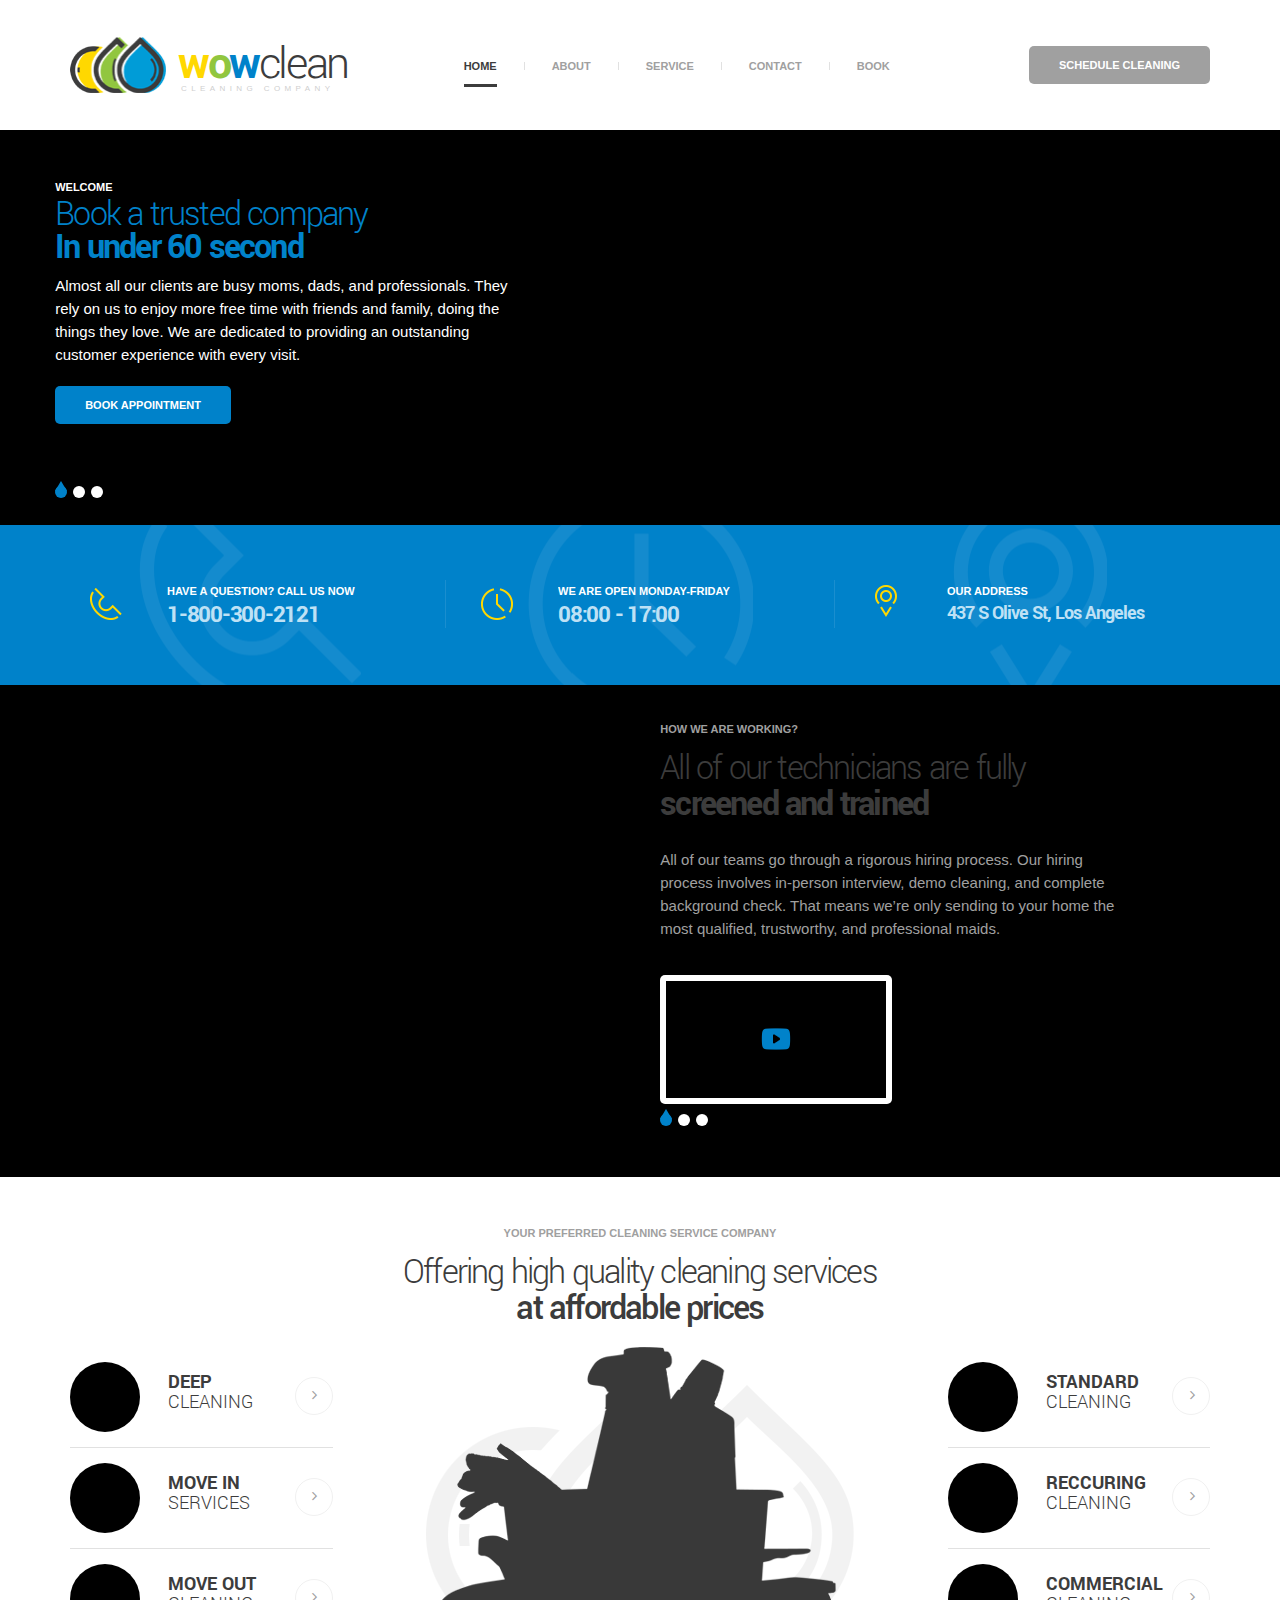
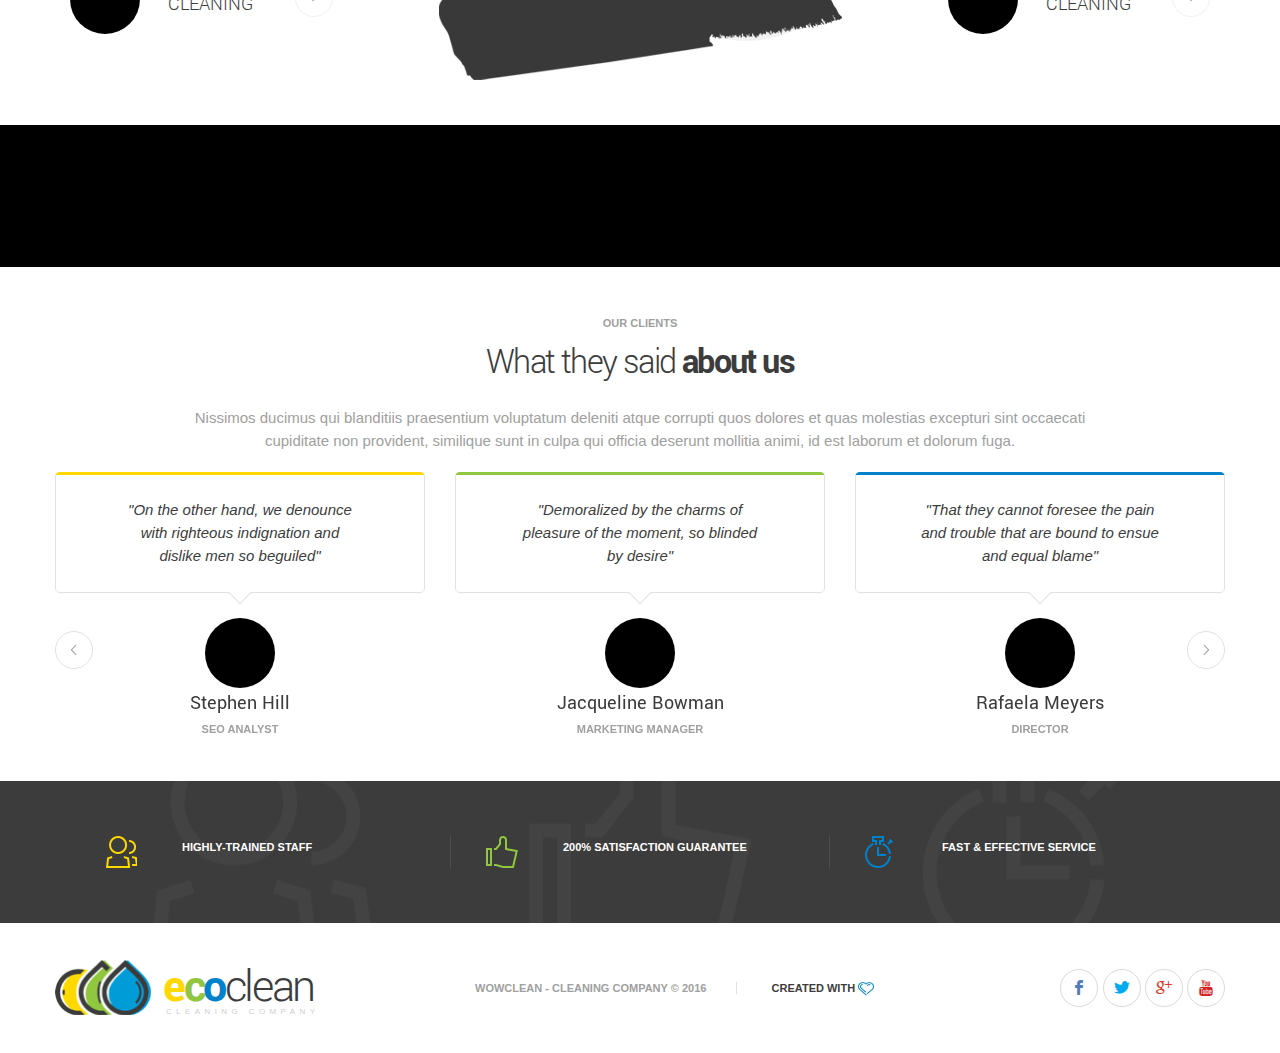
==== index.html @ d8bfd41f "first commit" ====
<!DOCTYPE html>
<!--[if lt IE 7]>	  <html class="no-js lt-ie9 lt-ie8 lt-ie7"> <![endif]-->
<!--[if IE 7]>		 <html class="no-js lt-ie9 lt-ie8"> <![endif]-->
<!--[if IE 8]>		 <html class="no-js lt-ie9"> <![endif]-->
<!--[if gt IE 8]><!-->
<html class="no-js">
<!--<![endif]-->

<head>
	<title>Title</title>
	<meta charset="utf-8">
	<!--[if IE]>
	<meta http-equiv="X-UA-Compatible" content="IE=edge">
	<![endif]-->
	<meta name="description" content="">
	<meta name="viewport" content="width=device-width, initial-scale=1">
	<!-- Place favicon.ico and apple-touch-icon.png in the root directory -->
	<link rel="stylesheet" href="css/bootstrap.min.css">
	<link rel="stylesheet" href="css/main.css" id="color-switcher-link">
	<link rel="stylesheet" href="css/animations.css">
	<link rel="stylesheet" href="css/fonts.css">
	<script src="js/vendor/modernizr-2.6.2.min.js"></script>
	<!--[if lt IE 9]>
	<script src="js/vendor/html5shiv.min.js"></script>
	<script src="js/vendor/respond.min.js"></script>
	<![endif]-->
</head>

<body>
<div class="preloader">
	<div class="preloader_image"></div>
</div>
<!--[if lt IE 9]>
<div class="bg-danger text-center">You are using an <strong>outdated</strong> browser. Please <a href="http://browsehappy.com/" class="highlight">upgrade your browser</a> to improve your experience.</div>
<![endif]-->
<!-- search modal -->
<div class="modal" tabindex="-1" role="dialog" aria-labelledby="search_modal" id="search_modal">
	<div class="widget widget_search">
		<form method="get" class="searchform form-inline" action="/">
			<div class="form-group">
				<input type="text" value="" name="search" class="form-control" placeholder="Search keyword" id="modal-search-input"> </div>
			<button type="submit" class="theme_button">Search</button>
		</form>
	</div>
</div>
<!-- wrappers for visual page editor and boxed version of template -->
<div id="canvas">
	<div id="box_wrapper">
		<!-- template sections -->
		<header class="page_header header_white floating_logo table_section">
			<div class="container">
				<div class="row">
					<div class="col-md-3 col-xs-6 nowrap">
						<div class="display_table">
							<a href="./" class="logo logo_image display_table_cell"> <img src="images/logo.png" alt=""> </a>
							<div class="logo-meta display_table_cell">
								<h1><strong><span class="highlight2">w</span><span class="highlight3">o</span><span class="highlight">w</span></strong>clean</h1> <span>cleaning company</span> </div>
						</div>
					</div>
					<div class="col-md-6 text-center">
						<!-- main nav start -->
						<nav class="mainmenu_wrapper bordered_items">
							<ul class="mainmenu nav sf-menu">
								<li class="active"> <a href="index.html">Home</a> </li>
								<li> <a href="about.html">About</a> </li>
								<li> <a href="#">Service</a>
									<ul>
										<li> <a href="cleaning_services.html">Cleaning Services</a> </li>
										<li> <a href="deep_cleaning.html">Deep Cleaning</a> </li>
										<li> <a href="movein_moveout.html">Move In-Move Out</a> </li>
										<li> <a href="commercial.html">Commercial Cleaning</a> </li>
									</ul>
								</li>
								<li> <a href="contacts.html">Contact</a> </li>
								<li> <a href="https://www.urbancleanpro.com/book-now.html">Book </a> </li>
							</ul>
						</nav>
						<!-- eof main nav --><span class="toggle_menu"><span></span></span>
					</div>
					<div class="col-md-3 col-xs-6 text-right"> <a href="https://www.urbancleanpro.com/book-now.html" class="theme_button muted_button">schedule cleaning</a> </div>
				</div>
			</div>
		</header>
		<section class="intro_section page_mainslider ls">
			<div class="flexslider">
				<ul class="slides">
					<li> <img src="images/slide01.jpg" alt="">
						<div class="container">
							<div class="row">
								<div class="col-sm-12">
									<div class="slide_description_wrapper">
										<div class="slide_description">
											<div class="intro-layer" data-animation="slideExpandUp">
												<p class="small-text light margin_0">Welcome</p>
												<h1 class="highlight">
													Book a trusted company<br>
													<strong>In under 60 second</strong>
												</h1> </div>
											<div class="intro-layer" data-animation="slideExpandUp">
												<p class="light"> Almost all our clients are busy moms, dads, and professionals. They rely on us to enjoy more free time with friends and family, doing the things they love. We are dedicated to providing an outstanding customer experience with every visit. </p> <a href="calculator.html" class="theme_button color1 topmargin_15">Book Appointment</a> </div>
										</div>
										<!-- eof .slide_description -->
									</div>
									<!-- eof .slide_description_wrapper -->
								</div>
								<!-- eof .col-* -->
							</div>
							<!-- eof .row -->
						</div>
						<!-- eof .container -->
					</li>
					<li> <img src="images/slide01.jpg" alt="">
						<div class="container">
							<div class="row">
								<div class="col-sm-12">
									<div class="slide_description_wrapper">
										<div class="slide_description">
											<div class="intro-layer" data-animation="slideExpandUp">
												<p class="small-text light margin_0">Welcome</p>
												<h1 class="highlight">

													<strong>200% Happiness Guarantee</strong>
												</h1> </div>
											<div class="intro-layer" data-animation="slideExpandUp">
												<p class="light"> If you aren’t 100% satisfied with our cleaning service, we will come back and re-clean anything we missed. If you’re still not happy we’ll give you a full refund, no questions asked. We are so confident you’ll love our work to recommend us to all your friends and family. </p> <a href="calculator.html" class="theme_button color1 topmargin_15">Book Appointment</a> </div>
										</div>
										<!-- eof .slide_description -->
									</div>
									<!-- eof .slide_description_wrapper -->
								</div>
								<!-- eof .col-* -->
							</div>
							<!-- eof .row -->
						</div>
						<!-- eof .container -->
					</li>
					<li> <img src="images/slide01.jpg" alt="">
						<div class="container">
							<div class="row">
								<div class="col-sm-12">
									<div class="slide_description_wrapper">
										<div class="slide_description">
											<div class="intro-layer" data-animation="slideExpandUp">
												<p class="small-text light margin_0">Welcome</p>
												<h1 class="highlight">

													<strong>Transparent Pricing</strong>
												</h1> </div>
											<div class="intro-layer" data-animation="slideExpandUp">
												<p class="light"> We offer simple upfront pricing and no hidden costs. What you see is what you pay. All pricing is listed on our online booking form using flat rate pricing based on number of bedrooms and bathrooms. </p> <a href="calculator.html" class="theme_button color1 topmargin_15">Book Appointment</a> </div>
										</div>
										<!-- eof .slide_description -->
									</div>
									<!-- eof .slide_description_wrapper -->
								</div>
								<!-- eof .col-* -->
							</div>
							<!-- eof .row -->
						</div>
						<!-- eof .container -->
					</li>
				</ul>
			</div>
			<!-- eof flexslider -->
		</section>
		<section class="cs contacts teasers-table">
			<div class="container">
				<div class="row">
					<div class="col-md-4 center_bg phone-teaser">
						<div class="teaser media">
							<div class="media-left">
								<div class="teaser_icon sprite-icons sprite-phone-main"> </div>
							</div>
							<div class="media-body">
								<p class="small-text margin_0 grey">Have a question? Call us now</p>
								<h5 class="margin_0 fontsize_25 yantramanav"><strong>1-800-300-2121</strong></h5> </div>
						</div>
					</div>
					<div class="col-md-4 center_bg working-hours-teaser">
						<div class="teaser media with_border">
							<div class="media-left">
								<div class="teaser_icon sprite-icons sprite-clock-main"> </div>
							</div>
							<div class="media-body">
								<p class="small-text margin_0 grey">We are open Monday-Friday</p>
								<h5 class="margin_0 fontsize_25 yantramanav"><strong>08:00 - 17:00</strong></h5> </div>
						</div>
					</div>
					<div class="col-md-4 center_bg location-teaser">
						<div class="teaser media">
							<div class="media-left">
								<div class="teaser_icon sprite-icons sprite-pointer-main"> </div>
							</div>
							<div class="media-body">
								<p class="small-text margin_0 grey">Our address</p>
								<h5 class="margin_0 yantramanav fontsize_20"><strong>437 S Olive St, Los Angeles</strong></h5> </div>
						</div>
					</div>
				</div>
			</div>
		</section>
		<section class="intro_section page_videoslider ls ms">
			<div class="flexslider">
				<ul class="slides">
					<li> <img src="images/slide01_1.jpg" alt="">
						<div class="slide-media" style="background-image: url(images/slide01_1.jpg)"></div>
						<div class="container">
							<div class="row">
								<div class="col-sm-12">
									<div class="slide_description_wrapper">
										<div class="slide_description">
											<div class="intro-layer" data-animation="slideExpandUp">
												<p class="small-text margin_0">How we are working?</p>
												<h2 class="topmargin_10 bottommargin_25">
													All of our technicians are fully<br>
													<strong>screened and trained</strong>
												</h2>
												<p> All of our teams go through a rigorous hiring process. Our hiring process involves in-person interview, demo cleaning, and complete background check. That means we’re only sending to your home the most qualified, trustworthy, and professional maids. </p>
											</div>
											<div class="intro-layer video-container" data-animation="slideExpandUp">
												<div class="embed-responsive">
													<a href="https://www.youtube.com/embed/mcixldqDIEQ" class="embed-placeholder"> <img src="images/slider-video-image.jpg" alt=""> </a>
												</div>
												<!-- <iframe width="1000" height="460" src="https://www.youtube.com/embed/mcixldqDIEQ" allowfullscreen></iframe> -->
											</div>
										</div>
										<!-- eof .slide_description -->
									</div>
									<!-- eof .slide_description_wrapper -->
								</div>
								<!-- eof .col-* -->
							</div>
							<!-- eof .row -->
						</div>
						<!-- eof .container -->
					</li>
					<li> <img src="images/slide01_1.jpg" alt="">
						<div class="slide-media" style="background-image: url(images/slide01_1.jpg)"></div>
						<div class="container">
							<div class="row">
								<div class="col-sm-12">
									<div class="slide_description_wrapper">
										<div class="slide_description">
											<div class="intro-layer" data-animation="slideExpandUp">
												<p class="small-text margin_0">How we are working?</p>
												<h2 class="topmargin_10 bottommargin_25">

													<strong>Insured and Bonded</strong>
												</h2>
												<p> Our house cleaning maids are screened, background checked, and professionally trained. Our company is locally owned and operated, bonded and insured. </p>
											</div>
											<div class="intro-layer video-container" data-animation="slideExpandUp">
												<div class="embed-responsive">
													<a href="https://www.youtube.com/embed/mcixldqDIEQ" class="embed-placeholder"> <img src="images/slider-video-image.jpg" alt=""> </a>
												</div>
												<!-- <iframe width="1000" height="460" src="https://www.youtube.com/embed/mcixldqDIEQ" allowfullscreen></iframe> -->
											</div>
										</div>
										<!-- eof .slide_description -->
									</div>
									<!-- eof .slide_description_wrapper -->
								</div>
								<!-- eof .col-* -->
							</div>
							<!-- eof .row -->
						</div>
						<!-- eof .container -->
					</li>
					<li> <img src="images/slide01_1.jpg" alt="">
						<div class="slide-media" style="background-image: url(images/slide01_1.jpg)"></div>
						<div class="container">
							<div class="row">
								<div class="col-sm-12">
									<div class="slide_description_wrapper">
										<div class="slide_description">
											<div class="intro-layer" data-animation="slideExpandUp">
												<p class="small-text margin_0">How we are working?</p>
												<h2 class="topmargin_10 bottommargin_25">
													<strong>All supplies included</strong>
												</h2>
												<p> We come prepared with cleaning supplies. However we are flexible and can use your house cleaning products if you wish. </p>
											</div>
											<div class="intro-layer video-container" data-animation="slideExpandUp">
												<div class="embed-responsive">
													<a href="https://www.youtube.com/embed/mcixldqDIEQ" class="embed-placeholder"> <img src="images/slider-video-image.jpg" alt=""> </a>
												</div>
												<!-- <iframe width="1000" height="460" src="https://www.youtube.com/embed/mcixldqDIEQ" allowfullscreen></iframe> -->
											</div>
										</div>
										<!-- eof .slide_description -->
									</div>
									<!-- eof .slide_description_wrapper -->
								</div>
								<!-- eof .col-* -->
							</div>
							<!-- eof .row -->
						</div>
						<!-- eof .container -->
					</li>
				</ul>
			</div>
			<!-- eof flexslider -->
		</section>
		<section class="ls services section_padding_45">
			<div class="container">
				<div class="row">
					<div class="col-sm-12 text-center">
						<p class="small-text margin_0">your preferred cleaning service company</p>
						<h2 class="topmargin_10">
							Offering high quality cleaning services<br>
							<strong class="medium">at affordable prices</strong>
						</h2> </div>
				</div>
				<div class="row topmargin_10">
					<div class="col-md-3">
						<div class="media">
							<div class="media-left"> <img class="media-object round" src="images/service01.jpg" alt=""> </div>
							<div class="media-body">
								<h5 class="text-uppercase inline-block darklinks normal_spacing"><a href="deep_cleaning.html"><strong>Deep</strong><br> Cleaning</a></h5>
								<a href="#" class="round_button pull-right"> <i class="rt-icon2-angle-right"></i> </a>
							</div>
						</div>
						<div class="media">
							<div class="media-left"> <img class="media-object round" src="images/service02.jpg" alt=""> </div>
							<div class="media-body">
								<h5 class="text-uppercase inline-block darklinks normal_spacing"><a href="movein_moveout.html"><strong>Move In</strong><br> Services</a></h5>
								<a href="#" class="round_button pull-right"> <i class="rt-icon2-angle-right"></i> </a>
							</div>
						</div>
						<div class="media">
							<div class="media-left"> <img class="media-object round" src="images/service03.jpg" alt=""> </div>
							<div class="media-body">
								<h5 class="text-uppercase inline-block darklinks normal_spacing"><a href="movein_moveout.html"><strong>Move out</strong><br> Cleaning</a></h5>
								<a href="#" class="round_button pull-right"> <i class="rt-icon2-angle-right"></i> </a>
							</div>
						</div>
					</div>
					<div class="col-md-6 text-center center_bg" style="background-image: url(images/service-bg.png);"> <img src="images/service-image.png" alt=""> </div>
					<div class="col-md-3">
						<div class="media">
							<div class="media-left"> <img class="media-object round" src="images/service04.jpg" alt=""> </div>
							<div class="media-body">
								<h5 class="text-uppercase inline-block darklinks normal_spacing"><a href="cleaning_services.html"><strong>Standard</strong><br> Cleaning</a></h5>
								<a href="#" class="round_button pull-right"> <i class="rt-icon2-angle-right"></i> </a>
							</div>
						</div>
						<div class="media">
							<div class="media-left"> <img class="media-object round" src="images/service05.jpg" alt=""> </div>
							<div class="media-body">
								<h5 class="text-uppercase inline-block darklinks normal_spacing"><a href="cleaning_services.html"><strong>reccuring</strong><br> Cleaning</a></h5>
								<a href="#" class="round_button pull-right"> <i class="rt-icon2-angle-right"></i> </a>
							</div>
						</div>
						<div class="media">
							<div class="media-left"> <img class="media-object round" src="images/service06.jpg" alt=""> </div>
							<div class="media-body">
								<h5 class="text-uppercase inline-block darklinks normal_spacing"><a href="commercial.html"><strong>Commercial</strong><br> Cleaning</a></h5>
								<a href="#" class="round_button pull-right"> <i class="rt-icon2-angle-right"></i> </a>
							</div>
						</div>
					</div>
				</div>
			</div>
		</section>
		<section class="ls gallery-section">
			<div class="container-fluid">
				<div class="row columns_padding_0">
					<div class="col-sm-12">
						<div class="owl-carousel" data-margin="0" data-nav="true" data-items="7" data-responsive-xlg="7" data-responsive-lg="6" data-responsive-md="4" data-responsive-sm="3" data-responsive-xs="1">
							<div class="vertical-item">
								<div class="item-media"> <img src="images/gallery/01.jpg" alt="">
									<div class="media-links">
										<div class="links-wrap">
											<a class="p-view prettyPhoto" title="" data-gal="prettyPhoto[gal]" href="images/gallery/01.jpg"></a>
										</div>
										<a class="abs-link" href="gallery-single.html"></a>
									</div>
								</div>
							</div>
							<div class="vertical-item">
								<div class="item-media"> <img src="images/gallery/02.jpg" alt="">
									<div class="media-links">
										<div class="links-wrap">
											<a class="p-view prettyPhoto" title="" data-gal="prettyPhoto[gal]" href="images/gallery/02.jpg"></a>
										</div>
										<a class="abs-link" href="gallery-single.html"></a>
									</div>
								</div>
							</div>
							<div class="vertical-item">
								<div class="item-media"> <img src="images/gallery/03.jpg" alt="">
									<div class="media-links">
										<div class="links-wrap">
											<a class="p-view prettyPhoto" title="" data-gal="prettyPhoto[gal]" href="images/gallery/03.jpg"></a>
										</div>
										<a class="abs-link" href="gallery-single.html"></a>
									</div>
								</div>
							</div>
							<div class="vertical-item">
								<div class="item-media"> <img src="images/gallery/04.jpg" alt="">
									<div class="media-links">
										<div class="links-wrap">
											<a class="p-view prettyPhoto" title="" data-gal="prettyPhoto[gal]" href="images/gallery/04.jpg"></a>
										</div>
										<a class="abs-link" href="gallery-single.html"></a>
									</div>
								</div>
							</div>
							<div class="vertical-item">
								<div class="item-media"> <img src="images/gallery/05.jpg" alt="">
									<div class="media-links">
										<div class="links-wrap">
											<a class="p-view prettyPhoto" title="" data-gal="prettyPhoto[gal]" href="images/gallery/05.jpg"></a>
										</div>
										<a class="abs-link" href="gallery-single.html"></a>
									</div>
								</div>
							</div>
							<div class="vertical-item">
								<div class="item-media"> <img src="images/gallery/06.jpg" alt="">
									<div class="media-links">
										<div class="links-wrap">
											<a class="p-view prettyPhoto" title="" data-gal="prettyPhoto[gal]" href="images/gallery/06.jpg"></a>
										</div>
										<a class="abs-link" href="gallery-single.html"></a>
									</div>
								</div>
							</div>
							<div class="vertical-item">
								<div class="item-media"> <img src="images/gallery/07.jpg" alt="">
									<div class="media-links">
										<div class="links-wrap">
											<a class="p-view prettyPhoto" title="" data-gal="prettyPhoto[gal]" href="images/gallery/07.jpg"></a>
										</div>
										<a class="abs-link" href="gallery-single.html"></a>
									</div>
								</div>
							</div>
							<div class="vertical-item">
								<div class="item-media"> <img src="images/gallery/08.jpg" alt="">
									<div class="media-links">
										<div class="links-wrap">
											<a class="p-view prettyPhoto" title="" data-gal="prettyPhoto[gal]" href="images/gallery/08.jpg"></a>
										</div>
										<a class="abs-link" href="gallery-single.html"></a>
									</div>
								</div>
							</div>
							<div class="vertical-item">
								<div class="item-media"> <img src="images/gallery/09.jpg" alt="">
									<div class="media-links">
										<div class="links-wrap">
											<a class="p-view prettyPhoto" title="" data-gal="prettyPhoto[gal]" href="images/gallery/09.jpg"></a>
										</div>
										<a class="abs-link" href="gallery-single.html"></a>
									</div>
								</div>
							</div>
							<div class="vertical-item">
								<div class="item-media"> <img src="images/gallery/10.jpg" alt="">
									<div class="media-links">
										<div class="links-wrap">
											<a class="p-view prettyPhoto" title="" data-gal="prettyPhoto[gal]" href="images/gallery/10.jpg"></a>
										</div>
										<a class="abs-link" href="gallery-single.html"></a>
									</div>
								</div>
							</div>
							<div class="vertical-item">
								<div class="item-media"> <img src="images/gallery/11.jpg" alt="">
									<div class="media-links">
										<div class="links-wrap">
											<a class="p-view prettyPhoto" title="" data-gal="prettyPhoto[gal]" href="images/gallery/11.jpg"></a>
										</div>
										<a class="abs-link" href="gallery-single.html"></a>
									</div>
								</div>
							</div>
							<div class="vertical-item">
								<div class="item-media"> <img src="images/gallery/12.jpg" alt="">
									<div class="media-links">
										<div class="links-wrap">
											<a class="p-view prettyPhoto" title="" data-gal="prettyPhoto[gal]" href="images/gallery/12.jpg"></a>
										</div>
										<a class="abs-link" href="gallery-single.html"></a>
									</div>
								</div>
							</div>
						</div>
						<!-- .owl-carousel -->
					</div>
				</div>
			</div>
		</section>
		<section class="ls testimonials-section section_padding_45">
			<div class="container">
				<div class="row">
					<div class="col-lg-offset-1 col-lg-10 col-sm-12 text-center">
						<p class="small-text margin_0">Our Clients</p>
						<h2 class="topmargin_10 bottommargin_25">
							What they said
							<strong>about us</strong>
						</h2>
						<p> Nissimos ducimus qui blanditiis praesentium voluptatum deleniti atque corrupti quos dolores et quas molestias excepturi sint occaecati cupiditate non provident, similique sunt in culpa qui officia deserunt mollitia animi, id est laborum et dolorum fuga. </p>
					</div>
				</div>
				<div class="row columns_padding_0">
					<div class="col-sm-12">
						<div class="owl-carousel testimonials-owl-carousel" data-margin="30" data-nav="true" data-items="8" data-responsive-xlg="3" data-responsive-lg="3" data-responsive-md="3" data-responsive-sm="2" data-responsive-xs="1">
							<div class="vertical-item text-center">
								<blockquote class="quote-item">
									<div class="quote-body with_border color2 section_bg_color">
										<div class="top-color-border">
											<div></div>
										</div>
										<p class="grey"> "On the other hand, we denounce with righteous indignation and dislike men so beguiled" </p>
										<div class="bottom-arrow with_border section_bg_color"></div>
									</div> <img src="images/face01.jpg" alt="" class="media-object">
									<div class="blockquote-meta">
										<h5>Stephen Hill</h5> <span class="small-text">SEO Analyst</span> </div>
								</blockquote>
							</div>
							<div class="vertical-item text-center">
								<blockquote class="quote-item">
									<div class="quote-body with_border color3 section_bg_color">
										<div class="top-color-border">
											<div></div>
										</div>
										<p class="grey"> "Demoralized by the charms of pleasure of the moment, so blinded by desire" </p>
										<div class="bottom-arrow with_border section_bg_color"></div>
									</div> <img src="images/face02.jpg" alt="" class="media-object">
									<div class="blockquote-meta">
										<h5>Jacqueline Bowman</h5> <span class="small-text">Marketing Manager</span> </div>
								</blockquote>
							</div>
							<div class="vertical-item text-center">
								<blockquote class="quote-item">
									<div class="quote-body with_border color1 section_bg_color">
										<div class="top-color-border">
											<div></div>
										</div>
										<p class="grey"> "That they cannot foresee the pain and trouble that are bound to ensue and equal blame" </p>
										<div class="bottom-arrow with_border section_bg_color"></div>
									</div> <img src="images/face03.jpg" alt="" class="media-object">
									<div class="blockquote-meta">
										<h5>Rafaela Meyers</h5> <span class="small-text">Director</span> </div>
								</blockquote>
							</div>
							<div class="vertical-item text-center">
								<blockquote class="quote-item">
									<div class="quote-body with_border color2 section_bg_color">
										<div class="top-color-border">
											<div></div>
										</div>
										<p class="grey"> "On the other hand, we denounce with righteous indignation and dislike men so beguiled" </p>
										<div class="bottom-arrow with_border section_bg_color"></div>
									</div> <img src="images/face01.jpg" alt="" class="media-object">
									<div class="blockquote-meta">
										<h5>Stephen Hill</h5> <span class="small-text">SEO Analyst</span> </div>
								</blockquote>
							</div>
							<div class="vertical-item text-center">
								<blockquote class="quote-item">
									<div class="quote-body with_border color3 section_bg_color">
										<div class="top-color-border">
											<div></div>
										</div>
										<p class="grey"> "Demoralized by the charms of pleasure of the moment, so blinded by desire" </p>
										<div class="bottom-arrow with_border section_bg_color"></div>
									</div> <img src="images/face02.jpg" alt="" class="media-object">
									<div class="blockquote-meta">
										<h5>Jacqueline Bowman</h5> <span class="small-text">Marketing Manager</span> </div>
								</blockquote>
							</div>
							<div class="vertical-item text-center">
								<blockquote class="quote-item">
									<div class="quote-body with_border color1 section_bg_color">
										<div class="top-color-border">
											<div></div>
										</div>
										<p class="grey"> "That they cannot foresee the pain and trouble that are bound to ensue and equal blame" </p>
										<div class="bottom-arrow with_border section_bg_color"></div>
									</div> <img src="images/face03.jpg" alt="" class="media-object">
									<div class="blockquote-meta">
										<h5>Rafaela Meyers</h5> <span class="small-text">Director</span> </div>
								</blockquote>
							</div>
						</div>
						<!-- .owl-carousel -->
					</div>
				</div>
			</div>
		</section>
		<section class="ds solutions columns_padding_0 teasers-table">
			<div class="container">
				<div class="row">
					<div class="col-md-4 center_bg users-teaser">
						<div class="teaser media">
							<div class="media-left">
								<div class="teaser_icon sprite-icons sprite-users-yellow"> </div>
							</div>
							<div class="media-body">
								<p class="margin_0 small-text grey"><strong>Highly-trained staff</strong></p>
							</div>
						</div>
					</div>
					<div class="col-md-4 center_bg like-teaser">
						<div class="teaser media with_border">
							<div class="media-left">
								<div class="teaser_icon sprite-icons sprite-like-green"> </div>
							</div>
							<div class="media-body">
								<p class="margin_0 small-text grey"><strong>200% Satisfaction guarantee</strong></p>
							</div>
						</div>
					</div>
					<div class="col-md-4 center_bg timer-teaser">
						<div class="teaser media">
							<div class="media-left">
								<div class="teaser_icon sprite-icons sprite-timer-blue"> </div>
							</div>
							<div class="media-body">
								<p class="margin_0 small-text grey"><strong>Fast &amp; Effective service</strong></p>
							</div>
						</div>
					</div>
				</div>
			</div>
		</section>
		<footer class="footer ls table_section">
			<div class="container">
				<div class="row">
					<div class="col-lg-4 col-sm-3 col-xs-12 nowrap">
						<div class="display_table">
							<a href="./" class="logo logo_image display_table_cell"> <img src="images/logo.png" alt=""> </a>
							<div class="logo-meta display_table_cell">
								<h1><strong><span class="highlight2">e</span><span class="highlight3">c</span><span class="highlight">o</span></strong>clean</h1> <span>cleaning company</span> </div>
						</div>
					</div>
					<div class="col-lg-6 col-sm-6 col-xs-12 copyright"> <span class="small-text">wowclean - Cleaning Company  © 2016</span> <span class="small-text grey darklinks">
					created With
					<img src="images/heart.png" alt="love">

					</span> </div>
					<div class="col-lg-2 col-sm-3 col-xs-12 text-right"> <span class="inline-block social-block">
					<a href="#" class="social-icon color-icon border-icon rounded-icon soc-facebook grey-border"></a>
					<a href="#" class="social-icon color-icon border-icon rounded-icon soc-twitter grey-border"></a>
					<a href="#" class="social-icon color-icon border-icon rounded-icon soc-google grey-border"></a>
					<a href="#" class="social-icon color-icon border-icon rounded-icon soc-youtube grey-border"></a>
				</span> </div>
				</div>
			</div>
		</footer>
	</div>
	<!-- eof #box_wrapper -->
</div>
<!-- eof #canvas -->
<script src="js/compressed.js"></script>
<script src="js/main.js"></script>
</body>

</html>
---- css/main.css ----
@charset "UTF-8";
@import url(https://fonts.googleapis.com/css?family=Yantramanav:300,500,700);
@import url(https://fonts.googleapis.com/css?family=Roboto:300);
/*
** Table Of Contents

**bootstrap overrides
**vertical margins and paddings
**general styles
**styled lists
**icons
**buttons 
**common sections styles
**light section - .ls
**grey section - .ls.ms
**dark sections - .ds
**color section - .cs
**boxed layout
**template styles
**main menu (min 768px) styles
**main menu mobile styles
**subpages
**widgets
**shortcodes
**utilites
**plugins
  - Owl Carousel
  - FlexSlider
  - prettyPhoto
  - Easy pieChart
  - toTop

*/
/*
**bootstrap overrides
*/
/* modal */
.modal-backdrop.in {
  filter: alpha(opacity=80);
  opacity: .8;
}

/*breadcrumbs*/
.breadcrumb {
  margin: 0 0 0 3px;
  padding: 0;
  background-color: transparent;
  border-radius: 0;
  font-size: 11px;
  text-transform: uppercase;
  color: inherit;
}

.breadcrumb li a {
  color: #bee1f5;
}

.breadcrumb li a:hover {
  color: #ffffff;
}

.breadcrumb > .active {
  color: #ffffff;
}

.breadcrumb > li + li:before {
  color: #bee1f5;
  padding: 0 12px;
  font-family: 'rt-icons-2';
  content: "\e7c1";
}

/*pagination*/
.pagination {
  margin-top: 6px;
  margin-bottom: 0;
}

.muted_background .pagination {
  margin-top: 0;
}

.pagination > li {
  display: inline-block;
}

.pagination > li > a,
.pagination > li > span {
  text-align: center;
  padding: 10px 0;
  border: none;
  font-size: 12px;
  line-height: 16px;
  font-weight: 700;
  color: #3c3c3c;
  background-color: transparent;
  min-width: 28px;
}

.pagination > li:first-child > a,
.pagination > li:first-child > span,
.pagination > li:last-child > a,
.pagination > li:last-child > span {
  font-size: 20px;
}

.pagination > li:first-child {
  margin-right: 25px;
}

.pagination > li:last-child {
  margin-left: 25px;
}

.pagination > li > a:hover,
.pagination > li > span:hover,
.pagination > li > a:focus,
.pagination > li > span:focus {
  background-color: transparent !important;
  color: #0082ca !important;
}

.pagination > .active > a,
.pagination > .active > span,
.pagination > .active > a:hover,
.pagination > .active > span:hover,
.pagination > .active > a:focus,
.pagination > .active > span:focus {
  background-color: transparent !important;
  color: #0082ca !important;
}

/*forms*/
input[type="text"],
input[type="email"],
input[type="url"],
input[type="password"],
input[type="search"],
input[type="tel"],
textarea,
select,
.form-control {
  border: 1px solid rgba(0, 0, 0, 0.1);
  height: 50px;
  background-color: transparent;
  border-radius: 0;
  color: #323232;
  padding-left: 20px;
  padding-right: 20px;
  padding-top: 9px;
  padding-bottom: 9px;
  -webkit-border-radius: 5px;
  -moz-border-radius: 5px;
  border-radius: 5px;
}

textarea {
  height: auto;
}

input[type="text"],
input[type="email"],
input[type="url"],
input[type="password"],
input[type="search"],
input[type="tel"],
textarea,
.select-group,
.form-control {
  background-color: #ffffff;
}

.form-group {
  margin-bottom: 0;
}

/* select styling */
.form-control option {
  color: #3c3c3c;
  background-color: #ffffff;
}

.form-control, .form-control:focus {
  -webkit-box-shadow: none;
  box-shadow: none;
}

.form-control.invalid {
  -webkit-box-shadow: 0 0 0 2px #0082ca;
  box-shadow: 0 0 0 2px #0082ca;
}

.form-control:focus {
  border-color: #a0a0a0;
}

.form-control:-moz-placeholder {
  color: #c8c8c8;
  opacity: 1;
}

.form-control::-moz-placeholder {
  font-style: italic;
  color: #c8c8c8;
  opacity: 1;
}

.form-control:-ms-input-placeholder {
  font-style: italic;
  color: #c8c8c8;
}

.form-control::-webkit-input-placeholder {
  font-style: italic;
  color: #c8c8c8;
}

.form-control:focus:-moz-placeholder {
  font-style: italic;
  color: transparent !important;
  opacity: 1;
}

.form-control:focus::-moz-placeholder {
  font-style: italic;
  color: transparent !important;
  opacity: 1;
}

.form-control:focus:-ms-input-placeholder {
  font-style: italic;
  color: transparent !important;
}

.form-control:focus::-webkit-input-placeholder {
  font-style: italic;
  color: transparent !important;
}

/*icons for forms */
form label + [class*="icon2-"],
.form-button {
  position: absolute;
  font-size: 24px;
  color: #a0a0a0;
  right: 15px;
  top: 19px;
}

.form-button:hover {
  opacity: 0.5;
}

form label + [class*="icon2-"] + .form-control {
  padding-left: 50px;
}

label {
  font-weight: normal;
}

.form-control + [class*="icon2-"] {
  position: absolute;
  font-size: 24px;
  left: 20px;
  top: 50%;
  color: #0082ca;
}

input[type=checkbox],
input[type=radio] {
  margin-right: 5px;
}

input[type=checkbox]:focus,
input[type=radio]:focus {
  outline: none;
}

/*carousel*/
.carousel {
  overflow: hidden;
}

.carousel-indicators {
  bottom: 10px;
}

.carousel-indicators li,
.owl-theme .owl-dots .owl-dot span {
  position: relative;
  display: inline-block;
  width: 12px;
  height: 12px;
  margin: 0 1px;
  color: transparent;
  border: none;
  cursor: pointer;
  text-indent: -9999px;
  -webkit-border-radius: 50%;
  -moz-border-radius: 50%;
  -o-border-radius: 50%;
  border-radius: 50%;
  -webkit-transition: all 0.3s ease-in-out 0s;
  -moz-transition: all 0.3s ease-in-out 0s;
  -o-transition: all 0.3s ease-in-out 0s;
  -ms-transition: all 0.3s ease-in-out 0s;
  transition: all 0.3s ease-in-out 0s;
}

.carousel-indicators li:before,
.owl-theme .owl-dots .owl-dot span:before {
  content: "";
  display: block;
  position: absolute;
  opacity: 0;
  bottom: 7px;
  left: 0;
  width: 0;
  height: 0;
  border-left: 6px solid transparent;
  border-right: 6px solid transparent;
  -webkit-transition: all 0.3s ease-in-out 0s;
  -moz-transition: all 0.3s ease-in-out 0s;
  -o-transition: all 0.3s ease-in-out 0s;
  -ms-transition: all 0.3s ease-in-out 0s;
  transition: all 0.3s ease-in-out 0s;
}

.ls .carousel-indicators li:before, .ls
.owl-theme .owl-dots .owl-dot span:before {
  border-bottom: 5px solid #3c3c3c;
}

.ds .carousel-indicators li:before, .ds
.owl-theme .owl-dots .owl-dot span:before {
  border-bottom: 5px solid #ffffff;
}

.ls .carousel-indicators li, .ls
.owl-theme .owl-dots .owl-dot span {
  background: #3c3c3c;
}

.ds .carousel-indicators li, .ds
.owl-theme .owl-dots .owl-dot span {
  background: #ffffff;
}

.carousel-indicators li:hover,
.owl-theme .owl-dots .owl-dot:hover span {
  background-color: #0082ca !important;
}

.carousel-indicators li:hover:before,
.owl-theme .owl-dots .owl-dot:hover span:before {
  border-bottom: 5px solid #0082ca !important;
}

.carousel-indicators .active,
.owl-theme .owl-dots .owl-dot.active span {
  margin: 0 1px;
  background-color: #0082ca !important;
}

.carousel-indicators .active:before, .carousel-indicators .active:hover:before,
.owl-theme .owl-dots .owl-dot.active span:before,
.owl-theme .owl-dots .owl-dot.active span:hover:before {
  opacity: 1;
  border-bottom: 10px solid #0082ca !important;
}

.carousel-control {
  border: 1px solid #ffffff;
  color: #ffffff !important;
  border-radius: 0px;
  width: 50px;
  height: 50px;
  left: -50px;
  top: 50%;
  margin-top: -25px;
  text-shadow: none;
  opacity: 1;
  background-image: none !important;
  filter: alpha(opacity=100);
}

.carousel-control.right {
  right: -50px;
}

.carousel:hover .carousel-control {
  left: 50px;
}

.carousel:hover .carousel-control.right {
  left: auto;
  right: 50px;
}

.carousel-control span {
  font-family: 'rt-icons-2' !important;
  width: 50px !important;
  height: 50px !important;
  margin: 0 !important;
  font-size: 16px !important;
  left: 0 !important;
  top: 0 !important;
  line-height: 50px !important;
}

.carousel-control .icon-prev:before {
  content: "\e7c4";
}

.carousel-control .icon-next:before {
  content: "\e7c5";
}

/*collapse accordion*/
.panel {
  border: none;
}

.panel .panel-body {
  border: none;
}

.panel-heading .panel-title {
  font-size: inherit;
  letter-spacing: 0;
  padding: 0;
  position: relative;
}

.panel-heading .panel-title > a {
  line-height: 28px;
  display: block;
  padding: 11px 65px 11px 40px;
  font-family: Arial, Helvetica, sans-serif;
  color: #ffffff;
  background-color: #ffd800;
  border: none;
  word-wrap: break-word;
}

.panel-heading .panel-title > a:hover {
  color: #ffffff;
  background-color: #ffd800;
}

.panel-heading .panel-title > a.collapsed {
  color: #a0a0a0;
  background-color: #f2f2f2;
}

.panel-heading .panel-title > a.collapsed:hover {
  color: #a0a0a0;
}

.panel-heading .panel-title > a:after {
  content: '--';
  font-family: 'Roboto', sans-serif;
  position: absolute;
  font-weight: 300;
  font-size: 20px;
  line-height: 48px;
  text-align: center;
  right: 0;
  top: 0;
  bottom: 0;
  width: 60px;
  letter-spacing: -1px;
}

.panel-heading .panel-title > a.collapsed:after {
  content: '+';
}

.panel-heading .panel-title > a > i {
  position: relative;
  color: #ffffff;
  font-size: 28px;
  padding-right: 12px;
  vertical-align: middle;
}

.panel-heading .panel-title > .collapsed i {
  color: #0082ca;
}

.panel {
  box-shadow: none;
}

.panel-group .panel {
  border-radius: 5px;
  overflow: hidden;
  background-color: #f2f2f2;
}

.panel-default > .panel-heading {
  background-color: transparent;
  color: inherit;
  position: relative;
  border: none;
  border-radius: 0;
  padding: 0;
}

.panel-default {
  border-color: transparent;
}

.panel-group .panel + .panel {
  margin-top: 10px;
}

.panel-body {
  border: 1px solid transparent;
  border-top: none !important;
}

.panel-body .media-left {
  padding-top: 8px;
  padding-right: 28px;
}

.panel-body .media-left .img-circle {
  max-width: 50px;
}

.panel-body .media-left img {
  max-width: none;
}

.panel-group .panel-heading + .panel-collapse .panel-body {
  padding: 23px 30px 30px;
  border-radius: 0px;
}

/*progress bars*/
p + .progress {
  margin-top: -10px;
}

.progress {
  overflow: hidden;
  height: 40px;
  position: relative;
  border-radius: 0;
  -webkit-box-shadow: none;
  box-shadow: none;
  border: none;
}

.progress-bar {
  background-color: #0082ca;
  color: inherit;
  -webkit-box-shadow: none;
  box-shadow: none;
  height: 40px;
}

.progress-bar span {
  position: relative;
  color: #ffffff;
  top: 10px;
  font-size: 0.9em;
}

.progress-bar-info {
  background-color: #8aa5ec;
}

.progress-bar-warning {
  background-color: #f0ad4e;
}

.progress-bar-danger {
  background-color: #d9534f;
}

.alert {
  margin-bottom: 30px;
  padding: 18px 28px;
  line-height: 24px;
  border: none;
}

.alert i {
  display: inline-block;
  margin-right: 6px;
  font-size: 20px;
}

.alert > * {
  vertical-align: middle;
}

.alert-success {
  color: #599e14;
  background-color: #bddd8c;
}

.alert-info {
  color: #0048a4;
  background-color: #75bbe2;
}

.alert-warning {
  color: #ffbc01;
  background-color: #ffea75;
}

.alert-danger {
  color: #c80e0e;
  background-color: #ee8e8e;
}

.media {
  margin-top: 16px;
}

.media .media-object {
  max-width: 70px;
}

/*nav*/
.nav > li > a:hover,
.nav > li > a:focus {
  background-color: inherit;
}

/*tabs*/
.tab-content {
  border-radius: 0 0 5px 5px;
  padding: 35px 30px;
  border: 1px solid rgba(0, 0, 0, 0.1);
}

.tab-content.no-border {
  padding: 36px 0 0;
  border: none;
  background-color: transparent !important;
}

.tab-content.top-color-border {
  position: relative;
}

.tab-content.top-color-border:before {
  content: '';
  position: absolute;
  left: -1px;
  right: -1px;
  top: -1px;
  height: 10px;
  background-color: #91c63f;
}

.tab-content .featured-tab-image {
  margin: -35px -30px 30px -30px;
}

.nav-tabs > li.active > a, .nav-tabs > li.active > a:hover, .nav-tabs > li.active > a:focus {
  border: 1px solid rgba(0, 0, 0, 0.1);
}

.nav-tabs {
  border-bottom-color: transparent;
  margin-top: 0px;
  margin-bottom: -1px;
}

.nav-tabs > li > a {
  font-size: 14px;
  padding: 19px 30px;
  margin-right: 1px;
  margin-top: 0px;
  border: none;
  border: 1px solid #e1e1e1;
  color: #3c3c3c;
  border-radius: 5px 5px 0 0;
}

.nav-tabs > li.active > a,
.nav-tabs > li.active > a:hover,
.nav-tabs > li.active > a:focus {
  border-color: transparent;
  background-color: #91c63f;
  color: #ffffff;
}

.nav-tabs > li > a:hover,
.nav-tabs > li > a:focus,
.nav-tabs.nav-justified > .active > a {
  color: #91c63f;
}

/*vertical tabs*/
.vertical-tabs .tab-content.no-border {
  padding-top: 0;
}

.vertical-tabs .nav > li > a {
  background-color: #3c3c3c;
  color: #ffffff;
  padding: 18px 60px 18px 40px;
  margin-bottom: 10px;
  position: relative;
}

.vertical-tabs .nav > li > a i {
  position: relative;
  top: 1px;
  padding-right: 12px;
}

.vertical-tabs .nav > li > a:after {
  color: rgba(255, 255, 255, 0.8);
  font-family: 'rt-icons-2';
  content: "\e7c5";
  position: absolute;
  font-size: 12px;
  line-height: 58px;
  text-align: center;
  right: 0;
  top: 0;
  bottom: 0;
  width: 60px;
  border-left: 1px solid rgba(255, 255, 255, 0.1);
  letter-spacing: 0;
}

.vertical-tabs .nav > li.active a,
.vertical-tabs .nav > li > a:hover {
  background-color: #0082ca;
}

@media (min-width: 768px) {
  .vertical-tabs .nav > li.active {
    position: relative;
    z-index: 2;
  }
}

/*bs buttons*/
.btn {
  padding: 18px 30px;
  text-transform: uppercase;
  margin: 0 2px 6px 0;
  border: none;
  border-radius: 0;
  outline: none;
  -webkit-transition: all 0.3s ease-in-out 0s;
  -moz-transition: all 0.3s ease-in-out 0s;
  -o-transition: all 0.3s ease-in-out 0s;
  -ms-transition: all 0.3s ease-in-out 0s;
  transition: all 0.3s ease-in-out 0s;
}

.btn:hover, .btn:focus {
  outline: none;
}

li.media:before,
li.media:after {
  display: block;
  content: '';
  clear: both;
}

/* dropdown menu */
.dropdown-menu {
  -webkit-box-shadow: none;
  box-shadow: none;
  border-radius: 0;
  border-color: rgba(0, 0, 0, 0.1);
  z-index: 1001;
  font-size: 16px;
  margin-top: 0;
}

[class*="right"] .dropdown-menu {
  right: 0;
  left: auto;
}

.dropdown-menu > li > a:focus,
.dropdown-menu > li > a:hover {
  color: #3c3c3c;
  background-color: transparent;
}

.table {
  margin: 0;
}

.table > thead > tr > td,
.table > thead > tr > th {
  line-height: 24px;
  padding: 8px 30px;
}

.table > thead {
  color: #ffffff;
  font-size: 12px;
  line-height: 24px;
  text-transform: uppercase;
  background-color: #0082ca;
}

.theme-table {
  border: none;
  border-collapse: separate;
}

.theme-table > thead > tr > th,
.theme-table > tbody > tr > td {
  border: none;
}

.theme-table > tbody > tr td {
  border-top: 1px solid #e1e1e1;
}

.theme-table > tbody > tr > td {
  padding: 29px;
  border-right: 1px solid #e1e1e1;
}

.theme-table > tbody > tr > td:first-child {
  border-left: 1px solid #e1e1e1;
}

.theme-table > tbody > tr:last-child > td {
  border-bottom: 1px solid #e1e1e1;
}

.theme-table > tbody > tr:last-child > td:first-child {
  border-bottom-left-radius: 5px;
}

.theme-table > tbody > tr:last-child > td:last-child {
  border-bottom-right-radius: 5px;
}

.theme-table > thead > tr > th:first-child {
  border-top-left-radius: 5px;
}

.theme-table > thead > tr > th:last-child {
  border-top-right-radius: 5px;
}

.table-responsive {
  border: none;
}

.well {
  -webkit-box-shadow: none;
  box-shadow: none;
  border: none;
  border-radius: 0;
}

.embed-responsive-3by2 {
  padding-bottom: 66.666%;
}

.embed-placeholder:before {
  -webkit-transition: all 0.2s ease-in-out 0s;
  -moz-transition: all 0.2s ease-in-out 0s;
  -o-transition: all 0.2s ease-in-out 0s;
  -ms-transition: all 0.2s ease-in-out 0s;
  transition: all 0.2s ease-in-out 0s;
  content: "";
  position: absolute;
  width: 30px;
  height: 22px;
  left: 50%;
  top: 50%;
  margin-left: -15px;
  margin-top: -11px;
  background-image: url("../img/youtube-btn.png");
}

.embed-placeholder:hover:before {
  background-image: url("../img/youtube-btn-hover.png");
}

/*
**vertical margins and paddings
*/
.page_contact + footer > [class*="container"] {
  padding-top: 75px;
}

/*same top and bottom paddings for sections*/
.section_padding_0 > [class*="container"] {
  padding-top: 0;
  padding-bottom: 0;
}

.section_padding_15 > [class*="container"] {
  padding-top: 15px;
  padding-bottom: 15px;
}

.section_padding_25 > [class*="container"] {
  padding-top: 25px;
  padding-bottom: 25px;
}

.section_padding_40 > [class*="container"] {
  padding-top: 40px;
  padding-bottom: 40px;
}

.section_padding_45 > [class*="container"] {
  padding-top: 45px;
  padding-bottom: 45px;
}

.section_padding_50 > [class*="container"] {
  padding-top: 50px;
  padding-bottom: 50px;
}

.section_padding_60 > [class*="container"] {
  padding-top: 60px;
  padding-bottom: 60px;
}

.section_padding_75 > [class*="container"] {
  padding-top: 75px;
  padding-bottom: 75px;
}

.section_padding_100 > [class*="container"] {
  padding-top: 100px;
  padding-bottom: 100px;
}

.section_padding_120 > [class*="container"] {
  padding-top: 120px;
  padding-bottom: 120px;
}

/*top paddings for sections*/
.section_padding_top_0 > [class*="container"] {
  padding-top: 0;
}

.section_padding_top_5 > [class*="container"] {
  padding-top: 5px;
}

.section_padding_top_15 > [class*="container"] {
  padding-top: 15px;
}

.section_padding_top_25 > [class*="container"] {
  padding-top: 25px;
}

.section_padding_top_30 > [class*="container"] {
  padding-top: 30px;
}

.section_padding_top_40 > [class*="container"] {
  padding-top: 40px;
}

.section_padding_top_50 > [class*="container"] {
  padding-top: 50px;
}

.section_padding_top_65 > [class*="container"] {
  padding-top: 65px;
}

.section_padding_top_75 > [class*="container"] {
  padding-top: 75px;
}

.section_padding_top_100 > [class*="container"] {
  padding-top: 100px;
}

/*bottom paddings for sections*/
.section_padding_bottom_0 > [class*="container"] {
  padding-bottom: 0;
}

.section_padding_bottom_5 > [class*="container"] {
  padding-bottom: 5px;
}

.section_padding_bottom_15 > [class*="container"] {
  padding-bottom: 15px;
}

.section_padding_bottom_25 > [class*="container"] {
  padding-bottom: 25px;
}

.section_padding_bottom_30 > [class*="container"] {
  padding-bottom: 30px;
}

.section_padding_bottom_40 > [class*="container"] {
  padding-bottom: 40px;
}

.section_padding_bottom_50 > [class*="container"] {
  padding-bottom: 50px;
}

.section_padding_bottom_65 > [class*="container"] {
  padding-bottom: 65px;
}

.section_padding_bottom_75 > [class*="container"] {
  padding-bottom: 75px;
}

.section_padding_bottom_100 > [class*="container"] {
  padding-bottom: 100px;
}

/* margins inside sections */
.row .row + .row {
  margin-top: 5px;
}

.columns_vertical_margin_15 > [class*="container"] > .row > [class*="col-"] {
  margin-top: 15px;
  margin-bottom: 15px;
}

@media (max-width: 991px) {
  [class*="col-md-"] + [class*="col-md-"] {
    margin-top: 20px !important;
  }
  [class*="col-md-"] + [class*="col-md-"][class*="col-sm-"] {
    margin-top: 10px !important;
  }
  [class*="col-md-"] + aside[class*="col-md-"][class*="col-sm-"] {
    margin-top: 0 !important;
  }
}

@media (max-width: 767px) {
  div[class*="col-sm-"] + [class*="col-sm-"] {
    margin-top: 20px !important;
  }
  [class*="col-md-"] + aside[class*="col-md-"][class*="col-sm-"] {
    margin-top: 60px !important;
  }
}

[class*="_0"] > [class*="container"] > .row > [class*="col-"] {
  margin-top: 0 !important;
  margin-bottom: 0 !important;
  min-height: 0;
}

.columns_padding_1 > [class*="container"] > .row > [class*="col-"] {
  margin-top: 0 !important;
  margin-bottom: 1px !important;
}

.columns_padding_2 > [class*="container"] > .row > [class*="col-"],
.row.columns_padding_2 > [class*="col-"] {
  margin-top: 1px !important;
  margin-bottom: 1px !important;
}

.columns_padding_5 > [class*="container"] > .row > [class*="col-"] {
  margin-top: 5px !important;
  margin-bottom: 5px !important;
}

/* vertical alignmetn in columns */
.table_section [class*="container"] {
  height: 100%;
  padding-left: 0;
  padding-right: 0;
}

.table_section .row {
  display: table;
  min-width: 100%;
  height: 100%;
  margin-left: 0;
  margin-right: 0;
}

.table_section [class*="col-"] {
  display: table-cell;
  vertical-align: middle;
  float: none;
}

@media screen and (max-width: 767px) {
  .table_section .row,
  .table_section [class*="col-"] {
    display: block;
    width: auto;
  }
  [class*="col-xs"] + [class*="col-xs"] {
    margin-top: 0 !important;
  }
}

@media screen and (max-width: 991px) {
  .table_section.table_section_md .row,
  .table_section.table_section_md [class*="col-"] {
    display: block;
    width: auto;
  }
}

@media screen and (max-width: 1199px) {
  .table_section.table_section_lg .row,
  .table_section.table_section_lg [class*="col-"] {
    display: block;
    width: auto;
  }
}

@media screen and (min-width: 1200px) {
  /* overlap featured person */
  .top-overlap {
    margin-top: -170px;
  }
  .top-overlap-small {
    margin-top: -100px;
  }
}

@media (max-width: 767px) {
  .container {
    max-width: 500px;
  }
}

/*
**general styles
*/
html {
  width: 100%;
  height: 100%;
  position: relative;
  overflow: visible;
}

::selection {
  color: #ffffff;
  background-color: #0082ca;
}

::-moz-selection {
  color: #ffffff;
  background-color: #0082ca;
}

body {
  font-family: Arial, Helvetica, sans-serif;
  font-size: 15px;
  font-weight: 400;
  line-height: 23px;
  background-color: #ffffff;
  overflow: visible;
  overflow-x: hidden;
}

h1,
h2,
h3,
h4,
h5,
h6 {
  font-family: 'Yantramanav', sans-serif;
  font-weight: 300;
  letter-spacing: -0.05em;
  line-height: 1;
  word-break: break-word;
  color: #3c3c3c;
}

h1 {
  margin-left: -3px;
  font-size: 48px;
}

h2 {
  font-size: 36px;
}

h3 {
  font-size: 30px;
}

h4 {
  font-size: 25px;
}

h5 {
  font-size: 20px;
}

h6 {
  font-size: 15px;
}

p {
  margin-bottom: 20px;
}

blockquote {
  position: relative;
  margin: 30px 0 10px;
  padding: 8px 20px 20px 30px;
  border-left: 5px solid #91c63f;
  font-size: 20px;
  font-weight: 400;
  line-height: 30px;
  font-style: italic;
}

blockquote .media {
  font-size: 15px;
  font-style: normal;
  line-height: 23px;
  margin: 8px 0 6px !important;
}

blockquote .media img {
  min-width: 70px;
  border-radius: 50%;
}

blockquote .media h5 {
  margin-top: 5px;
  font-weight: 400;
}

blockquote .media .media-left {
  padding-right: 15px;
}

blockquote .item-meta {
  margin-top: 10px;
  font-style: normal;
  opacity: 0.7;
}

.blockquote-big {
  max-width: 800px;
  margin-top: 50px;
  margin-left: auto;
  margin-right: auto;
  margin-bottom: 50px;
  color: #3c3c3c;
  font-size: 15px;
  text-align: center;
  line-height: 1.5;
  padding: 0 30px;
  border: none;
}

.flexslider .blockquote-big {
  margin-top: 0;
}

.blockquote-big h3 {
  font-size: 16px;
  letter-spacing: 0.09em;
  text-transform: uppercase;
  color: inherit;
  margin-top: 30px;
}

.blockquote-big img {
  display: block;
  max-width: 100px;
  border-radius: 50%;
  margin: 10px auto 15px;
}

.blockquote-big .blockqoute-meta {
  font-style: normal;
  font-size: 14px;
  line-height: 1;
  color: #a0a0a0;
  text-transform: uppercase;
}

.blockquote-big .blockqoute-sign:after {
  display: block;
  font-family: 'rt-icons-2';
  font-size: 40px;
  line-height: 1;
  font-style: normal;
  font-weight: 400;
  content: "\e977";
  color: #ffd800;
  margin-top: 25px;
  margin-bottom: 5px;
}

img, figure {
  max-width: 100%;
  height: auto;
}

figcaption, .entry-caption {
  padding: 3px 10px;
}

figcaption p, .entry-caption p {
  margin-bottom: 0;
}

a {
  text-decoration: none;
  -webkit-transition: all 0.3s ease-in-out 0s;
  -moz-transition: all 0.3s ease-in-out 0s;
  -o-transition: all 0.3s ease-in-out 0s;
  -ms-transition: all 0.3s ease-in-out 0s;
  transition: all 0.3s ease-in-out 0s;
}

a:hover {
  color: #ffd800;
  text-decoration: none;
  -webkit-transition: all 0.15s linear 0s;
  -moz-transition: all 0.15s linear 0s;
  -o-transition: all 0.15s linear 0s;
  -ms-transition: all 0.15s linear 0s;
  transition: all 0.15s linear 0s;
}

a:focus {
  outline: medium none;
  text-decoration: none;
}

a img {
  -webkit-transition: all 0.15s ease-in-out 0s;
  -moz-transition: all 0.15s ease-in-out 0s;
  -o-transition: all 0.15s ease-in-out 0s;
  -ms-transition: all 0.15s ease-in-out 0s;
  transition: all 0.15s ease-in-out 0s;
}

hr {
  border: none;
  height: 1px;
  background-color: #e1e1e1;
}

iframe {
  border: none;
  max-width: 100%;
}

button {
  background-color: transparent;
  padding: 0;
  border: none;
}

button:focus {
  outline: none;
}

input[type='number'] {
  -moz-appearance: textfield;
}

input::-webkit-outer-spin-button,
input::-webkit-inner-spin-button {
  -webkit-appearance: none;
}

input[type='radio'],
input[type='checkbox'] {
  position: relative;
  top: 2px;
  margin-left: 10px;
  width: 14px;
  height: 14px;
}

textarea {
  resize: none;
}

.select-group select {
  position: relative;
  cursor: pointer;
  z-index: 1;
  -webkit-appearance: none;
  -moz-appearance: none;
  appearance: none;
}

.ds .select-group select option {
  background-color: #3c3c3c;
}

.select-group select:focus {
  outline: none;
}

.select-group select::-ms-expand {
  display: none;
}

.select-group i.form-button {
  left: auto;
  right: 25px;
  top: 16px;
  font-size: 18px;
  z-index: 0;
}

.select-group:hover i {
  opacity: 0.5;
}

.select-group .empty {
  color: #c8c8c8;
}

.select-group select option {
  color: #3c3c3c;
}

.select-group select option[data-default] {
  color: #a0a0a0;
}

.ds .select-group select option {
  color: #ffffff;
}

.ds .select-group select option[data-default] {
  color: #a0a0a0;
}

/*
**styled lists
*/
ul, ol {
  padding-left: 30px;
}

ul.list1 {
  list-style: none;
  padding: 0;
  margin: 20px 0;
}

ul.list1 li {
  position: relative;
  padding: 4px 0 4px 15px;
}

ul.list1 li > .media {
  margin: 3px 0 3px;
}

ul.list1.no-bullets li {
  padding-left: 0;
}

ul.list1.no-bullets li:before {
  display: none;
}

.muted_background ul.list1 li {
  border-color: rgba(255, 255, 255, 0.4);
}

ul.list1 li:before {
  content: '';
  display: block;
  position: absolute;
  left: 0;
  top: 15px;
  width: 4px;
  height: 4px;
  border-radius: 50%;
  background-color: #ffd800;
}

ul.list2 {
  list-style: none;
  padding-left: 20px !important;
  margin-bottom: 20px;
}

ul.list2 li {
  position: relative;
  padding: 8px 0 8px 0px;
}

ul.list2 li:before {
  font-family: 'rt-icons-2';
  font-size: 8px;
  color: #0082ca;
  content: "\e7c5";
  position: absolute;
  left: -18px;
  top: 7px;
}

ol.list3 {
  padding-left: 17px;
}

ol.list3 li {
  padding: 4px 0 4px 3px;
}

ol.list3 p {
  line-height: 24px;
  margin-bottom: 0;
}

table {
  width: 100%;
  max-width: 100%;
  margin: 10px 0;
}

table td, table th {
  padding: 3px 0;
}

.table_template thead {
  background-color: #0082ca;
  color: #3c3c3c;
}

.table_template thead.light {
  background-color: #ffffff;
}

.table_template td, .table_template th {
  padding: 18px 30px;
}

.table_template tbody tr:nth-of-type(odd) {
  background-color: rgba(238, 238, 238, 0.1);
}

.table_template tbody tr:nth-of-type(even) {
  background-color: rgba(17, 17, 17, 0.05);
}

/*icons in headings, paragraphs and buttons*/
h1 > [class*="rt-icon"],
h2 > [class*="rt-icon"],
h3 > [class*="rt-icon"],
h4 > [class*="rt-icon"],
h5 > [class*="rt-icon"],
h6 > [class*="rt-icon"] {
  font-size: 1.2em;
  position: relative;
  top: .1em;
  line-height: 0;
  padding-right: 0.1em;
}

p > [class*="rt-icon"] {
  font-size: 1.1em;
  position: relative;
  top: .05em;
  line-height: 0;
  padding: 0 0.2em;
}

p > [class*="rt-icon"] + [class*="rt-icon"] {
  margin-left: -0.75em;
}

.theme_buttons a > [class*="rt-icon"],
.theme_button > [class*="rt-icon"] {
  font-size: 1.8em;
  line-height: 0;
  position: relative;
  top: 5px;
  padding: 0 3px;
}

.theme_buttons a > [class*="glyphicon"],
.theme_buttons a > [class*="fa-"],
.theme_button > [class*="glyphicon"],
.theme_button > [class*="fa-"] {
  font-size: 1.5em;
  position: relative;
  top: 3px;
  line-height: 0;
}

/* 
**buttons 
*/
.theme_buttons a,
.theme_button {
  font-size: 11px;
  font-weight: 700;
  padding: 14px 30px 13px;
  margin-bottom: 4px;
  line-height: 1;
  text-transform: uppercase;
  display: inline-block;
  text-align: center;
  color: #ffffff;
  border: none;
  background-color: #3c3c3c;
  -webkit-border-radius: 5px;
  border-radius: 5px;
  position: relative;
  -webkit-transition: all 0.4s linear 0s;
  -moz-transition: all 0.4s linear 0s;
  -o-transition: all 0.4s linear 0s;
  -ms-transition: all 0.4s linear 0s;
  transition: all 0.4s linear 0s;
}

.theme_button[class*="color"] {
  color: #ffffff !important;
}

.theme_buttons.color1 a,
.theme_button.color1 {
  background-color: #0082ca !important;
}

.theme_buttons.color2 a,
.theme_button.color2 {
  background-color: #ffd800 !important;
}

.theme_buttons.color3 a,
.theme_button.color3 {
  background-color: #91c63f !important;
}

.theme_button[class*="color"]:active,
.theme_button[class*="color"]:hover,
.theme_button[class*="color"]:focus {
  color: #ffffff !important;
  background-color: #3c3c3c !important;
}

.theme_buttons a:active,
.theme_buttons a:hover,
.theme_buttons a:focus,
.theme_button:active,
.theme_button:hover,
.theme_button:focus {
  text-decoration: none;
  outline: none;
  -webkit-transition: all 0.05s linear 0s;
  -moz-transition: all 0.05s linear 0s;
  -o-transition: all 0.05s linear 0s;
  -ms-transition: all 0.05s linear 0s;
  transition: all 0.05s linear 0s;
}

.theme_buttons.inverse a,
.theme_button.inverse {
  color: #3c3c3c !important;
  background-color: #ffffff !important;
}

.theme_buttons.inverse a:hover, .theme_buttons.inverse a:focus,
.theme_button.inverse:hover,
.theme_button.inverse:focus {
  background-color: #0082ca !important;
  color: #ffffff !important;
}

.muted_buttons a,
.muted_button {
  background-color: #a0a0a0;
}

.muted_buttons a:hover, .muted_buttons a:focus,
.muted_button:hover,
.muted_button:focus {
  color: #ffffff;
  background-color: #3c3c3c;
}

.round_button {
  display: inline-block;
  width: 38px;
  height: 38px;
  line-height: 36px;
  text-align: center;
  color: #a0a0a0;
  border-radius: 50%;
  border: 1px solid rgba(225, 225, 225, 0.5);
}

.round_button:hover {
  color: #3c3c3c;
  border-color: transparent;
  background-color: rgba(225, 225, 225, 0.5);
}

.ds .round_button:hover {
  color: #3c3c3c;
  background-color: #e1e1e1;
}

.round_button .rt-icon2-angle-right {
  position: relative;
  left: 1px;
}

.social-block a.social-icon {
  margin: 2px 0;
}

.social-block a.social-icon + a.social-icon {
  margin: 0;
}

/*
**common sections styles
*/
/*parallax*/
.parallax {
  background-attachment: fixed !important;
  -webkit-background-size: cover !important;
  -moz-background-size: cover !important;
  -o-background-size: cover !important;
  background-size: cover !important;
  background-position: 50% 0;
  background-repeat: no-repeat;
  position: relative;
}

@media (max-width: 767px) {
  .parallax {
    -webkit-background-size: auto auto !important;
    -moz-background-size: auto auto !important;
    -o-background-size: auto auto !important;
    background-size: auto auto !important;
  }
}

.texture_bg {
  -webkit-background-size: cover !important;
  -moz-background-size: cover !important;
  -o-background-size: cover !important;
  background-size: cover !important;
  background-position: 50% 0;
  background-repeat: no-repeat;
  position: relative;
  background-image: url(../images/aside_bg.jpg);
}

.muted_section:before {
  background-color: rgba(60, 60, 60, 0.1);
  opacity: 1;
}

.parallax.ls:after {
  background-color: #ffffff;
  -ms-filter: "progid: DXImageTransform.Microsoft.Alpha(Opacity=92)";
  filter: alpha(opacity=92);
  opacity: 0.92;
}

.parallax.ls.ms:after {
  background-color: #f2f2f2;
  -ms-filter: "progid: DXImageTransform.Microsoft.Alpha(Opacity=88)";
  filter: alpha(opacity=88);
  opacity: 0.88;
}

.parallax.cs:after {
  background-color: #0082ca;
  -ms-filter: "progid: DXImageTransform.Microsoft.Alpha(Opacity=90)";
  filter: alpha(opacity=90);
  opacity: 0.9;
}

.parallax.cs:before {
  display: none;
}

.parallax.cs.main_color2:after {
  background-color: #ffd800;
}

.parallax.cs.main_color3:after {
  background-color: #91c63f;
}

.parallax.ds:before {
  background-color: #3c3c3c;
  opacity: 0.8;
}

.parallax.ds:after {
  background-color: #000;
  opacity: 0.2;
}

.parallax.ds.ms:after {
  display: none;
}

.parallax > *,
.muted_section > *,
.radial_gradient > *,
.gradient > *,
.vertical_gradient > *,
.darken_gradient > *,
.diagonal_section > * {
  z-index: 4;
  position: relative;
}

.radial_gradient {
  position: relative;
  overflow: hidden;
}

.gradient,
.muted_section,
.vertical_gradient,
.darken_gradient {
  position: relative;
}

.muted_section:before,
.muted_section:after,
.parallax:before,
.parallax:after {
  opacity: 0.8;
}

.muted_section:before,
.muted_section:after,
.parallax:before,
.parallax:after,
.gradient:before,
.gradient:after,
.vertical_gradient:before,
.vertical_gradient:after,
.darken_gradient:before,
.darken_gradient:after {
  content: '';
  display: block;
  position: absolute;
  top: 0;
  left: 0;
  right: 0;
  bottom: 0;
  z-index: 3;
}

.header_gradient,
.gradient:before,
.gallery-image-links:before,
.blog-item:hover:before,
.dark_gradient:before {
  background: #0082ca;
  background: -moz-linear-gradient(left, #0082ca 0%, #ffd800 100%);
  background: -webkit-gradient(linear, left top, right top, color-stop(0%, #0082ca), color-stop(100%, #ffd800));
  background: -webkit-linear-gradient(left, #0082ca 0%, #ffd800 100%);
  background: -o-linear-gradient(left, #0082ca 0%, #ffd800 100%);
  background: -ms-linear-gradient(left, #0082ca 0%, #ffd800 100%);
  background: linear-gradient(to right, #0082ca 0%, #ffd800 100%);
  filter: progid:DXImageTransform.Microsoft.gradient( startColorstr='$mainColor', endColorstr='$mainColor2',GradientType=1 );
}

.vertical_gradient:before {
  background: #0082ca;
  /* Old browsers */
  background: -moz-linear-gradient(top, #0082ca 0%, #ffd800 100%);
  /* FF3.6-15 */
  background: -webkit-linear-gradient(top, #0082ca 0%, #ffd800 100%);
  /* Chrome10-25,Safari5.1-6 */
  background: -o-linear-gradient(top, #0082ca 0%, #ffd800 100%);
  background: -ms-linear-gradient(top, #0082ca 0%, #ffd800 100%);
  background: linear-gradient(to bottom, #0082ca 0%, #ffd800 100%);
  /* W3C, IE10+, FF16+, Chrome26+, Opera12+, Safari7+ */
  filter: progid:DXImageTransform.Microsoft.gradient( startColorstr='$mainColor', endColorstr='$mainColor2',GradientType=0 );
  /* IE6-9 */
}

.darken_gradient:before {
  background: -moz-linear-gradient(top, transparent 0%, rgba(55, 52, 47, 0.65) 100%);
  background: -webkit-linear-gradient(top, transparent 0%, rgba(55, 52, 47, 0.65) 100%);
  background: -o-linear-gradient(top, transparent 0%, rgba(55, 52, 47, 0.65) 100%);
  background: -ms-linear-gradient(top, transparent 0%, rgba(55, 52, 47, 0.65) 100%);
  background: linear-gradient(to bottom, transparent 0%, rgba(55, 52, 47, 0.65) 100%);
  filter: progid:DXImageTransform.Microsoft.gradient( startColorstr='#00000000', endColorstr='#a637342f',GradientType=0 );
}

.muted_section.image-background:before {
  background: transparent;
}

.ds.image-background:after {
  background: rgba(0, 0, 0, 0.5);
}

.with_top_border,
.with_bottom_border {
  position: relative;
}

.with_top_border:before,
.with_bottom_border:after {
  content: '';
  display: block;
  position: absolute;
  height: 1px;
  left: 0;
  right: 0;
  top: 0;
  background-color: #e1e1e1;
}

.with_bottom_border:after {
  top: auto;
  bottom: 0;
}

.bg_image,
.bg_image:after {
  background-image: url(../images/background_section.png);
}

/* Hero text in sections */
.section_header {
  margin: 0 0 24px;
  font-size: 56px;
  position: relative;
  word-wrap: break-word;
  text-transform: uppercase;
  font-weight: 700;
}

.section_header.big {
  font-size: 100px;
  font-weight: 700;
  margin-bottom: 30px;
}

.section_header.small {
  font-size: 42px;
  text-transform: none;
  font-weight: 300;
}

h3 + .section_header,
.big + .section_header {
  margin-top: -17px;
}

.section_header + h3 {
  margin: -22px 0 44px;
  font-size: 30px;
}

.section_header + p {
  font-size: 22px;
  margin-bottom: 28px;
  line-height: 1.5em;
}

.section_header.big + p {
  margin-bottom: 30px;
}

.text-center .section_header + p,
.section_header.text-center + p {
  max-width: 80%;
  margin-left: auto;
  margin-right: auto;
  text-align: center;
}

.section_header + blockquote {
  font-weight: 100;
  font-style: normal;
  margin-bottom: 10px;
  line-height: 1.8;
}

@media (max-width: 991px) {
  .section_header {
    font-size: 30px;
    margin-top: 0;
  }
  .section_header + blockquote, .section_header + p {
    max-width: 100% !important;
  }
  .section_header + p {
    font-size: 1.1em;
    letter-spacing: 0;
  }
}

@media (max-width: 767px) {
  .section_header {
    font-size: 30px;
    margin-top: 0;
  }
  .section_header.big {
    font-size: 36px;
    margin-top: 0;
  }
  .section_header + blockquote, .section_header + p {
    max-width: 100% !important;
  }
}

/*page preloader*/
.preloader {
  position: fixed;
  top: 0;
  left: 0;
  right: 0;
  bottom: 0;
  background: #ffffff;
  z-index: 13000;
  height: 100%;
}

.preloader_image {
  width: 100px;
  height: 100px;
  position: absolute;
  left: 50%;
  top: 50%;
  background: url(../img/preloader.gif) no-repeat 50% 50% transparent;
  margin: -50px 0 0 -50px;
}

/*
animated elements
*/
.to_animate {
  visibility: hidden;
}

.animated {
  /*IE7 fix*/
  visibility: visible !important;
}

/*
**boxed layout
*/
#box_wrapper, #canvas {
  overflow: visible;
  position: relative;
}

#canvas.boxed {
  padding: 1px 0;
}

#box_wrapper.container {
  overflow: hidden;
}

body.boxed {
  position: static;
  width: auto;
  height: auto;
}

.pattern1 {
  background-image: url(../img/pattern1.png);
}

.pattern2 {
  background-image: url(../img/pattern2.png);
}

.pattern3 {
  background-image: url(../img/pattern3.png);
}

.pattern4 {
  background-image: url(../img/pattern4.png);
}

.pattern5 {
  background-image: url(../img/pattern5.png);
}

.pattern6 {
  background-image: url(../img/pattern6.png);
}

.pattern7 {
  background-image: url(../img/pattern7.png);
}

.pattern8 {
  background-image: url(../img/pattern8.png);
}

.pattern9 {
  background-image: url(../img/pattern9.png);
}

.pattern10 {
  background-image: url(../img/pattern10.png);
}

.pattern11 {
  background-image: url(../img/pattern11.png);
}

.boxed .container {
  max-width: 100%;
  padding-left: 50px;
  padding-right: 50px;
}

@media (max-width: 500px) {
  .boxed .container {
    padding-left: 10px;
    padding-right: 10px;
  }
}

.boxed #box_wrapper.container {
  padding: 0;
  -webkit-box-shadow: 0 0 10px 0 rgba(0, 0, 0, 0.2);
  box-shadow: 0 0 10px 0 rgba(0, 0, 0, 0.2);
  margin-top: 59px;
}

.boxed #box_wrapper.container.top-bottom-margins {
  margin-top: 80px;
  margin-bottom: 80px;
}

/**light section - .ls*/
.ls {
  background-color: #ffffff;
  color: #a0a0a0;
}

.ls h1,
.ls h2,
.ls h3,
.ls h4,
.ls h5,
.ls h6 {
  color: #3c3c3c;
}

.ls h1 a,
.ls h2 a,
.ls h3 a,
.ls h4 a,
.ls h5 a,
.ls h6 a {
  color: inherit;
}

.ls h1 a:hover,
.ls h2 a:hover,
.ls h3 a:hover,
.ls h4 a:hover,
.ls h5 a:hover,
.ls h6 a:hover {
  color: #0082ca;
}

.ls a {
  color: #3c3c3c;
}

.ls a:hover {
  color: #0082ca;
}

.ls a[class*="highlight"]:hover {
  color: #3c3c3c;
}

.ls .theme_buttons a,
.ls .theme_button {
  color: #ffffff;
}

.ls .theme_buttons a:hover, .ls .theme_buttons a:focus,
.ls .theme_button:hover,
.ls .theme_button:focus {
  color: #ffffff;
  background-color: #0082ca;
}

.ls .theme_button.inverse a,
.ls .theme_button.inverse {
  background-color: #f2f2f2 !important;
}

.ls .theme_button.inverse a:hover, .ls .theme_button.inverse a:focus,
.ls .theme_button.inverse:hover,
.ls .theme_button.inverse:focus {
  background-color: #0082ca !important;
}

.ls .muted_button:hover,
.ls .muted_button:active,
.ls .muted_button:focus {
  background-color: #3c3c3c;
}

.ls .round_button {
  color: #a0a0a0;
}

.ls .round_button:hover {
  color: #3c3c3c;
}

.ls .color-icon.bg-icon {
  background-color: #f5f5f5;
}

.ls .color-icon.bg-icon:hover {
  color: #ffffff !important;
}

.ls .highlight {
  color: #0082ca;
}

.ls .highlight2 {
  color: #ffd800;
}

.ls .greylinks a {
  color: #a0a0a0;
}

.ls .greylinks a:hover {
  color: #0082ca;
}

.ls .darklinks a {
  color: #3c3c3c;
}

.ls .darklinks a:hover {
  color: #0082ca;
}

/**grey section - light section, muted section - .ls.ms*/
.ls.ms {
  background-color: #f2f2f2;
}

.ls.ms .greylinks a:hover {
  color: #3c3c3c;
}

.ls.ms .with_background {
  background-color: #ffffff;
}

.ls.ms hr {
  background-color: #ffffff;
}

.ls.ms input[type="text"],
.ls.ms input[type="email"],
.ls.ms input[type="url"],
.ls.ms input[type="password"],
.ls.ms input[type="search"],
.ls.ms input[type="tel"],
.ls.ms textarea,
.ls.ms select,
.ls.ms .form-control {
  border-color: transparent;
  background-color: #ffffff;
}

.ls.ms .section_bg_color {
  background-color: #f2f2f2;
}

.ls.ms .theme_button.inverse a,
.ls.ms .theme_button.inverse {
  background-color: #ffffff !important;
}

.ls.ms .theme_button.inverse a:hover, .ls.ms .theme_button.inverse a:focus,
.ls.ms .theme_button.inverse:hover,
.ls.ms .theme_button.inverse:focus {
  background-color: #0082ca !important;
}

.ls.ms .panel-title > a {
  background-color: #ffd800;
}

.ls.ms .panel-title > a.collapsed {
  background-color: #ffffff;
}

.ls.ms .breadcrumb {
  color: #a0a0a0;
}

.ls.ms .breadcrumb a {
  color: #878787;
}

.ls.ms .breadcrumb a:hover {
  color: #0082ca;
}

/**common dark and dark muted sections - .ds and .ds.ms*/
/**dark section - .ds*/
.ds {
  background-color: #3c3c3c;
  color: #a0a0a0;
}

/**darkgrey section - .ds.ms*/
.ds.ms {
  background-color: #323232;
}

.ds {
  /* shop */
}

.ds h1,
.ds h2,
.ds h3,
.ds h4,
.ds h5,
.ds h6 {
  color: #ffffff;
}

.ds h1 a,
.ds h2 a,
.ds h3 a,
.ds h4 a,
.ds h5 a,
.ds h6 a {
  color: inherit;
}

.ds h1 a:hover,
.ds h2 a:hover,
.ds h3 a:hover,
.ds h4 a:hover,
.ds h5 a:hover,
.ds h6 a:hover {
  color: #0082ca;
}

.ds .ls {
  background-color: #ffffff;
  color: #a0a0a0;
}

.ds .ls h1,
.ds .ls h2,
.ds .ls h3,
.ds .ls h4,
.ds .ls h5,
.ds .ls h6 {
  color: #3c3c3c;
}

.ds .ls h1 a,
.ds .ls h2 a,
.ds .ls h3 a,
.ds .ls h4 a,
.ds .ls h5 a,
.ds .ls h6 a {
  color: inherit;
}

.ds .ls h1 a:hover,
.ds .ls h2 a:hover,
.ds .ls h3 a:hover,
.ds .ls h4 a:hover,
.ds .ls h5 a:hover,
.ds .ls h6 a:hover {
  color: #0082ca;
}

.ds .ls a {
  color: #3c3c3c;
}

.ds .ls a:hover {
  color: #0082ca;
}

.ds a {
  color: #ffffff;
}

.ds a:hover {
  color: #0082ca;
}

.ds a[class*="highlight"]:hover {
  color: #ffffff;
}

.ds hr {
  background-color: rgba(255, 255, 255, 0.1);
}

.ds blockquote, .ds .blockquote {
  color: #ffffff;
}

.ds .blockquote-big {
  color: #ffffff;
}

.ds .blockquote-big .blockqoute-meta {
  color: #a0a0a0;
}

.ds .theme_buttons a,
.ds .theme_button {
  color: #3c3c3c;
  background-color: #ffffff;
}

.ds .theme_buttons a:hover, .ds .theme_buttons a:focus,
.ds .theme_button:hover,
.ds .theme_button:focus {
  color: #ffffff;
  background-color: #0082ca;
}

.ds .theme_buttons.inverse a,
.ds .theme_button.inverse {
  border-color: #ffffff;
  background-color: transparent;
  color: #ffffff;
}

.ds .theme_buttons.inverse a:after,
.ds .theme_button.inverse:after {
  display: none;
}

.ds .theme_buttons.inverse a:hover, .ds .theme_buttons.inverse a:focus,
.ds .theme_button.inverse:hover,
.ds .theme_button.inverse:focus {
  color: rgba(255, 255, 255, 0.5);
}

.ds .theme_buttons.inverse a.color1,
.ds .theme_button.inverse.color1 {
  border-color: #0082ca;
}

.ds .theme_buttons.inverse a.color1:hover,
.ds .theme_button.inverse.color1:hover {
  color: #0082ca;
}

.ds .theme_button[class*="color"]:active,
.ds .theme_button[class*="color"]:hover,
.ds .theme_button[class*="color"]:focus {
  color: #3c3c3c !important;
  background-color: #ffffff !important;
}

.ds .muted_background,
.ds .with_background,
.ds .well {
  background-color: rgba(255, 255, 255, 0.06);
}

.ds.muted_section:before {
  background-color: rgba(255, 255, 255, 0.06);
}

.ds .section_bg_color {
  background-color: #3c3c3c;
}

.ds .with_border {
  border-color: rgba(255, 255, 255, 0.1);
}

.ds .highlight {
  color: #0082ca;
}

.ds .highlight2 {
  color: #ffd800;
}

.ds .grey, .ds .black {
  color: #ffffff;
  border-color: #ffffff;
}

.ds .highlightlinks a {
  color: #0082ca;
}

.ds .highlightlinks a:hover {
  color: #ffffff;
}

.ds .darkgrey_bg_color {
  background-color: #323232;
}

.ds .greylinks a {
  color: #a0a0a0;
}

.ds .greylinks a:hover {
  color: #0082ca;
}

.ds .darklinks a {
  color: #ffffff;
}

.ds .darklinks a:hover {
  color: #0082ca !important;
}

.ds.with_top_border:before, .ds.with_bottom_border:after {
  background-color: rgba(255, 255, 255, 0.1);
}

.ds .section_header + p {
  color: inherit;
}

.ds input[type="text"],
.ds input[type="email"],
.ds input[type="url"],
.ds input[type="password"],
.ds input[type="search"],
.ds input[type="tel"],
.ds textarea,
.ds select,
.ds .form-control {
  color: #ffffff;
  border-color: rgba(255, 255, 255, 0.1);
}

.ds input[type="text"]:focus,
.ds input[type="email"]:focus,
.ds input[type="url"]:focus,
.ds input[type="password"]:focus,
.ds input[type="search"]:focus,
.ds input[type="tel"]:focus,
.ds textarea:focus,
.ds select:focus,
.ds .form-control:focus {
  border-color: rgba(255, 255, 255, 0.25);
}

.ds input[type="text"],
.ds input[type="email"],
.ds input[type="url"],
.ds input[type="password"],
.ds input[type="search"],
.ds input[type="tel"],
.ds textarea,
.ds .select-group,
.ds .form-control {
  background-color: #3c3c3c;
}

.ds form label + [class*="icon-"] {
  color: #ffffff;
}

.ds .form-group-select:before {
  border-color: rgba(255, 255, 255, 0.1);
}

.ds .form-control:-moz-placeholder {
  color: #a0a0a0;
  opacity: 1;
}

.ds .form-control::-moz-placeholder {
  color: #a0a0a0;
  opacity: 1;
}

.ds .form-control:-ms-input-placeholder {
  color: #a0a0a0;
}

.ds .form-control::-webkit-input-placeholder {
  color: #a0a0a0;
}

.ds .contact-form.transparent-background .form-control {
  border-color: rgba(255, 255, 255, 0.1);
}

.ds .border-paragraphs p {
  color: #ffffff;
  border-color: rgba(255, 255, 255, 0.1) !important;
}

.ds .table,
.ds .table-bordered,
.ds .table th,
.ds .table td {
  border-color: rgba(255, 255, 255, 0.1) !important;
}

.ds .color-icon.bg-icon {
  background-color: #ffffff;
}

.ds .color-icon.bg-icon:hover {
  color: #ffffff !important;
}

.ds .color-bg-icon:hover {
  background-color: #0082ca;
}

.ds .tab-content,
.ds .nav-tabs > li > a {
  background-color: transparent;
  border-color: rgba(255, 255, 255, 0.1);
}

.ds .nav-tabs > li > a {
  color: #ffffff;
}

.ds .nav-tabs > li.active > a, .ds .nav-tabs > li.active > a:hover, .ds .nav-tabs > li.active > a:focus {
  border-color: transparent;
  background-color: #91c63f;
  color: #ffffff;
}

.ds .price-table.style2 {
  background-color: rgba(255, 255, 255, 0.06);
}

.ds .plan-name {
  background-color: rgba(255, 255, 255, 0.06);
}

.ds .plan-price p {
  color: #ffffff;
}

.ds .features-list .disabled:before {
  color: #ffffff;
}

.ds ul.list1 {
  color: #ffffff;
}

.ds ul.list1 li {
  border-color: rgba(255, 255, 255, 0.1);
}

.ds .owl-theme .owl-dots .owl-dot span {
  background-color: #ffffff;
}

.ds .testimonials-carousel .media + p {
  background-color: rgba(255, 255, 255, 0.06);
}

.ds .side-item {
  border-color: rgba(255, 255, 255, 0.1);
}

.ds .entry-excerpt {
  color: #ffffff;
}

.ds .comment-meta {
  color: #ffffff;
}

.ds .comment-list article:after {
  background-color: rgba(255, 255, 255, 0.1);
}

.ds .comment-respond {
  border-color: rgba(255, 255, 255, 0.1);
}

.ds .entry-tags {
  border-color: rgba(255, 255, 255, 0.1);
}

.ds .widget_shopping_cart .cart_list,
.ds .widget_recent_entries li,
.ds .widget_recent_comments li,
.ds .widget_archive li,
.ds .widget_categories li,
.ds .widget_meta li,
.ds .widget_nav_menu li,
.ds .widget_pages li,
.ds .widget_popular_entries li {
  border-color: rgba(255, 255, 255, 0.1) !important;
}

.ds .widget_nav_menu ul ul {
  border-color: rgba(255, 255, 255, 0.1);
}

.ds .widget_popular_entries .media-heading {
  color: #ffffff;
}

.ds .tweet_list li + li .tweet_right {
  border-color: rgba(255, 255, 255, 0.1);
}

.ds .widget_tag_cloud a {
  color: #ffffff;
}

.ds #calendar_wrap {
  border-color: rgba(255, 255, 255, 0.1);
}

.ds .widget_calendar table {
  border-color: rgba(255, 255, 255, 0.1);
}

.ds .widget_calendar tfoot td a {
  border-color: rgba(255, 255, 255, 0.1);
}

.ds .widget_calendar caption,
.ds .widget_calendar thead,
.ds .widget_calendar th {
  color: #ffffff;
}

.ds .widget_calendar tbody td a:hover {
  color: #ffffff;
}

.ds .grid-view h3:before, .ds .grid-view h3:after {
  background-color: rgba(255, 255, 255, 0.1);
}

.ds .owl-carousel.product-thumbnails .owl-nav > div:after {
  color: #ffffff;
}

.ds .ui-slider {
  background-color: rgba(255, 255, 255, 0.06);
}

.ds .ui-slider .ui-slider-handle {
  background-color: #ffffff;
}

.ds #sort_view {
  border-color: rgba(255, 255, 255, 0.1);
  color: #ffffff;
}

.ds #toggle_shop_view.grid-view:after, .ds #toggle_shop_view:before {
  background-color: rgba(247, 247, 247, 0.06);
}

.ds .widget_layered_nav .color-filters a:before {
  border-color: rgba(255, 255, 255, 0.1);
}

.ds .pagination > li > a, .ds .pagination > li > span {
  color: #ffffff;
  background-color: transparent;
}

.ds .thumbnail {
  background-color: transparent;
}

.ds .thumbnail h3 a {
  color: #ffffff;
}

.ds .thumbnail .caption {
  border-color: transparent;
  background-color: rgba(252, 252, 252, 0.06);
}

.ds .progress {
  background-color: rgba(255, 255, 255, 0.1);
}

.ds .panel-group .panel {
  background-color: rgba(255, 255, 255, 0.06);
}

.ds .panel-heading .panel-title a.collapsed {
  background-color: rgba(255, 255, 255, 0.06);
}

.ds .vertical-tabs .nav > li > a {
  background-color: rgba(255, 255, 255, 0.06);
}

.ds .vertical-tabs .nav > li.active > a,
.ds .vertical-tabs .nav > li > a:hover {
  background-color: #0082ca;
}

.ds .entry-meta .comments-link a {
  color: #ffffff;
}

.ds #timetable tbody th,
.ds #timetable tbody td {
  border-color: rgba(255, 255, 255, 0.1);
}

.ds .day-date {
  color: #ffffff;
}

.ds .day-cell + .day-cell {
  border-left: 1px solid rgba(255, 255, 255, 0.1);
}

.ds .week-row {
  border-color: rgba(255, 255, 255, 0.1);
}

.ds .selected-day:after {
  border-color: #3c3c3c transparent transparent transparent;
}

.ds .appointment-list.ds {
  background-color: #323232;
}

.ds.calculator .form-control {
  background-color: rgba(255, 255, 255, 0.06);
}

/**color section*/
.cs.main_color2 {
  background-color: #ffd800;
}

.cs.main_color2 .highlight {
  color: #0082ca;
}

.cs {
  background-color: #0082ca;
  color: #bee1f5;
}

.cs h1,
.cs h2,
.cs h3,
.cs h4,
.cs h5,
.cs h6 {
  color: #ffffff;
}

.cs h1 a,
.cs h2 a,
.cs h3 a,
.cs h4 a,
.cs h5 a,
.cs h6 a {
  color: #ffffff;
}

.cs h1 a:hover,
.cs h2 a:hover,
.cs h3 a:hover,
.cs h4 a:hover,
.cs h5 a:hover,
.cs h6 a:hover {
  color: rgba(255, 255, 255, 0.6);
}

.cs a {
  color: #ffffff;
}

.cs a:hover {
  color: #64c8ff;
}

.cs blockquote, .cs .blockquote {
  border-color: #00a3fd;
}

.cs .theme_buttons a.color1,
.cs .theme_button.color1 {
  background-color: #ffffff !important;
  color: #3c3c3c !important;
}

.cs .theme_buttons a.color1:hover,
.cs .theme_button.color1:hover {
  background-color: #3c3c3c !important;
  color: #ffffff !important;
}

.cs .theme_buttons a:hover, .cs .theme_buttons a:focus,
.cs .theme_button:hover,
.cs .theme_button:focus {
  color: #3c3c3c;
  background-color: #ffffff;
}

.cs .theme_buttons.inverse a:hover, .cs .theme_buttons.inverse a:focus,
.cs .theme_button.inverse:hover,
.cs .theme_button.inverse:focus {
  background-color: #3c3c3c !important;
}

section .cs .theme_buttons a,
section .cs .theme_button {
  color: #3c3c3c;
  background-color: #ffffff;
  border-color: #ffffff;
}

section .cs .theme_buttons a:hover,
section .cs .theme_button:hover {
  background-color: #3c3c3c;
  border-color: #3c3c3c;
  color: #ffffff;
}

.cs .with_background {
  background-color: rgba(255, 255, 255, 0.1);
}

.cs .section_bg_color {
  background-color: #0082ca;
}

.cs .with_border {
  border-color: rgba(255, 255, 255, 0.1);
}

.cs.with_top_border .container:before,
.cs.with_bottom_border .container:after {
  background-color: #00a3fd;
}

.cs .section_header:before {
  background-color: #00a3fd;
}

.cs .greylinks a {
  color: #ffffff;
  opacity: 0.7;
}

.cs .greylinks a:hover {
  opacity: 1;
  color: #ffffff !important;
}

.cs .black {
  border-color: #ffffff;
  color: #ffffff;
}

.cs .grey {
  border-color: #ffffff;
  color: #ffffff;
}

.cs .response,
.cs .highlight {
  color: #ffffff;
}

.cs .form-button.highlight {
  color: #0082ca;
}

.cs ul.list1 li {
  border-color: rgba(255, 255, 255, 0.1) !important;
}

.cs [class*='soc-'] {
  color: #ffffff;
  border-color: #ffffff;
}

.cs .color-icon.bg-icon {
  background-color: #ffffff;
}

.cs .color-icon.bg-icon:hover {
  color: #ffffff !important;
}

.cs .widget_recent_entries li + li,
.cs .widget_recent_comments li + li,
.cs .widget_archive li + li,
.cs .widget_categories li + li,
.cs .widget_meta li + li,
.cs .widget_popular_entries li + li,
.cs .widget_nav_menu li + li,
.cs .widget_pages li + li {
  border-top-color: rgba(255, 255, 255, 0.1);
}

/*
**template styles
*/
.page_header_wrapper {
  height: 130px;
  -webkit-transition: all 0.2s ease-in-out 0s;
  -moz-transition: all 0.2s ease-in-out 0s;
  -o-transition: all 0.2s ease-in-out 0s;
  -ms-transition: all 0.2s ease-in-out 0s;
  transition: all 0.2s ease-in-out 0s;
}

@media (max-width: 1199px) {
  .page_header_wrapper {
    height: 70px !important;
  }
}

.header_white {
  color: #a0a0a0;
  background-color: #ffffff;
}

.header_white.affix {
  box-shadow: 0px 2px 3px rgba(0, 0, 0, 0.1);
}

.header_white a.logo {
  color: #3c3c3c;
}

.header_darkgrey {
  background-color: #3c3c3c;
}

.boxed .header_darkgrey {
  background-color: #3c3c3c !important;
}

.header_darkgrey a[class*='soc-'] {
  color: #ffffff;
}

@media (max-width: 992px) {
  .page_header_wrapper .col-sm-12 {
    min-height: 0;
  }
}

a.logo {
  display: inline-block;
  width: 96px;
  margin-right: 15px;
  position: relative;
  z-index: 2;
}

.home a.logo img,
footer a.logo img {
  max-width: 100%;
}

a.logo.bottom_logo {
  padding: 0;
  font-size: 28px;
}

a.logo.bottom_logo img {
  max-width: 65px;
}

.floating_logo a.logo {
  float: left;
}

a.logo.vertical_logo {
  padding: 0;
}

a.logo.vertical_logo img {
  margin: 0 0 10px;
}

.logo-meta {
  width: 100%;
  line-height: 0.9;
  display: inline-block;
  -webkit-transition: all 0.2s ease-in-out 0s;
  -moz-transition: all 0.2s ease-in-out 0s;
  -o-transition: all 0.2s ease-in-out 0s;
  -ms-transition: all 0.2s ease-in-out 0s;
  transition: all 0.2s ease-in-out 0s;
}

.logo-meta h1 {
  margin-top: 0;
  margin-bottom: 0;
  line-height: 0.6;
  -webkit-transition: all 0.2s ease-in-out 0s;
  -moz-transition: all 0.2s ease-in-out 0s;
  -o-transition: all 0.2s ease-in-out 0s;
  -ms-transition: all 0.2s ease-in-out 0s;
  transition: all 0.2s ease-in-out 0s;
}

.logo-meta > span {
  text-transform: uppercase;
  font-size: 8px;
  letter-spacing: 0.55em;
  opacity: 0.5;
  -webkit-transition: all 0.2s ease-in-out 0s;
  -moz-transition: all 0.2s ease-in-out 0s;
  -o-transition: all 0.2s ease-in-out 0s;
  -ms-transition: all 0.2s ease-in-out 0s;
  transition: all 0.2s ease-in-out 0s;
}

@media (min-width: 1200px) {
  .mainmenu_wrapper {
    margin-top: 4px;
    margin-left: 55px;
  }
}

.page_header {
  -webkit-transition: all 0.2s ease-in-out 0s;
  -moz-transition: all 0.2s ease-in-out 0s;
  -o-transition: all 0.2s ease-in-out 0s;
  -ms-transition: all 0.2s ease-in-out 0s;
  transition: all 0.2s ease-in-out 0s;
  top: 0;
  left: 0;
  right: 0;
  position: relative;
  height: 130px;
  z-index: 1000;
}

.page_header .display_table {
  height: auto;
}

.page_header .display_table > * {
  vertical-align: bottom;
  overflow: visible;
}

@media (max-width: 767px) {
  .page_header .display_table {
    min-width: auto;
    width: 200px;
    float: left;
    padding: 14px 0;
  }
}

.page_header.mobile-active {
  z-index: 1002;
}

.page_header.affix {
  position: fixed;
  height: 70px;
}

.page_header.affix .logo {
  width: 73px;
  margin-right: 10px;
}

.page_header.affix .logo-meta {
  line-height: 0.7;
}

.page_header.affix .logo-meta h1 {
  font-size: 36px;
}

.page_header.affix .logo-meta > span {
  font-size: 6px;
}

.page_header.affix .mainmenu_wrapper {
  margin-top: 0;
}

.page_header .theme_button {
  margin-bottom: 0;
}

@media (max-width: 1199px) {
  .page_header {
    height: 70px;
  }
  a.logo {
    width: 73px;
    margin-right: 10px;
  }
  .logo-meta {
    line-height: 0.7;
    width: 100%;
  }
  .logo-meta h1 {
    font-size: 36px;
  }
  .logo-meta > span {
    font-size: 6px;
  }
}

@media (max-width: 767px) {
  .logo-meta {
    margin-top: 10px;
  }
  .page_header .row > div.text-right {
    padding: 16px 0;
  }
  [class*="col-md-"] + [class*="col-md-"] {
    margin-top: 0 !important;
  }
}

@media (max-width: 599px) {
  .page_header .row > div.text-right {
    padding: 0;
  }
  .page_header .row > div.text-right .theme_button {
    display: none;
  }
  .page_header .toggle_menu {
    left: auto;
    right: 5px;
  }
}

/* modal search */
.modal-open .page_header_wrapper,
.modal-open .page_header.affix,
.modal-open .modal#search_modal {
  right: 16px !important;
}

#search_modal {
  color: #fff;
}

#search_modal a {
  color: #ffffff;
  opacity: 0.6;
  font-size: 12px;
  text-transform: uppercase;
}

#search_modal a:hover {
  color: #0082ca;
  opacity: 1;
}

#search_modal .searchform-respond {
  width: 300px;
  margin: 20px auto;
}

#search_modal .form-control {
  border: none;
  background-color: transparent;
  height: 60px;
  color: #ffffff;
}

#search_modal .theme_button {
  padding: 18px;
}

#search_modal .form-control:-moz-placeholder {
  color: rgba(255, 255, 255, 0.8);
  opacity: 1;
}

#search_modal .form-control::-moz-placeholder {
  color: rgba(255, 255, 255, 0.8);
  opacity: 1;
}

#search_modal .form-control:-ms-input-placeholder {
  color: rgba(255, 255, 255, 0.8);
}

#search_modal .form-control::-webkit-input-placeholder {
  color: rgba(255, 255, 255, 0.8);
}

.page_breadcrumbs {
  /* styles for breadcrumbs style 3 */
  /* styles for breadcrumbs style 4 */
}

.page_breadcrumbs .container {
  padding-top: 12px;
  padding-bottom: 10px;
}

@media (min-width: 992px) {
  .page_breadcrumbs .breadcrumb {
    margin: 0 0 0 27px;
  }
}

@media (min-width: 1199px) {
  .page_breadcrumbs .breadcrumb {
    margin: 0 0 0 -5px;
  }
}

@media (max-width: 767px) {
  .page_breadcrumbs .breadcrumb {
    margin: 0;
  }
}

@media screen and (min-width: 992px) {
  .page_breadcrumbs .display_table_md {
    width: auto;
    min-width: 0;
  }
  .page_breadcrumbs h1.display_table_cell_md {
    padding-right: 20px;
  }
  .page_breadcrumbs .breadcrumb.display_table_cell_md {
    border-left: 1px solid rgba(255, 255, 255, 0.1);
    padding-left: 25px;
  }
}

.page_breadcrumbs .bottom_breadcrumbs {
  text-align: center;
  float: right;
  padding: 0 20px;
  margin: 0 0 -26px 0;
  background-color: rgba(50, 50, 50, 0.035);
}

/* Contacts Section */
.teasers-table div[class*="-teaser"] {
  padding: 55px 0;
  margin: 0 !important;
  min-height: 100%;
}

.teasers-table .with_border {
  border-width: 0 1px;
}

@media (max-width: 991px) {
  .teasers-table .with_border {
    border-width: 1px 0;
  }
}

.teasers-table .teaser {
  margin: 0;
  padding: 0 15px !important;
}

@media (min-width: 1200px) {
  .teasers-table .teaser {
    padding: 0 35px !important;
  }
}

.teasers-table .media-left {
  vertical-align: middle;
}

@media (max-width: 991px) {
  .teasers-table .row {
    padding: 45px 0;
  }
  .teasers-table div[class*="-teaser"] {
    padding: 0;
    background-image: none;
  }
  .teasers-table .teaser {
    padding: 10px 15px !important;
  }
}

.contacts.cs h5 {
  color: #bee1f5;
}

@media (min-width: 992px) {
  .contacts div[class*="-teaser"] {
    height: 160px;
  }
}

.ds .phone-teaser {
  background-image: url("../images/teaser-phone-ds.png");
}

.ds .working-hours-teaser {
  background-image: url("../images/teaser-clockopy-ds.png");
}

.ds .location-teaser {
  background-image: url("../images/teaser-pointer-ds.png");
}

.ls .phone-teaser {
  background-image: url("../images/teaser-phone-blue.png");
}

.ls .working-hours-teaser {
  background-image: url("../images/teaser-clockopy-blue.png");
}

.ls .location-teaser {
  background-image: url("../images/teaser-pointer-blue.png");
}

.cs .phone-teaser {
  background-image: url("../images/teaser-phone-cs.png");
}

.cs .working-hours-teaser {
  background-image: url("../images/teaser-clockopy-cs.png");
}

.cs .location-teaser {
  background-image: url("../images/teaser-pointer-cs.png");
}

/* Solutions */
.ds + .ds.solutions {
  background-color: #323232;
}

.ds .users-teaser {
  background-image: url("../images/teaser-users-ds.png");
}

.ds .like-teaser {
  background-image: url("../images/teaser-like-ds.png");
}

.ds .timer-teaser {
  background-image: url("../images/teaser-timer-ds.png");
}

.ls .users-teaser {
  background-image: url("../images/teaser-users-ls-color1.png");
}

.ls .like-teaser {
  background-image: url("../images/teaser-like-ls-color1.png");
}

.ls .timer-teaser {
  background-image: url("../images/teaser-timer-ls-color1.png");
}

/* Video slider */
@media (min-width: 992px) {
  .intro_section.page_videoslider .slides > li > img {
    display: none;
  }
}

.intro_section.page_videoslider .slide-media {
  background-position: center;
  height: 492px;
  width: 100%;
}

@media (max-width: 991px) {
  .intro_section.page_videoslider .slide-media {
    display: none;
  }
}

.intro_section.page_videoslider .slide_description_wrapper {
  text-align: right;
  padding-bottom: 40px;
}

.intro_section.page_videoslider .slide_description_wrapper .slide_description {
  text-align: left;
}

@media (max-width: 991px) {
  .intro_section.page_videoslider .slide_description_wrapper .slide_description {
    text-align: center;
  }
  .intro_section.page_videoslider .slide_description_wrapper .slide_description > .video-container {
    margin: 35px auto 0;
  }
}

@media (min-width: 1200px) {
  .intro_section.page_videoslider .slide_description_wrapper .slide_description {
    margin-right: 8.1%;
  }
}

.intro_section.page_videoslider .slide_description_wrapper .slide_description > .video-container {
  margin-top: 35px;
}

.intro_section.page_videoslider .video-container {
  max-width: 232px;
  padding: 6px;
  border-radius: 5px;
  background-color: #ffffff;
  box-shadow: 0 5px 6px 0 rgba(0, 0, 0, 0.1), 0 0 6px 0 rgba(0, 0, 0, 0.1);
}

.intro_section.page_videoslider .embed-responsive {
  padding-bottom: 53.211%;
}

.intro_section.page_videoslider .flex-control-nav {
  bottom: 40px;
  margin: 0 0 0 44px;
  text-align: center;
}

@media (max-width: 991px) {
  .intro_section.page_videoslider .slide_description {
    text-align: center;
  }
  .intro_section.page_videoslider .slide_description > .video-container {
    margin: 35px auto 0;
  }
  .intro_section.page_videoslider .flex-control-nav {
    margin: 0;
  }
}

/* services */
.services .media {
  margin: 0;
  padding: 15px 0;
}

.services .media + .media {
  border-top: 1px solid #e1e1e1;
}

.services .media-left {
  padding-right: 28px;
}

.services .round_button {
  margin-top: 15px;
}

.ds.services .media + .media {
  border-top: 1px solid rgba(255, 255, 255, 0.1);
}

/* Gallery section */
.gallery-section .col-sm-12 {
  margin: 0 !important;
}

.gallery-section .links-wrap {
  width: auto;
  left: 50%;
  margin-left: -19px;
}

/* Problems section */
.problems.table_section [class*="col-"] {
  vertical-align: bottom;
}

@media (max-width: 991px) {
  .problems.table_section .row {
    display: block;
  }
  .problems.table_section .row > div {
    display: block;
  }
}

.problems .before_cover img {
  margin-bottom: -60px;
}

.problems .before_cover:before {
  bottom: -60px;
  background-repeat: no-repeat;
  background-image: url("../images/problems-logo.png");
  background-position: center;
}

@media (max-width: 991px) {
  .problems .before_cover img {
    margin-bottom: -60px;
  }
}

@media (max-width: 430px) {
  .problems .before_cover:before {
    background-size: contain;
  }
}

/* Footer */
.footer {
  padding-top: 37px;
  padding-bottom: 38px;
}

.footer .row > div {
  padding: 0;
}

@media (max-width: 767px) {
  .footer .row > div {
    text-align: center;
  }
}

.footer .display_table {
  height: auto;
}

.footer .display_table > * {
  vertical-align: bottom;
  overflow: visible;
}

@media (max-width: 767px) {
  .footer .display_table {
    display: block;
    min-width: auto;
    width: 200px;
  }
  .footer .display_table .logo {
    float: left;
  }
  .footer .display_table .logo-meta {
    padding-top: 10px;
  }
}

.copyright span {
  padding-left: 30px;
}

.copyright span:first-child {
  padding-right: 30px;
  border-right: 1px solid #e1e1e1;
}

@media (max-width: 1199px) {
  .copyright {
    text-align: center;
  }
  .copyright span {
    display: block;
    padding: 0 !important;
    border: none !important;
  }
}

#map {
  height: 500px;
}

#map img {
  max-width: inherit;
}

#map h3 {
  margin-top: 0;
}

#map p {
  line-height: 1.3;
}

.item-content.darken_gradient {
  padding-top: 50px !important;
}

section .intro_section .slide_description_wrapper {
  padding-left: 60px;
  padding-right: 60px;
  right: 30px;
}

@media (max-width: 600px) {
  section .intro_section .slide_description_wrapper {
    padding-left: 5px;
    padding-right: 5px;
  }
}

.muted_background .pagination {
  margin: 40px 40px 20px;
}

/** 
* intro_section styles
*/
/* flexslider */
.intro_section {
  position: relative;
  overflow: hidden;
}

.intro_section > img {
  width: 100%;
}

.intro_section .flexslider:before, .intro_section .flexslider:after {
  content: '';
  display: block;
  clear: both;
}

.intro_section .embed-placeholder > img {
  display: inline-block !important;
}

.intro_section .container {
  position: absolute;
  top: 0;
  bottom: 0;
  left: 0;
  right: 0;
  margin-left: auto;
  margin-right: auto;
}

.intro_section [class*="col-"] {
  position: static;
}

.intro_section .slide_description_wrapper {
  position: absolute;
  top: 0;
  bottom: 0;
  right: 0;
  left: 0;
  height: 100%;
  z-index: 5;
  padding: 0 0 50px;
}

@media (min-width: 600px) {
  .boxed .intro_section .slide_description_wrapper {
    padding-left: 60px;
    padding-right: 60px;
  }
}

.intro_section .slide_description_wrapper:before,
.intro_section .slide_description {
  display: inline-block;
  vertical-align: middle;
}

.intro_section .slide_description_wrapper:before {
  content: '';
  display: inline-block;
  width: 0;
  height: 100%;
  vertical-align: middle;
}

.intro_section .slide_description {
  margin-left: -4px;
  max-width: 470px;
}

.intro_section .slide_description > div {
  margin: 10px 0;
}

.intro_section h1 {
  margin-top: 8px;
  margin-bottom: 25px;
  line-height: 0.9;
}

.intro_section .flex-control-nav {
  text-align: left;
}

@media (max-width: 992px) {
  .intro_section {
    text-align: center;
  }
  .intro_section .nav-container {
    padding: 0;
  }
  .intro_section .flex-control-nav,
  .intro_section .flex-custom-nav {
    margin: 20px 0 0;
    text-align: center;
  }
  .intro_section .flex-control-paging li a {
    background-color: #3c3c3c;
  }
  .intro_section .flex-control-paging li a:before {
    border-bottom-color: #3c3c3c;
  }
  .intro_section .container {
    position: static;
    width: auto;
    max-width: 100%;
  }
  .intro_section .slide_description_wrapper:before {
    display: none;
  }
  .intro_section .slide_description {
    margin: 0 auto 50px;
    padding: 20px 20px 30px;
    display: block;
  }
  .intro_section p {
    color: #a0a0a0;
  }
  .intro_section .slide_description_wrapper {
    padding: 0;
    position: static;
  }
  .intro_section .flex-direction-nav .flex-prev {
    top: 14%;
  }
  .intro_section .flex-direction-nav .flex-next {
    top: 14%;
  }
}

@media (max-width: 1400px) {
  .intro_section h1 {
    font-size: 36px;
  }
}

@media (max-width: 1400px) and (min-width: 992px) {
  .intro_section h1 {
    margin: 0 0 10px;
  }
  .intro_section .theme_button {
    margin-top: 0;
  }
  .intro_section .slide_description > div {
    margin: 0;
  }
}

/*
**main menu (min 992px) styles
*/
@media (min-width: 992px) {
  /* menu layout */
  .sf-menu, .sf-menu ul {
    margin: 0;
    padding: 0;
    list-style: none;
  }
  .sf-menu li {
    position: relative;
  }
  .sf-menu li > ul {
    position: absolute;
    display: none;
    top: 100%;
    z-index: 99;
  }
  .sf-menu a {
    display: block;
    position: relative;
  }
  .sf-menu li > ul > li > ul {
    top: 0;
    left: 100%;
  }
  .sf-menu li > ul > li:first-child > ul {
    top: -11px;
  }
  /* menu skin */
  .sf-menu {
    font-size: 0;
  }
  .sf-menu a {
    padding: 12px 0;
    font-size: 11px;
    text-transform: uppercase;
    font-weight: 700;
    line-height: 1.4;
    text-decoration: none;
    color: #a0a0a0;
    zoom: 1;
    /* IE7 */
    -webkit-transition-property: color, background-color, border-color;
    -moz-transition-property: color, background-color, border-color;
    -ms-transition-property: color, background-color, border-color;
    -o-transition-property: color, background-color, border-color;
    transition-property: color, background-color, border-color;
  }
  .sf-menu li {
    white-space: nowrap;
    /* no need for Supersubs plugin */
    *white-space: normal;
    /* ...unless you support IE7 (let it wrap) */
    -webkit-transition: background .2s;
    transition: background .2s;
  }
  .sf-menu > li {
    display: inline-block;
    position: relative;
  }
  .sf-menu > li > a {
    padding-top: 27px;
    padding-bottom: 28px;
  }
  .sf-menu > li > a:hover,
  .sf-menu > li.active > a {
    color: #0082ca;
  }
  .bordered_items .sf-menu {
    text-align: center;
  }
  .bordered_items .sf-menu > li {
    padding: 0;
  }
  .bordered_items .sf-menu > li > a:after {
    content: "";
    position: absolute;
    display: block;
    height: 3px;
    width: 0;
    bottom: 15px;
    left: 23px;
    right: 100%;
    background-color: #3c3c3c;
    -webkit-transition: all 0.2s ease-in-out 0s;
    -moz-transition: all 0.2s ease-in-out 0s;
    -o-transition: all 0.2s ease-in-out 0s;
    -ms-transition: all 0.2s ease-in-out 0s;
    transition: all 0.2s ease-in-out 0s;
  }
  .bordered_items .sf-menu > li > a:hover:after,
  .bordered_items .sf-menu > li.active > a:after,
  .bordered_items .sf-menu > li.sfHover > a:after {
    width: auto;
    right: 24px;
  }
  .bordered_items .sf-menu > li + li:before {
    content: '';
    display: block;
    width: 1px;
    height: 8px;
    position: absolute;
    left: -1px;
    top: 30px;
    background-color: rgba(255, 255, 255, 0.1);
  }
  .header_white .sf-menu > li > a:hover,
  .header_white .sf-menu > li.active > a,
  .header_white .sf-menu > li.sfHover > a {
    color: #3c3c3c;
  }
  .header_white .sf-menu > li + li:before {
    background-color: #e1e1e1;
  }
  .header_darkgrey .sf-menu > li > a {
    color: #ffffff;
  }
  .header_darkgrey .sf-menu > li > a:hover,
  .header_darkgrey .sf-menu > li.active > a {
    color: #0082ca;
  }
  .header_gradient .sf-menu > li > a {
    color: #ffffff;
  }
  .header_gradient .sf-menu > li > a:hover,
  .header_gradient .sf-menu > li.active > a {
    color: #3c3c3c;
  }
  .sf-menu li:hover,
  .sf-menu li.sfHover {
    /* only transition out, not in */
    -webkit-transition: none;
    transition: none;
  }
  /* second and next levels */
  .sf-menu > li .mega-menu,
  .sf-menu li > ul {
    text-align: left;
    list-style: none;
    padding: 10px 0;
    background-color: #ffffff;
    box-shadow: 3px 3px #3c3c3c;
    min-width: 12em;
    /* allow long menu items to determine submenu width */
    *width: 12em;
    /* no auto sub width for IE7, see white-space comment below */
    border: 1px solid #e1e1e1;
    border-radius: 5px;
  }
  .sf-menu > li .mega-menu li,
  .sf-menu li > ul li {
    padding: 0 30px;
  }
  .sf-menu .mega-menu ul {
    box-shadow: none;
    padding: 0;
  }
  .sf-menu .mega-menu ul a {
    padding-left: 0;
    padding-right: 0;
  }
  .sf-menu ul > li + li > a {
    border-top: 1px solid #e1e1e1;
  }
  .sf-menu ul a:hover,
  .sf-menu ul li.active a {
    color: #0082ca;
  }
  /* third level */
  .sf-menu ul ul {
    margin-top: 0;
  }
  /*** arrows (for all except IE7) **/
  /* styling for both css and generated arrows */
  /*top menu level*/
  /* styling for right-facing arrows */
}

/* common paddings */
/* -md- paddings */
@media (min-width: 992px) and (max-width: 1199px) {
  .sf-menu > li > a {
    padding-left: 23px;
    padding-right: 24px;
  }
  .boxed .sf-menu > li > a {
    padding-left: 18px;
    padding-right: 19px;
  }
  .bordered_items .sf-menu > li > a:after {
    left: 23px;
  }
  .boxed .bordered_items .sf-menu > li > a:after {
    left: 18px;
  }
  .bordered_items .sf-menu > li > a:hover:after,
  .bordered_items .sf-menu > li.active > a:after,
  .bordered_items .sf-menu > li.sfHover > a:after {
    right: 24px;
  }
  .boxed .bordered_items .sf-menu > li > a:hover:after, .boxed
  .bordered_items .sf-menu > li.active > a:after, .boxed
  .bordered_items .sf-menu > li.sfHover > a:after {
    right: 19px;
  }
}

/* -lg- paddings */
@media (min-width: 1200px) {
  .sf-menu > li > a {
    padding-left: 27px;
    padding-right: 28px;
  }
  .boxed .sf-menu > li > a {
    padding-left: 21px;
    padding-right: 22px;
  }
  .bordered_items .sf-menu > li > a:after {
    left: 27px;
  }
  .boxed .bordered_items .sf-menu > li > a:after {
    left: 21px;
  }
  .bordered_items .sf-menu > li > a:hover:after,
  .bordered_items .sf-menu > li.active > a:after,
  .bordered_items .sf-menu > li.sfHover > a:after {
    right: 28px;
  }
  .boxed .bordered_items .sf-menu > li > a:hover:after, .boxed
  .bordered_items .sf-menu > li.active > a:after, .boxed
  .bordered_items .sf-menu > li.sfHover > a:after {
    right: 22px;
  }
}

.toggle_menu {
  position: absolute;
  top: 5px;
  left: 50%;
  margin-left: -30px;
  display: none;
  width: 60px;
  height: 60px;
  cursor: pointer;
  z-index: 1001;
  visibility: visible;
}

.header_white .toggle_menu span,
.header_white .toggle_menu span:before,
.header_white .toggle_menu span:after {
  background-color: #3c3c3c;
}

.page_toplogo .toggle_menu {
  position: fixed;
  top: 0;
  left: auto;
  right: 0;
  background-color: #3c3c3c;
  margin: 0;
}

.toggle_menu:hover span:before {
  top: -7px;
}

.toggle_menu:hover span:after {
  top: 7px;
}

.toggle_menu span,
.toggle_menu span:before,
.toggle_menu span:after {
  display: block;
  width: 24px;
  height: 2px;
  position: absolute;
  background-color: #ffffff;
  content: '';
  left: 0;
  -webkit-transition: all 0.2s ease-in-out 0s;
  -moz-transition: all 0.2s ease-in-out 0s;
  -o-transition: all 0.2s ease-in-out 0s;
  -ms-transition: all 0.2s ease-in-out 0s;
  transition: all 0.2s ease-in-out 0s;
}

.toggle_menu span {
  left: 18px;
  top: 50%;
  margin-top: -1px;
}

.toggle_menu span:before {
  top: -6px;
}

.toggle_menu span:after {
  top: 6px;
}

/*
**main menu mobile styles
*/
@media (max-width: 991px) {
  .mainmenu_wrapper {
    /*position: relative;*/
    position: fixed;
    visibility: hidden;
    z-index: 10;
    top: 0;
    left: 0;
    bottom: 0;
    right: 0;
    background-color: transparent;
    opacity: 0;
    -webkit-transition: all 0.3s ease 0s;
    -moz-transition: all 0.3s ease 0s;
    -o-transition: all 0.3s ease 0s;
    -ms-transition: all 0.3s ease 0s;
    transition: all 0.3s ease 0s;
  }
  .mobile-active .mainmenu_wrapper {
    visibility: visible;
    opacity: 1;
    background-color: #111;
    background-color: rgba(0, 0, 0, 0.9);
  }
  .toggle_menu {
    display: block;
  }
  .toggle_menu.mobile-active {
    background-color: #3c3c3c !important;
    border: none;
    left: auto;
    top: 0;
    right: 0;
    position: fixed;
    margin: 0;
    z-index: 3000;
  }
  .toggle_menu.mobile-active:after {
    position: absolute;
    top: 14px;
    left: 10px;
    font-family: 'rt-icons-2';
    content: "\e117";
    font-size: 40px;
    color: #ffffff;
  }
  .toggle_menu.mobile-active span {
    display: none;
  }
  .nav-justified > li > a {
    text-align: left;
  }
  .sf-menu {
    position: fixed;
    overflow: auto;
    background-color: #3c3c3c;
    padding: 10px 20px 10px 10px;
    top: 0px;
    left: 0px;
    bottom: 0px;
    right: 100%;
    font-size: 1.1em;
    text-transform: uppercase;
    font-weight: 400;
    word-wrap: break-word;
    text-align: left;
    -webkit-transition: all 0.4s ease-out 0s;
    -moz-transition: all 0.4s ease-out 0s;
    -o-transition: all 0.4s ease-out 0s;
    -ms-transition: all 0.4s ease-out 0s;
    transition: all 0.4s ease-out 0s;
    opacity: 0;
  }
  .mobile-active .sf-menu {
    opacity: 1;
    right: 20px;
  }
  .sf-menu > li > a,
  .sf-menu a {
    color: #ffffff;
  }
  .sf-menu ul {
    list-style: none;
    padding-left: 10px;
  }
  .sf-menu ul li a {
    display: block;
    padding: 10px;
    font-weight: 300;
    font-size: 16px;
    text-transform: none;
  }
  .sf-menu ul li a:before {
    content: '-';
    padding-right: 5px;
  }
  .sf-menu ul ul li a:before {
    content: '--';
    padding-right: 5px;
  }
  /*** arrows (for all except IE7) **/
  .sf-arrows .sf-with-ul {
    padding-right: 2.5em;
    *padding-right: 1em;
    /* no CSS arrows for IE7 (lack pseudo-elements) */
  }
  /* styling for both css and generated arrows */
  .sf-arrows .sf-with-ul:after {
    font-family: 'fontello';
    content: '\e82e';
    position: absolute;
    right: 1.44em;
    height: 0;
    width: 0;
    font-size: 20px;
  }
  /*top menu level*/
  .sf-arrows .sfHover > a,
  .sf-arrows .sfHover > a:hover {
    color: #ffffff;
    background-color: #3c3c3c;
  }
}

@media (min-width: 992px) {
  .sf-menu .md-hidden {
    display: none;
  }
}

@media (max-width: 991px) {
  #more-li {
    display: none;
  }
}

.sf-menu i[class] {
  padding-right: 7px;
  font-size: 1.1em;
}

/* Mega Menu */
@media screen and (min-width: 992px) {
  .primary-navigation ul .mega-menu ul {
    position: static;
    float: none;
    width: 100%;
    display: table;
    table-layout: fixed;
  }
  .primary-navigation .menu-item-has-mega-menu {
    position: relative;
  }
  .primary-navigation .mega-menu {
    display: none;
    position: absolute;
    left: -500px;
    top: 100%;
    z-index: 10;
  }
  .primary-navigation .menu-item-has-mega-menu:hover .mega-menu {
    display: block;
  }
  /* row */
  .primary-navigation .mega-menu-row {
    position: static;
    width: 100%;
    display: table;
    table-layout: fixed;
  }
  /* column */
  .primary-navigation .mega-menu-col {
    display: table-cell;
    width: 1px;
    padding: 0 30px;
    border-left: 1px solid #e1e1e1;
    /* overrides from settings / styling / mega-menu */
  }
  .primary-navigation .mega-menu-col:first-child {
    border-left: none;
  }
}

@media screen and (max-width: 991px) {
  .primary-navigation .mega-menu {
    position: static;
  }
}

/*
**subpages
*/
.edit-link {
  text-align: right;
  display: block;
}

/*404*/
.not_found {
  font-size: 280px;
  font-weight: 700;
  line-height: 0.8;
}

.not_found + h2 {
  font-size: 42px;
  margin: 0 0 26px;
}

.not_found + h2 + p {
  margin: 0 0 15px;
}

.not_found + h2 + p + .widget_search {
  max-width: 370px;
  margin: auto;
}

/*about*/
@media (min-width: 500px) {
  .about-content {
    padding: 30px 40px 40px 10px;
  }
}

@media (min-width: 500px) and (max-width: 991px) {
  .about-content {
    padding-top: 1px;
    padding-left: 40px;
  }
}

@media (min-width: 500px) {
  .about-content h2 {
    margin: 24px 0 18px;
    font-size: 40px;
  }
}

/* page meta blog */
.page-meta {
  padding: 9px 40px 30px;
}

.page-meta h5 {
  font-size: 14px;
  font-weight: 300;
}

.page-meta i {
  line-height: 0.6;
  padding-right: 8px;
}

.page-meta .media {
  position: relative;
  padding: 28px 0 0;
  margin-bottom: 20px;
}

.page-meta .media + .media:before {
  content: '';
  position: absolute;
  height: 1px;
  width: 100%;
  top: 0;
  background-color: rgba(150, 150, 150, 0.1);
}

.page-meta .media-left {
  padding-right: 8px;
}

/*blog*/
article iframe {
  margin-bottom: -8px;
}

h1.entry-title {
  font-size: 42px;
  margin: 0 0 5px;
}

@media (max-width: 991px) {
  h1.entry-title {
    font-size: 32px;
  }
}

article.post + article.post,
.search article + article,
.archive article + article {
  margin-top: 60px;
}

.isotope-item article.post {
  margin: 0 0 30px !important;
}

article.vertical-item .item-content {
  padding: 22px 30px 25px;
}

article.post {
  -webkit-border-radius: 0 0 5px 5px;
  -moz-border-radius: 0 0 5px 5px;
  border-radius: 0 0 5px 5px;
}

article.post.without_media {
  -webkit-border-radius: 5px;
  -moz-border-radius: 5px;
  border-radius: 5px;
}

article.post.format-small-image {
  -webkit-border-radius: 0 5px 5px 0;
  -moz-border-radius: 0 5px 5px 0;
  border-radius: 0 5px 5px 0;
}

article.post .side-item .item-content {
  padding: 22px 30px 25px;
}

#blog-gallery-slider .item-media:after {
  content: '';
  position: absolute;
  top: 0;
  left: 0;
  right: 0;
  bottom: 0;
  background-color: rgba(41, 42, 46, 0.3);
}

#blog-gallery-slider .item-content {
  top: 0;
  padding-bottom: 5%;
}

#blog-gallery-slider .item-content p {
  margin: 0;
}

#blog-gallery-slider .item-content h1 {
  margin: 0;
}

#blog-gallery-slider .item-content p:first-child {
  font-size: 14px;
  text-transform: uppercase;
  letter-spacing: 0.2em;
}

#blog-gallery-slider .item-content p:first-child:after {
  content: "";
  display: block;
  margin: 10px auto 20px;
  width: 120px;
  height: 3px;
  background-color: #ffd800;
}

@media (max-width: 767px) {
  #blog-gallery-slider h1 {
    font-size: 36px;
    line-height: 0.8;
  }
}

@media (max-width: 540px) {
  #blog-gallery-slider {
    margin-bottom: 50px;
    overflow: visible;
  }
  #blog-gallery-slider .item-content {
    padding: 0 15px 10px;
  }
  #blog-gallery-slider .item-content p:first-child:after {
    margin: 5px auto 10px;
  }
  #blog-gallery-slider .carousel-indicators {
    bottom: -50px;
  }
  #blog-gallery-slider .carousel-indicators li {
    background: #323232;
  }
  #blog-gallery-slider .carousel-indicators li:before {
    border-bottom: 5px solid #323232;
  }
}

/* Top Posts */
.post-meta {
  font-size: 0;
  line-height: 0;
  border-width: 1px 0 0 0 !important;
}

.post-meta > * {
  line-height: 17px;
  padding: 20px 0;
  font-size: 12px;
  font-weight: 700;
  width: 33.33333333%;
}

.post-meta > * p {
  opacity: 0.8;
}

.post-meta > * p i {
  font-size: 18px;
  opacity: 1;
}

.post-meta > * p i.rt-icon2-message {
  font-size: 20px;
}

.post-meta .likes {
  border-width: 0 1px !important;
}

.post-meta a:hover {
  opacity: 0.5;
}

.format-status {
  background-image: url("../images/status-post-bg.jpg");
  border-radius: 0 !important;
}

.format-status .media-object {
  max-width: 100px;
}

.format-quote {
  background-image: url("../images/quote-post-bg.jpg");
}

.format-quote.vertical-item .item-content {
  padding: 22px 40px 25px 30px;
}

.format-quote blockquote {
  margin: 20px 0;
  font-size: 28px;
  line-height: 1.2;
  border-left: none;
}

.format-chat ol {
  list-style: none;
}

.format-chat ol .depth-2 {
  padding-left: 15px;
}

.format-chat ol p {
  padding: 10px 0;
  margin-bottom: 5px;
}

/* mosaic */
.mosaic-post p {
  margin-bottom: 0;
}

.mosaic-post .post-social-links {
  margin: -1px;
  padding: 18px 40px 17px;
}

h3.entry-title {
  font-size: 28px;
  margin: 10px 0 14px;
}

h3.entry-title + .date {
  display: inline-block;
  text-transform: uppercase;
  line-height: 1;
  padding: 4px 14px;
  margin-bottom: 22px;
}

h4.entry-title {
  margin-top: 0;
  font-size: 36px;
}

h2.search-title {
  margin: 0 0 30px;
  font-size: 40px;
}

.item-meta {
  opacity: 0.8;
  font-weight: 300;
}

.item-meta + .entry-title {
  margin-bottom: 25px;
}

.entry-tags {
  margin-top: 30px;
}

.entry-tags .theme_button {
  margin-right: 6px;
}

.entry-tags span + span {
  margin-left: 14px;
}

.entry-tags i {
  font-size: 14px;
  margin-right: 5px;
}

.entry-meta:before,
.entry-meta:after,
.comment-meta:before,
.comment-meta:after,
.post-adds:before,
.post-adds:after {
  display: block;
  clear: both;
  content: '';
  width: 0;
  height: 0;
}

.entry-thumbnail {
  text-align: center;
  position: relative;
}

.entry-thumbnail img {
  background-color: #ffffff;
}

.entry-thumbnail[class*='col-'] {
  margin-bottom: 0;
}

/* additional meta at the bottom of entry-title */
.post-adds {
  margin: 22px 0 33px;
  -webkit-border-radius: 5px;
  -moz-border-radius: 5px;
  border-radius: 5px;
  overflow: hidden;
}

.post-adds > * {
  line-height: 50px;
  vertical-align: top;
}

.post-adds span {
  display: inline-block;
}

.post-adds [class*='votes_count_'] {
  padding: 0 20px;
}

.post-adds a {
  display: inline-block;
  width: 50px;
  font-size: 16px;
  text-align: center;
  border-width: 0 1px 0 0;
}

.post-adds a:first-child {
  color: #ffffff;
  font-size: 20px;
  border: none;
}

.post-adds a .rt-icon2-heart4 {
  position: relative;
  top: 2px;
}

.post-adds a:hover i {
  opacity: 0.6;
}

.post-adds .item-likes {
  padding: 0 16px;
}

.post-adds .views-count {
  padding: 0 30px;
}

.categories-links a {
  margin: 0 6px;
}

/* highlight first letter in blog post */
.entry-content p.big-first-letter:first-letter {
  font-size: 60px;
  line-height: 60px;
  font-weight: 700;
  color: #0082ca;
  float: left;
  margin-right: 10px;
}

.entry-excerpt {
  font-size: 20px;
  line-height: 30px;
  margin: 8px 0 30px;
}

.entry-excerpt p {
  margin-bottom: 16px !important;
}

.blog-more-toggle {
  display: block;
  font-size: 11px;
  text-transform: uppercase;
  font-weight: 700;
  color: #ffffff !important;
  padding: 13px 0;
  margin: 25px 0 60px;
  -webkit-border-radius: 5px;
  -moz-border-radius: 5px;
  border-radius: 5px;
}

.blog-more-toggle a {
  line-height: 24px;
}

.blog-more-toggle .blog-more-visible {
  display: inline;
}

.blog-more-toggle .blog-more-hidden {
  display: none;
}

.blog-more-toggle.collapsed .blog-more-visible {
  display: none;
}

.blog-more-toggle.collapsed .blog-more-hidden {
  display: inline;
}

.st_facebook_hcount,
.st_twitter_hcount,
.st_googleplus_hcount {
  position: relative;
  text-align: right;
}

.st_facebook_hcount span,
.st_twitter_hcount span,
.st_googleplus_hcount span {
  -webkit-box-sizing: content-box;
  -moz-box-sizing: content-box;
  -ms-box-sizing: content-box;
  box-sizing: content-box;
}

.author-meta h4 {
  margin: 0 0 20px;
}

.author-meta .item-content {
  position: relative;
  padding: 32px 45px 12px 45px;
}

@media (min-width: 992px) {
  .author-meta .item-content {
    padding-left: 20px !important;
  }
}

.author-meta .author-social {
  position: absolute;
  right: -1px;
  top: -1px;
}

.author-meta .author-social a {
  display: block;
  margin: 0 !important;
}

/* events */
.event-item .item-content {
  padding: 30px 40px 10px 10px;
}

@media (max-width: 991px) {
  .event-item .item-content {
    padding-top: 10px;
    padding-left: 40px;
  }
}

.event-item .item-content i {
  padding-right: 5px;
}

/* comment form */
.comment-respond textarea {
  height: 200px;
}

#submit {
  padding: 20px 30px 19px;
}

/*comments*/
.comments-area {
  margin-top: 38px;
}

.comments-area h2 {
  margin-bottom: 28px;
  font-size: 40px;
  font-weight: 700;
}

.comments-area li {
  list-style: none;
  padding-top: 22px;
}

.comments-area .media {
  position: relative;
}

.comments-area .media-left {
  padding-right: 0;
}

.comments-area .media-left img {
  max-width: 70px;
}

.comments-area .media-object {
  max-width: 70px;
  border-radius: 50%;
}

.comments-area .media-body {
  padding: 10px 15px;
}

.comment-list {
  margin: 0;
  padding: 0;
  position: relative;
}

.comment-list ol {
  padding-left: 15px;
}

@media (min-width: 992px) {
  .comment-list ol {
    padding-left: 85px;
  }
}

.comment-meta {
  line-height: 1.4;
  margin-bottom: 0;
  padding-bottom: 20px;
}

.comment-meta .comment-metadata {
  display: block;
  margin: 7px 0 10px;
}

.comment-meta .author_url {
  font-size: 20px;
}

.reply a {
  position: absolute;
  right: 48px;
  top: 11px;
  width: 50px;
  height: 50px;
  text-align: center;
  border-radius: 50%;
}

.reply a:before {
  font-family: 'rt-icons-2';
  content: "\e703";
  font-size: 20px;
  font-weight: 100;
  line-height: 48px;
  color: #0082ca;
  -webkit-transition: all 0.2s ease-in-out 0s;
  -moz-transition: all 0.2s ease-in-out 0s;
  -o-transition: all 0.2s ease-in-out 0s;
  -ms-transition: all 0.2s ease-in-out 0s;
  transition: all 0.2s ease-in-out 0s;
}

.reply a:hover:before {
  opacity: 0.5;
}

@media (max-width: 767px) {
  .reply a {
    right: 0;
  }
}

.comment-respond {
  margin-top: 73px;
}

.comment-respond h3 {
  font-size: 30px;
  margin: 0 0 24px;
}

.comment-respond p {
  margin-bottom: 10px;
  position: relative;
}

.comment-form.muted_background {
  padding: 30px 30px 20px;
}

.comment-form > p {
  padding: 0 5px;
}

.comment-form .row {
  margin-right: -5px;
  margin-left: -5px;
}

.comment-form .theme_button {
  margin-right: 6px;
}

@media (max-width: 500px) {
  .comment-respond i.pull-left {
    display: none;
  }
  .comment-respond .comment-form {
    margin-left: 0;
  }
}

.single-article {
  border-radius: 0 0 5px 5px;
}

.single-article.with_border {
  border-top: none;
}

/* Prev/Next Buttons */
.blog-buttons {
  line-height: 0;
}

.blog-buttons .item-content {
  line-height: normal;
  padding-bottom: 0 !important;
}

.blog-buttons .media-links:before {
  opacity: 0.5;
}

@media (max-width: 380px) {
  .blog-buttons h2 {
    font-size: 20px;
  }
}

/* Team */
@media (min-width: 992px) {
  .team .team_member_photo img {
    margin-bottom: -40px;
    margin-top: -60px;
  }
}

@media (max-width: 1199px) {
  .team .col-lg-1 {
    display: none;
  }
}

.team.table_section [class*="col-"] {
  vertical-align: bottom;
}

@media (max-width: 991px) {
  .team.table_section .row {
    display: block;
  }
  .team.table_section .row > div {
    display: block;
  }
}

/* Team Member */
.team_member .team_member_photo {
  margin-top: -30px;
}

/* Typhography */
.typography ul.list1 {
  margin-bottom: 45px;
}

.typography ol.list3 {
  margin-bottom: -10px;
}

/* gallery */
#isotope_filters,
.filters {
  margin: 15px 0 25px;
  padding: 0;
  list-style: none;
}

#isotope_filters li,
.filters li {
  display: inline-block;
  margin: 0;
  padding: 0;
}

#isotope_filters a,
.filters a {
  display: inline-block;
  margin: 5px 0;
  font-size: 11px;
  font-weight: 700;
  padding: 12px 30px 12px;
  line-height: 1;
  text-transform: uppercase;
  text-align: center;
  color: #a0a0a0;
  border: 1px solid #a0a0a0;
  -webkit-border-radius: 5px;
  border-radius: 5px;
}

#isotope_filters a + a,
.filters a + a {
  margin-left: 6px;
}

#isotope_filters a:hover, #isotope_filters a.selected, #isotope_filters a.active,
.filters a:hover,
.filters a.selected,
.filters a.active {
  background-color: #ffd800 !important;
  border-color: #ffd800 !important;
  color: #ffffff !important;
}

.isotope_container.row {
  margin: 0;
}

.isotope_container.row [class*="col-md-"] + [class*="col-md-"][class*="col-sm-"] {
  margin-top: 0 !important;
}

.gallery-item {
  overflow: hidden;
  position: relative;
}

.gallery-item .item-content {
  padding: 0 40px 5px;
}

.gallery-item h4.item-meta {
  font-weight: 300;
  z-index: 5;
  -webkit-transition: all 0.15s ease-in-out;
  -moz-transition: all 0.15s ease-in-out;
  -o-transition: all 0.15s ease-in-out;
  -ms-transition: all 0.15s ease-in-out;
  transition: all 0.15s ease-in-out;
  -ms-filter: "progid: DXImageTransform.Microsoft.Alpha(Opacity=0)";
  filter: alpha(opacity=0);
  opacity: 0;
  -webkit-transform: scale(0);
  -moz-transform: scale(0);
  -o-transform: scale(0);
  -ms-transform: scale(0);
  transform: scale(0);
}

.gallery-item:hover h4.item-meta {
  -webkit-transform: scale(1);
  -moz-transform: scale(1);
  -o-transform: scale(1);
  -ms-transform: scale(1);
  transform: scale(1);
  -ms-filter: "progid: DXImageTransform.Microsoft.Alpha(Opacity=100)";
  filter: alpha(opacity=100);
  opacity: 1;
}

.gallery-extended-item .item-content {
  padding: 20px 50px 30px;
}

@media (max-width: 400px) {
  .gallery-extended-item .item-content {
    padding-left: 20px;
    padding-right: 20px;
  }
}

.gallery-extended-item .item-title {
  font-size: 36px;
  margin: 0;
}

.gallery-extended-item .categories-links {
  display: block;
  margin-bottom: 20px;
}

.gallery-item .post-adds {
  margin-bottom: 0;
}

.gallery-title-item + .item-title {
  padding: 25px 20px 20px;
}

.gallery-title-item + .item-title h3 {
  padding: 0;
  font-size: 36px;
  margin-bottom: 5px;
}

.loadmore_spinner {
  font-size: 30px !important;
  opacity: 0.3;
  margin: 10px 0 20px;
}

/* gallery single */
.gallery-single-title {
  margin: 12px 0 0;
}

@media (min-width: 768px) {
  .gallery-single-title {
    font-size: 60px;
  }
}

.gallery-single-title + .block-header {
  margin-bottom: 40px;
}

.share-gallery-single {
  margin: 40px 0 16px;
}

.gallery-items-nav {
  margin-top: 30px !important;
  padding: 30px 23px;
}

.gallery-items-nav h4 {
  margin: -5px 0 0;
}

.gallery-items-nav .media {
  position: relative;
  padding: 10px 0;
}

.gallery-items-nav .next-item img {
  max-width: none;
  padding: 0 30px 0 0;
}

.gallery-items-nav .next-item i {
  right: -7px;
}

.gallery-items-nav .prev-item img {
  max-width: none;
  padding: 0 0 0 30px;
}

.gallery-items-nav .prev-item i {
  left: -7px;
}

.gallery-items-nav a {
  position: relative;
}

.gallery-items-nav a i {
  top: 50%;
  margin-top: -14px;
  font-size: 16px;
}

.gallery-items-nav a i.position-absolute {
  position: absolute;
}

.owl-carousel.related-photos-carousel {
  margin-bottom: 0;
}

/* elements */
.buttons-example a {
  margin-right: 6px;
}

/* Calculator */
.calculator .form-control {
  max-width: 370px;
  height: 60px;
  padding: 10px 30px;
  border: none;
  background-color: #f2f2f2;
}

.calculator .form-control:-moz-placeholder {
  font-style: normal;
}

.calculator .form-control::-moz-placeholder {
  font-style: normal;
}

.calculator .form-control:-ms-input-placeholder {
  font-style: normal;
}

.calculator .form-control::-webkit-input-placeholder {
  font-style: normal;
}

.calculator #calculated {
  max-width: 100%;
}

/* Contacts */
.contact-form div[class*="col-"] {
  margin-top: 0 !important;
}

/*
**widgets
*/
aside > div + div {
  margin-top: 55px;
}

aside .widget + .widget {
  margin-top: 55px;
}

/* affix-aside */
.affix-aside {
  position: relative;
}

.affix-aside.affix {
  position: fixed;
  top: 50px;
}

@media (max-width: 767px) {
  .affix-aside, .affix-aside.affix {
    margin-top: 50px !important;
    position: static !important;
    top: auto !important;
    left: auto !important;
    width: inherit !important;
  }
}

.widget input,
.widget textarea,
.widget .form-control {
  height: 40px;
}

.widget select {
  height: 50px;
}

.widget .form-button {
  top: 8px;
  -webkit-transition: all 0.2s ease-in-out 0s;
  -moz-transition: all 0.2s ease-in-out 0s;
  -o-transition: all 0.2s ease-in-out 0s;
  -ms-transition: all 0.2s ease-in-out 0s;
  transition: all 0.2s ease-in-out 0s;
}

.widget .media-left {
  padding-right: 30px;
}

.widget .media-object {
  max-width: 85px;
}

.module-header {
  margin: 0 0 38px;
  text-transform: capitalize;
  font-size: 40px;
}

.page_footer .module-header {
  font-size: 28px;
}

.widget-title {
  font-size: 36px;
  margin: 0 0 25px;
  text-transform: uppercase;
  text-align: center;
  position: relative;
}

.widget ul {
  list-style: none;
  padding: 0;
  margin: 0;
}

.widget ul ul li {
  padding-left: 20px;
}

.widget li {
  position: relative;
}

.widget .vertical-item h4 {
  font-size: 20px;
  margin: 17px 0 0;
}

.widget .vertical-item + .widget .vertical-item {
  margin-top: 16px;
}

.page_footer .widget li,
.page_footer .widget ul {
  border: none !important;
}

.page_footer .widget-title {
  font-size: 28px;
  margin-bottom: 18px;
}

/*
widget_search,
widget_mailchimp
*/
.widget_mailchimp {
  overflow: hidden;
}

.widget_mailchimp .form-control {
  height: 40px;
}

.widget_mailchimp p {
  padding-top: 10px;
}

.widget_search .form-inline,
.widget_mailchimp .form-inline {
  position: relative;
}

.widget_categories .form-group,
.widget_archive .form-group,
.widget_search .form-inline .form-group,
.widget_mailchimp .form-inline .form-group {
  display: block;
  vertical-align: top;
  position: relative;
}

.widget_search .form-inline input[type="text"],
.widget_mailchimp .form-inline input[type="email"],
.widget_categories select,
.widget_archive select {
  padding-right: 50px;
  display: block;
  width: 100%;
}

@media (min-width: 768px) {
  .widget_search .form-group.inline-block,
  .widget_mailchimp .form-group.inline-block {
    min-width: 370px;
    margin-right: 5px;
  }
}

.widget_search .form-inline .theme_button,
.widget_mailchimp .form-inline .theme_button {
  font-size: 0;
  padding: 12px;
  margin: 0;
}

.widget_search .form-inline .theme_button,
.widget_mailchimp .form-inline .theme_button {
  position: absolute;
  right: 0;
  top: 0;
  border: none !important;
  background-color: #0082ca !important;
  color: #ffffff !important;
}

.widget_search .form-inline .theme_button:before,
.widget_mailchimp .form-inline .theme_button:before {
  font-size: 16px;
  content: "\e656";
  font-family: 'rt-icons-2';
}

.widget_search .form-inline .theme_button:hover,
.widget_mailchimp .form-inline .theme_button:hover {
  opacity: 0.5;
}

.widget_mailchimp .form-inline .theme_button:before {
  content: "\e65c";
}

/*
widget_recent_entries
widget_recent_comments
widget_archive
widget_categories
widget_meta
widget_nav_menu
widget_pages
*/
.widget_recent_comments li {
  padding: 15px 0;
}

.widget_recent_comments li:before {
  font-family: 'rt-icons-2';
  content: "\e65c";
  font-size: 16px;
  line-height: 1;
  position: relative;
  top: 4px;
  padding-right: 10px;
  color: #0082ca;
}

.widget_recent_entries li {
  padding: 10px 0 5px 36px;
}

aside .widget_recent_entries li {
  padding-left: 0;
}

.widget_recent_entries p {
  margin-bottom: 0;
}

.widget_recent_entries li:first-child {
  padding-top: 0;
}

.widget_recent_entries li:before {
  font-family: 'rt-icons-2';
  content: "\e751";
  font-size: 24px;
  line-height: 1;
  position: absolute;
  top: 18px;
  left: 0;
  padding-right: 10px;
  color: #0082ca;
}

aside .widget_recent_entries li:before {
  display: none;
}

.widget_recent_entries li:first-child:before {
  top: 3px;
}

.widget_recent_comments li,
.widget_meta li,
.widget_nav_menu li,
.widget_pages li {
  border-top: 1px solid rgba(0, 0, 0, 0.1);
}

.widget_archive a,
.widget_categories a,
.widget_meta a,
.widget_nav_menu a,
.widget_pages a {
  display: inline-block;
  padding: 12px 0 12px 16px;
  position: relative;
}

.widget_archive a:before,
.widget_categories a:before,
.widget_meta a:before,
.widget_nav_menu a:before,
.widget_pages a:before {
  font-family: 'rt-icons-2';
  content: "\e7c1";
  font-size: 18px;
  color: #0082ca;
  position: absolute;
  left: -3px;
}

.widget_archive span,
.widget_categories span {
  position: absolute;
  right: 0;
  top: 0.8em;
}

.widget_nav_menu ul ul li:first-child a {
  padding-top: 13px;
}

.widget_nav_menu a i {
  padding-right: 7px;
}

@media (min-width: 768px) {
  .page_copyright .widget_nav_menu li, .page_topline .widget_nav_menu li {
    display: inline-block;
    position: relative;
    border: none;
    padding-right: 5px;
  }
  .page_copyright .widget_nav_menu li:before, .page_topline .widget_nav_menu li:before {
    content: '';
    position: absolute;
    padding: 0;
    left: -5px;
    top: 5px;
    bottom: 5px;
    width: 1px;
    background-color: rgba(0, 0, 0, 0.1);
    opacity: 0.3;
    display: block;
  }
  .page_copyright .widget_nav_menu li:first-child:before, .page_topline .widget_nav_menu li:first-child:before {
    display: none;
  }
  .page_copyright .widget_nav_menu a, .page_topline .widget_nav_menu a {
    padding: 0 10px;
  }
  .page_copyright .widget_nav_menu a:before, .page_topline .widget_nav_menu a:before {
    display: none;
  }
}

/*widget_tag_cloud*/
.widget_tag_cloud a {
  border: 1px solid #e1e1e1;
  padding: 6px 30px;
  margin: 0 4px 10px 0;
  text-transform: uppercase;
  font-size: 11px;
  line-height: 24px;
  display: inline-block;
  -webkit-border-radius: 5px;
  -moz-border-radius: 5px;
  border-radius: 5px;
}

aside .widget_tag_cloud a {
  color: #3c3c3c;
}

aside .widget_tag_cloud a:hover {
  color: #ffffff !important;
}

.widget_tag_cloud a:hover {
  background-color: #0082ca;
  border-color: #0082ca;
  color: #ffffff;
}

/*widget_flickr*/
.widget_flickr li {
  position: relative;
  display: inline-block;
  margin: 0 10px 10px 0;
}

.widget_flickr li:before {
  content: "";
  position: absolute;
  top: 0;
  bottom: 0;
  left: 0;
  right: 0;
  background-color: #3c3c3c;
  opacity: 0;
  filter: alpha(opacity=0);
  -webkit-transition: all 0.2s ease-in-out 0s;
  -moz-transition: all 0.2s ease-in-out 0s;
  -o-transition: all 0.2s ease-in-out 0s;
  -ms-transition: all 0.2s ease-in-out 0s;
  transition: all 0.2s ease-in-out 0s;
}

.widget_flickr li:hover:before {
  opacity: 0.8;
  filter: alpha(opacity=80);
}

.widget_flickr img {
  max-width: 80px;
  width: 80px;
  border-radius: 1px;
}

/*widget_popular_entries*/
.widget_popular_entries p {
  font-weight: 700;
  padding-top: 6px;
  margin-bottom: 10px;
}

.widget_popular_entries .media-body {
  overflow: visible;
}

.widget_popular_entries .media-object {
  max-width: 100px;
}

@media (min-width: 768px) and (max-width: 1199px) {
  .widget_popular_entries .media-object {
    max-width: 40px;
  }
}

.widget_popular_entries li {
  margin-top: 2px;
  padding: 20px 0 18px 0;
}

.widget_popular_entries li:first-child {
  padding-top: 0;
}

.widget_popular_entries li:last-child {
  padding-bottom: 0;
}

/*widget_banner*/
.widget_banner {
  overflow: hidden;
  line-height: 1;
}

.widget_banner .item-content {
  top: auto !important;
  padding: 20px;
}

.widget_banner .item-content h3 {
  margin: 0;
  padding: 8px 0;
  font-size: 28px;
}

.widget_banner .item-content span {
  display: inline-block;
  text-transform: uppercase;
  padding: 4px 10px 1px;
  min-width: 120px;
}

.widget_banner .small-text {
  margin-bottom: 0;
}

/*widget_slider*/
.widget_slider .owl-carousel {
  margin-bottom: 0;
}

.widget_slider .owl-carousel:hover .owl-nav {
  top: -43px;
}

.widget_slider .owl-carousel .owl-nav {
  opacity: 1;
  top: -43px;
}

.widget_slider .owl-carousel .owl-nav > div {
  width: auto;
  height: auto;
  right: 0;
  background-color: transparent;
  border: none;
}

.widget_slider .owl-carousel .owl-nav > div:first-child {
  left: auto;
  right: 22px;
}

.widget_slider .owl-carousel .owl-nav > div:after {
  font-size: 24px;
  color: inherit;
  color: #323232;
}

.widget_slider .owl-carousel .owl-nav > div:hover:after {
  color: #0082ca;
}

/*widget_calendar*/
#calendar_wrap {
  width: 100%;
  margin-bottom: 0;
  -webkit-overflow-scrolling: touch;
  -ms-overflow-style: -ms-autohiding-scrollbar;
}

@media (min-width: 768px) and (max-width: 992px) {
  #calendar_wrap {
    overflow-x: auto;
    overflow-y: hidden;
  }
}

.widget_calendar table {
  width: 100%;
  position: relative;
  text-align: center;
}

.widget_calendar caption {
  line-height: 1;
  font-size: 24px;
  padding: 18px 0 18px;
  text-align: center;
  color: #ffffff;
  background-color: #0082ca;
}

.widget_calendar thead {
  background-color: #3c3c3c;
  border: 1px solid #3c3c3c;
  border-width: 7px 1px 7px 1px;
  color: #ffffff;
}

.widget_calendar thead th {
  font-weight: 300;
}

.widget_calendar thead th:first-child {
  padding-left: 30px;
}

.widget_calendar thead th:last-child {
  padding-right: 30px;
}

.widget_calendar tbody {
  font-weight: 300;
}

.widget_calendar tbody tr:first-child td {
  padding-top: 29px;
}

.widget_calendar tbody tr:last-child td {
  padding-bottom: 30px;
}

.widget_calendar tbody td {
  border: none;
  padding: 3px 4px;
  position: relative;
}

.widget_calendar tbody td:first-child {
  padding-left: 30px;
}

.widget_calendar tbody td:last-child {
  padding-right: 30px;
}

.widget_calendar tbody td a {
  font-weight: 700;
  color: #0082ca;
}

.widget_calendar tbody td a:hover {
  color: #ffd800;
}

.widget_calendar th {
  text-align: center;
}

.widget_calendar tfoot {
  position: absolute;
  top: -3px;
  right: 0;
  left: 0;
}

.widget_calendar tfoot td {
  position: absolute;
  top: 0;
}

.widget_calendar tfoot td a {
  color: #ffffff;
  text-align: center;
  font-size: 0;
  width: 60px;
  height: 60px;
  line-height: 60px;
  display: inline-block;
}

.widget_calendar tfoot td a:hover {
  color: #ffffff;
  background-color: #0082ca;
  border-color: #0082ca;
}

.widget_calendar tfoot #prev {
  left: 0;
}

.widget_calendar tfoot #prev a {
  border-right: 1px solid rgba(255, 255, 255, 0.2);
}

.widget_calendar tfoot #prev a:before {
  font-size: 14px;
  font-family: 'rt-icons-2';
  content: '\e7c4';
}

.widget_calendar tfoot #next {
  right: 0;
}

.widget_calendar tfoot #next a {
  border-left: 1px solid rgba(255, 255, 255, 0.2);
}

.widget_calendar tfoot #next a:after {
  font-size: 14px;
  font-family: 'rt-icons-2';
  content: '\e7c5';
}

/*widget_twitter*/
.tweet_avatar {
  float: left;
}

.tweet_right {
  overflow: hidden;
  zoom: 1;
  margin-left: 60px;
}

.tweet_list li + li {
  margin-top: 10px;
  clear: both;
}

.tweet_list li + li .tweet_right {
  border-top: 1px solid rgba(0, 0, 0, 0.1);
}

.tweet_list li + li .tweet_right, .tweet_list li + li .tweet_avatar {
  padding-top: 10px;
}

/* widget schedule */
.widget_schedule ul {
  margin: 0;
}

.widget_text p {
  line-height: 21px;
}

.widget_tabs .nav-tabs > li > a {
  padding: 10px 15px;
}

.widget_tabs .tab-content.top-color-border:before {
  left: 0;
}

.widget_rss li {
  margin-bottom: 15px;
}

.widget_rss li .rsswidget {
  font-size: 1.1em;
}

.widget_rss .rss-date {
  display: block;
  font-weight: 700;
}

.widget_rss cite {
  display: block;
  text-align: right;
  font-weight: 700;
}

/*
**shortcodes
*/
/* media component with icon */
.small-teaser {
  line-height: 20px;
}

.small-teaser i {
  line-height: inherit;
}

/*teasers*/
.teaser {
  position: relative;
  margin: 10px 0;
  overflow: visible;
}

.teaser[class*="_bg_color"], .teaser[class*="with_"] {
  padding: 36px 55px;
}

@media (max-width: 500px) {
  .teaser[class*="_bg_color"], .teaser[class*="with_"] {
    padding: 16px 20px;
  }
}

.teaser [class*="_bg_color"] {
  padding: 21px;
  margin-bottom: 2px;
  text-align: center;
}

.teaser [class*="_bg_color"] + h4 {
  margin-top: 24px;
}

.teaser .border_icon {
  padding: 0.35em;
  min-width: 1.8em;
  border-width: 3px;
  border-style: solid;
}

.teaser i {
  min-width: 1em;
  display: inline-block;
}

.teaser h2 {
  font-size: 50px;
  font-weight: 400;
  margin-bottom: 33px;
  position: relative;
  padding-bottom: 10px;
}

.teaser h2:after {
  content: '';
  position: absolute;
  width: 50px;
  margin-left: -25px;
  height: 1px;
  background-color: rgba(204, 204, 204, 0.2);
  bottom: -12px;
  left: 50%;
}

.teaser h3 {
  margin-bottom: 16px;
  font-size: 24px;
}

.teaser h4 {
  font-size: 20px;
  margin-bottom: 18px;
}

.teaser .media-left {
  padding-right: 45px;
}

@media (max-width: 500px) {
  .teaser .media-left {
    padding-right: 20px;
  }
}

.teaser .media-body h3 {
  margin-bottom: 20px;
  font-size: 28px;
}

.teaser .media-body h4 {
  margin-bottom: 6px;
}

@media (max-width: 500px) {
  .teaser h2, .teaser h3, .teaser h4 {
    font-size: 1.4em !important;
  }
  .teaser h2 span, .teaser h3 span, .teaser h4 span {
    font-size: 1.2em !important;
  }
}

.teaser [class*="count"] {
  font-size: 56px;
  font-weight: 700;
  margin: 17px 0 6px;
}

.teaser [class*="count"] + p {
  margin: 0;
  font-size: 20px;
}

.teaser .theme_button {
  margin: 22px 0 0;
}

.section_padding_bottom_0 .teaser {
  margin-bottom: 0;
}

.teaser_icon {
  display: inline-block;
  line-height: 1;
  -webkit-transition: all 0.2s ease-in-out 0s;
  -moz-transition: all 0.2s ease-in-out 0s;
  -o-transition: all 0.2s ease-in-out 0s;
  -ms-transition: all 0.2s ease-in-out 0s;
  transition: all 0.2s ease-in-out 0s;
}

.teaser_icon + p {
  margin-top: 27px;
}

.teaser:hover .teaser_icon {
  -webkit-animation: scaleDisappear 0.5s;
  -moz-animation: scaleDisappear 0.5s;
  -ms-animation: scaleDisappear 0.5s;
  -o-animation: scaleDisappear 0.5s;
  animation: scaleDisappear 0.5s;
}

.sprite-icons {
  width: 32px;
  height: 32px;
  background-image: url(../img/icons_spritesheet.png);
  background-repeat: no-repeat;
  display: block;
}

.sprite-clock-blue {
  background-position: -5px -5px;
}

.sprite-clock-green {
  background-position: -47px -5px;
}

.sprite-clock-yellow {
  background-position: -89px -5px;
}

.sprite-like-green {
  background-position: -5px -47px;
}

.sprite-phone-blue {
  background-position: -47px -47px;
}

.sprite-phone-green {
  background-position: -89px -47px;
}

.sprite-phone-yellow {
  background-position: -5px -89px;
}

.sprite-pointer-blue {
  background-position: -47px -89px;
}

.sprite-pointer-green {
  background-position: -89px -89px;
}

.sprite-pointer-yellow {
  background-position: -131px -5px;
}

.sprite-timer-blue {
  background-position: -131px -47px;
}

.sprite-users-yellow {
  background-position: -131px -89px;
}

.sprite-phone-main {
  background-position: -5px -89px;
}

.sprite-clock-main {
  background-position: -89px -5px;
}

.sprite-pointer-main {
  background-position: -131px -5px;
}

@media (min-width: 1200px) {
  .borders-angle {
    position: relative;
  }
  .borders-angle:before, .borders-angle:after {
    content: '';
    position: absolute;
    width: 1px;
    top: -30px;
    bottom: 28px;
    left: -1px;
    background-color: rgba(50, 50, 50, 0.1);
    -moz-transform: rotate(15deg);
    -webkit-transform: rotate(15deg);
    -o-transform: rotate(15deg);
    -ms-transform: rotate(15deg);
    transform: rotate(15deg);
  }
  .borders-angle:after {
    left: auto;
    right: -5px;
  }
}

.size_big {
  font-size: 64px;
}

.size_normal {
  font-size: 42px;
}

.size_small {
  font-size: 32px;
}

/*horizontal teaser*/
.teaser.table_section {
  margin-top: 26px;
}

.teaser.table_section + .teaser.table_section {
  margin-top: 70px;
}

@media (min-width: 768px) {
  .teaser.table_section [class*="col-"] * {
    margin: 0;
    top: 0;
  }
}

@media (max-width: 767px) {
  .teaser.table_section [class*="col-"] * {
    text-align: center !important;
  }
}

/* background teaser */
.bg_teaser {
  -webkit-background-size: cover !important;
  -moz-background-size: cover !important;
  -o-background-size: cover !important;
  background-size: cover !important;
  background-repeat: no-repeat;
  background-position: 50% 0;
  position: relative;
  color: #ffffff;
  overflow: hidden;
}

.bg_teaser .bg_overlay {
  position: absolute;
  width: 100%;
  height: 1000px;
}

.bg_teaser .highlight {
  color: #ffffff;
}

.bg_teaser h4 + h3 {
  margin-top: -14px;
  font-size: 50px;
}

.bg_teaser.rectangular .teaser_content {
  padding: 200px 30px 50px;
}

.bg_teaser.rectangular .teaser_content h3 {
  font-size: 40px;
}

.bg_teaser > img {
  display: none;
  visibility: hidden;
}

.bg_teaser .teaser_content {
  margin: 0;
  padding: 40px 40px 35px;
  z-index: 2;
}

.bg_teaser .teaser_content > .media-left {
  padding-right: 35px;
}

.bg_teaser .teaser_content.media {
  padding: 75px 40px 60px;
}

.color_bg_1 .bg_overlay {
  background-color: rgba(0, 130, 202, 0.85);
}

.color_bg_2 .bg_overlay {
  background-color: rgba(145, 198, 63, 0.9);
}

.color_bg_3 .bg_overlay {
  background-color: rgba(255, 216, 0, 0.9);
}

.darkgrey_bg .bg_overlay {
  background-color: rgba(60, 60, 60, 0.8);
}

.square_teaser .item-media:after {
  content: '';
  position: absolute;
  top: 0;
  left: 0;
  right: 0;
  bottom: 0;
  background-color: rgba(60, 60, 60, 0.8);
}

.square_teaser .item-content {
  top: 0;
  margin: 20px 30px 80px;
  overflow: hidden;
}

.square_teaser .teaser_icon {
  color: #0082ca;
  position: absolute;
  bottom: 30px;
  left: 30px;
}

.square_teaser .item-media:after, .square_teaser .teaser_icon, .square_teaser h4, .square_teaser p {
  -webkit-transition: all 0.2s ease-in-out 0s;
  -moz-transition: all 0.2s ease-in-out 0s;
  -o-transition: all 0.2s ease-in-out 0s;
  -ms-transition: all 0.2s ease-in-out 0s;
  transition: all 0.2s ease-in-out 0s;
}

.square_teaser h4 {
  color: #ffffff;
  font-size: 28px;
  font-weight: 700;
}

.square_teaser p {
  color: #ffffff;
  opacity: 0;
}

.square_teaser:hover h4, .square_teaser:hover .teaser_icon {
  color: #3c3c3c;
}

.square_teaser:hover p {
  opacity: 1;
}

.square_teaser:hover .item-media:after {
  background-color: #0082ca;
}

/* testimonials-carousel */
.testimonials-carousel {
  padding: 0 0 20px;
}

.testimonials-carousel .item > p {
  font-style: italic;
  padding-left: 40px;
  margin-bottom: 40px;
  position: relative;
}

.testimonials-carousel .item > p:before {
  font-family: 'PT Sans', sans-serif;
  font-size: 100px;
  font-style: normal;
  content: '\201c';
  position: absolute;
  left: -3px;
  top: 30px;
  z-index: 10;
}

.testimonials-carousel h4 {
  margin: 0;
}

.testimonials-carousel h4 + p {
  margin-bottom: 0;
}

.testimonials-carousel .carousel-indicators {
  bottom: -16px;
  display: none;
}

.testimonials-carousel .carousel-control {
  display: none;
}

.testimonials-carousel .media + p {
  position: relative;
  padding: 10px 16px;
  background-color: #f2f2f2;
}

.testimonials-carousel .media:after {
  content: '';
  display: block;
  clear: both;
}

.testimonials-carousel .media + p:before,
.testimonials-carousel .media + p:after {
  content: '';
  position: absolute;
  left: 0;
  top: auto;
  bottom: -18px;
  border-style: solid;
  border-width: 18px 0 0 18px;
  border-color: rgba(0, 0, 0, 0.1) transparent transparent transparent;
}

.testimonials-carousel .media + p:after {
  left: auto;
  right: 0;
  border-style: solid;
  border-width: 18px 18px 0 0;
}

.testimonials-carousel .media-object {
  max-width: 70px;
  border-radius: 50%;
  margin-bottom: 10px;
}

.testimonials-carousel .carousel-indicators li {
  border-color: #0082ca;
}

.testimonials-carousel .carousel-indicators li.active {
  background-color: #0082ca;
}

.testimonials-control {
  font-size: 22px;
}

.testimonials-owl-carousel.owl-carousel .owl-nav {
  top: auto !important;
  bottom: 105px;
  opacity: 1;
}

.testimonials-owl-carousel.owl-carousel .owl-nav > div {
  background-color: transparent;
  border: 1px solid #e1e1e1;
}

.testimonials-owl-carousel.owl-carousel .owl-nav > div:after {
  line-height: 36px;
  color: #a0a0a0;
}

.testimonials-owl-carousel.owl-carousel .owl-nav > div:hover {
  background-color: rgba(225, 225, 225, 0.5);
  border-color: transparent;
}

.ds .testimonials-owl-carousel.owl-carousel .owl-nav > div {
  border-color: rgba(255, 255, 255, 0.1);
}

.ds .testimonials-owl-carousel.owl-carousel .owl-nav > div:hover {
  background-color: #ffffff;
  border-color: transparent;
}

.testimonials-owl-carousel.owl-carousel .owl-nav .owl-prev {
  left: 19px;
}

.testimonials-owl-carousel.owl-carousel .owl-nav .owl-next {
  right: 19px;
}

.quote-item {
  max-width: 370px;
  padding: 0;
  margin: 0 auto;
  border: none;
}

.quote-item .quote-body {
  position: relative;
  padding: 25px;
  font-size: 15px;
  line-height: 23px;
  border-radius: 5px;
}

.quote-item .quote-body .top-color-border {
  position: absolute;
  left: -1px;
  right: -1px;
  top: -1px;
  bottom: 0;
  border-radius: 5px;
  z-index: 1;
  overflow: hidden;
}

.quote-item .quote-body .top-color-border div {
  position: absolute;
  left: 0;
  right: 0;
  top: 0;
  height: 3px;
}

.quote-item .quote-body p {
  max-width: 240px;
  margin: auto;
}

.quote-item .quote-body.color1 .top-color-border div {
  background-color: #0082ca;
}

.quote-item .quote-body.color2 .top-color-border div {
  background-color: #ffd800;
}

.quote-item .quote-body.color3 .top-color-border div {
  background-color: #91c63f;
}

.quote-item .quote-body .bottom-arrow {
  width: 16px;
  height: 16px;
  position: absolute;
  left: 50%;
  bottom: -9px;
  margin-left: -8px;
  border-top: none;
  border-left: none;
  -webkit-transform: rotate(45deg);
  -moz-transform: rotate(45deg);
  -o-transform: rotate(45deg);
  -ms-transform: rotate(45deg);
  transform: rotate(45deg);
  z-index: 2;
}

.quote-item .media-object {
  max-width: 70px;
  margin: 25px auto 0;
  border-radius: 50%;
}

.quote-item .blockquote-meta {
  font-style: normal;
  line-height: 1;
}

.quote-item .blockquote-meta h5 {
  margin: 5px 0 3px;
  letter-spacing: normal;
  font-weight: 400;
}

@media (min-width: 768px) {
  .single-slide h2 {
    font-size: 50px;
  }
}

.single-slide h2 {
  font-weight: 900;
}

.single-slide h3 {
  margin-bottom: 10px;
  font-size: 28px;
}

/*thumbnail*/
.thumbnail {
  position: relative;
  text-align: center;
  border-radius: 0;
  padding: 0;
  border: none;
  overflow: hidden;
  background-color: #ffffff;
}

.isotope-item .thumbnail {
  margin-bottom: 30px;
}

.thumbnail h3 {
  font-size: 20px;
  margin-bottom: 2px;
}

.thumbnail h3 a {
  color: inherit;
}

.thumbnail h3 + p {
  color: #0082ca;
  margin-bottom: 10px;
}

.thumbnail .caption {
  color: #a0a0a0;
  background-color: #ffffff;
  padding: 16px 20px 26px;
}

/*contacts*/
.contact-section {
  background-image: url("../images/contacts-bg.jpg");
  background-size: cover;
}

.contact-form {
  position: relative;
  z-index: 3;
}

.contact-form input,
.contact-form select {
  height: 40px;
}

.contact-form textarea {
  max-height: 200px;
}

.contact-form .form-control {
  padding-left: 30px;
  padding-right: 30px;
}

.contact-form .contact-form-submit {
  margin-bottom: 0;
}

.contact-form-respond {
  display: block;
  font-weight: 800;
}

.contact-form-respond:before {
  font-family: 'rt-icons-2';
  content: "\e71a";
  padding-right: 10px;
}

.contact-form p {
  margin-bottom: 10px;
  position: relative;
}

.contact-form-submit .theme_button {
  margin-right: 6px;
}

/* partners carousel */
.owl-carousel.partners-carousel {
  margin-bottom: 0;
}

.light-partner-image a {
  display: block;
  background-color: #a0a0a0;
}

.light-partner-image a:hover {
  background-color: #0082ca;
}

.highlight-partner-image a {
  display: block;
  background-color: #0082ca;
}

.highlight-partner-image a:hover {
  background-color: #3c3c3c;
}

/* Calendar */
.calendar-header {
  margin-bottom: 20px;
}

.week-days,
.week-row,
.month-box {
  font-size: 0;
}

.week-days {
  background-color: #0082ca;
  border-radius: 5px 6px 0 0;
  overflow: hidden;
}

.week-days > div {
  position: relative;
  display: inline-block;
  width: 14.285714%;
  font-size: 12px;
  line-height: 24px;
  text-transform: uppercase;
  font-weight: 700;
  color: #fff;
  text-align: center;
  padding: 8px 0;
}

.day-cell {
  position: relative;
  padding: 25px 0;
  display: inline-block;
  width: 14.285714286%;
  text-align: center;
  cursor: pointer;
}

.day-cell + .day-cell {
  border-left: 1px solid #e1e1e1;
}

.day-cell.not-cur-month {
  cursor: default;
}

.appointment-calendar .day-cell.selected-day,
.day-cell.today {
  background-color: #ffd800;
}

.day-cell.selected-day > *,
.day-cell.today > * {
  color: #fff;
}

.day-cell.today:before {
  content: "TODAY";
  position: absolute;
  top: 5px;
  left: 10px;
  font-size: 14px;
  font-weight: 700;
  color: #fff;
}

.week-row {
  border: 1px solid #e1e1e1;
}

.week-row + .week-row {
  border-top: none;
}

.week-row:last-child {
  border-radius: 0 0 5px 5px;
}

.day-cell * {
  font-size: 14px;
}

.day-date {
  color: #3c3c3c;
}

.not-cur-month .day-date {
  color: #b2b2b2;
}

.day-events {
  position: absolute;
  bottom: 5px;
  right: 10px;
  color: #b2b2b2;
}

.events-list {
  position: relative;
  padding: 15px 30px;
  background-color: rgba(0, 130, 202, 0.3);
}

.events-list a {
  margin: 5px 0;
  display: inline-block;
  font-size: 14px;
}

.selected-day:after {
  content: "";
  position: absolute;
  bottom: -9px;
  left: 50%;
  -webkit-transform: translateX(-9px);
  -moz-transform: translateX(-9px);
  -ms-transform: translateX(-9px);
  -o-transform: translateX(-9px);
  transform: translateX(-9px);
  width: 0;
  height: 0;
  border-style: solid;
  border-width: 9px 9px 0 9px;
  border-color: #fff transparent transparent transparent;
  z-index: 1;
}

@media (max-width: 639px) {
  .day-cell.today:before,
  .day-cell * {
    font-size: 12px;
  }
  .day-cell.today:before {
    top: 0;
    left: 5px;
  }
  .week-days > div {
    font-size: 12px;
  }
  .day-cell {
    padding: 20px 0;
  }
  .day-events {
    bottom: 0;
    right: 5px;
  }
}

@media (max-width: 439px) {
  .day-cell.today:before,
  .day-cell * {
    font-size: 8px;
  }
  .day-cell .day-date {
    font-size: 12px;
  }
  .day-cell {
    padding: 15px 0;
  }
  .events-list h4 {
    font-size: 12px;
  }
}

/* Appointment page */
.appointment-calendar .selected-day:after {
  display: none;
}

.appointment-list {
  padding: 35px 40px 45px;
}

.appointment-list p {
  font-size: 20px;
}

.appointment-list ul {
  margin: 0;
  padding: 0;
}

.appointment-list li:first-child {
  border-top: 1px solid rgba(255, 255, 255, 0.1);
}

.appointment-list li {
  padding: 5px 0;
  border-bottom: 1px solid rgba(255, 255, 255, 0.1);
}

.appointment-list li div * {
  font-size: 14px;
}

.appointment-list li > div {
  height: 40px;
  line-height: 40px;
  display: inline-block;
}

.appointment-time span {
  margin-left: 15px;
  color: #fff;
}

.appointment-slots {
  margin-left: 110px;
}

@media (max-width: 991px) {
  .appointment-slots {
    margin-left: 40px;
  }
  .boxed .appointment-list li > div {
    display: block;
    float: none;
  }
  .boxed .appointment-slots {
    margin-left: 0;
  }
}

@media (max-width: 767px) {
  .appointment-list li > div {
    display: block;
    float: none;
  }
  .appointment-slots {
    margin-left: 0;
  }
}

.appointment-slots span {
  color: #ffd800;
}

.unavailable .appointment-slots span {
  color: #a0a0a0;
}

.book-appointment {
  float: right;
}

.appointment-list li i {
  position: relative;
  font-size: 16px;
  color: #ffd800;
  top: 2px;
  font-weight: 300;
}

.appointment-list .book-appointment a {
  display: inline-block;
  width: 160px;
  height: 40px;
  line-height: 40px;
  font-size: 12px;
  text-align: center;
  text-transform: uppercase;
  font-weight: 700;
  color: #3c3c3c;
  background-color: #ffffff;
}

.appointment-list .book-appointment a:hover {
  color: #ffffff;
  background-color: #0082ca;
}

.appointment-list .unavailable .book-appointment a {
  background-color: #434343;
  color: #a0a0a0;
  cursor: default;
}

/* Star rating */
.star-rating {
  overflow: hidden;
  position: relative;
  height: 1em;
  line-height: 1em;
  font-size: 12px;
  width: 5.5em;
  font-family: "rt-icons-2";
  margin-bottom: 4px;
}

.star-rating:before,
.star-rating span:before {
  content: "\e7aa\e7aa\e7aa\e7aa\e7aa";
  float: left;
  top: 0;
  left: 0;
  position: absolute;
  letter-spacing: 0.1em;
  letter-spacing: 0\9;
  color: #e5e5e5;
}

.star-rating span {
  overflow: hidden;
  float: left;
  top: 0;
  left: 0;
  position: absolute;
  padding-top: 1.5em;
}

.star-rating span:before {
  color: #0082ca;
}

/*
**utilites
*/
.alignleft {
  float: left;
  margin: 5px 30px 15px 0;
  max-width: 50%;
}

.alignright {
  float: right;
  margin: 5px 0 15px 30px;
  max-width: 50%;
}

.alignleft,
.alignright {
  width: 100%;
}

@media (max-width: 768px) {
  .alignleft,
  .alignright {
    max-width: 100% !important;
  }
}

.alignleft.one-third,
.alignright.one-third {
  max-width: 33.3333333%;
}

@media (max-width: 991px) {
  .alignleft.one-third,
  .alignright.one-third {
    max-width: 50%;
  }
}

.round {
  border-radius: 50%;
}

.inline-block {
  display: inline-block;
  max-width: 100%;
}

.with_padding {
  padding: 30px;
}

@media (max-width: 400px) {
  .with_padding.mobile_padding {
    padding: 30px 15px;
  }
}

.with_goriz_padding {
  padding: 0 40px;
}

.table_section_content {
  padding: 30px 50px;
}

.table_section_content h3 {
  font-size: 42px;
  font-weight: 300;
  margin: 0 0 32px;
}

.with_background {
  background-color: #f2f2f2;
}

.muted_background {
  background-color: rgba(60, 60, 60, 0.06);
}

.with_border {
  border: 1px solid #e1e1e1;
}

.before_cover,
.after_cover,
.before_cover > *,
.after_cover > * {
  position: relative;
  z-index: 2;
}

.before_cover:before,
.after_cover:after {
  content: '';
  display: block;
  position: absolute;
  top: 0;
  right: 0;
  bottom: 0;
  left: 0;
}

.top-corner {
  position: absolute;
  top: 0;
  left: 0;
  line-height: 1;
}

.big {
  font-size: 42px;
  line-height: 0.9;
}

.response,
.highlight {
  color: #0082ca;
}

.highlight2,
.highlight2-links a {
  color: #ffd800;
}

.highlight3,
.highlight3-links a {
  color: #91c63f;
}

.red, .required {
  color: #fa5c5d;
}

.black {
  color: #323232;
  border-color: #323232;
}

.grey {
  color: #3c3c3c;
  border-color: #3c3c3c;
}

.light {
  color: #ffffff;
}

.greylinks a {
  color: #a0a0a0;
}

.darklinks a {
  color: #3c3c3c;
}

.nowrap {
  white-space: nowrap;
}

.thin {
  font-weight: 300;
}

.medium {
  font-weight: 500;
}

.bold {
  font-weight: 700;
}

.quotesign {
  position: relative;
  display: inline-block;
  width: 50px;
  height: 50px;
  line-height: 1;
}

.quotesign:before {
  font-size: 150px;
  font-family: 'PT Sans', sans-serif;
  content: '‘‘';
  position: absolute;
  left: 0;
  top: 0;
  line-height: 1;
}

.light_bg_color {
  background-color: #ffffff;
}

.main_bg_color {
  color: #ffffff;
  background-color: #0082ca;
}

.main_bg_color2 {
  color: #ffffff;
  background-color: #ffd800;
}

.dark_bg_color {
  color: #ffffff;
  background-color: #323232;
}

.dark_bg_color h1, .dark_bg_color h2, .dark_bg_color h3, .dark_bg_color h4, .dark_bg_color h5, .dark_bg_color h6 {
  color: #ffffff;
}

.transp_dark_bg_color {
  color: #ffffff;
  background-color: rgba(50, 50, 50, 0.9);
}

.section_bg_color {
  background-color: #ffffff;
}

.darkgrey_bg_color {
  color: #ffffff;
  background-color: #3c3c3c;
}

.darkgrey_bg_color h1, .darkgrey_bg_color h2, .darkgrey_bg_color h3, .darkgrey_bg_color h4, .darkgrey_bg_color h5, .darkgrey_bg_color h6 {
  color: #ffffff;
}

.center_bg {
  background-position: center;
  background-repeat: no-repeat;
}

.center_bg_cover {
  background-position: center;
  background-repeat: no-repeat;
  background-size: cover;
}

/*dividers, margins and paddings*/
.divider_20 {
  margin: 20px 0;
}

.divider_30 {
  margin: 30px 0;
}

.divider_40 {
  margin: 40px 0;
}

.topmargin_-5 {
  margin-top: -5px;
}

.topmargin_0 {
  margin-top: 0 !important;
}

.topmargin_1 {
  margin-top: 1px;
}

.topmargin_5 {
  margin-top: 5px;
}

.topmargin_10 {
  margin-top: 10px;
}

.topmargin_15 {
  margin-top: 15px;
}

.topmargin_20 {
  margin-top: 20px;
}

.topmargin_30 {
  margin-top: 30px;
}

.topmargin_40 {
  margin-top: 40px;
}

.topmargin_50 {
  margin-top: 50px;
}

.topmargin_60 {
  margin-top: 60px;
}

.bottommargin_-10 {
  margin-bottom: -10px;
}

.bottommargin_0 {
  margin-bottom: 0;
}

.bottommargin_5 {
  margin-bottom: 5px;
}

.bottommargin_10 {
  margin-bottom: 10px;
}

.bottommargin_15 {
  margin-bottom: 15px;
}

.bottommargin_20 {
  margin-bottom: 20px;
}

.bottommargin_25 {
  margin-bottom: 25px;
}

.bottommargin_30 {
  margin-bottom: 30px;
}

.bottommargin_40 {
  margin-bottom: 40px;
}

.bottommargin_50 {
  margin-bottom: 50px;
}

.bottommargin_60 {
  margin-bottom: 60px;
}

.bottommargin_75 {
  margin-bottom: 60px;
}

.margin_0 {
  margin: 0 !important;
}

.padding_0 {
  padding: 0;
}

.padding_10 {
  padding: 10px;
}

.padding_20 {
  padding: 20px;
}

.padding_30 {
  padding: 30px;
}

.padding_40 {
  padding: 40px;
}

.fontsize_16 {
  font-size: 16px;
}

.fontsize_18 {
  font-size: 18px;
}

.fontsize_20 {
  font-size: 20px;
}

.fontsize_25 {
  font-size: 25px;
}

.fontsize_32 {
  font-size: 32px;
}

.normal_spacing {
  letter-spacing: normal;
}

.line_heght_2 {
  line-height: 2;
}

.yantramanav {
  font-family: 'Yantramanav', sans-serif;
}

.columns_padding_0 [class*="col-"] {
  padding: 0;
}

.columns_padding_1 [class*="col-"] {
  padding-left: 0;
  padding-right: 1px;
}

.columns_padding_2 [class*="col-"] {
  padding-left: 1px;
  padding-right: 1px;
}

.columns_padding_5 [class*="col-"] {
  padding-left: 5px;
  padding-right: 5px;
}

.columns_padding_0 > .container,
.columns_padding_2 > .container,
.columns_padding_1 > .container {
  padding-left: 30px;
  padding-right: 30px;
}

.columns_padding_0.table_section > .container {
  padding: 0;
}

.columns_padding_5 > .container {
  padding-left: 25px;
  padding-right: 25px;
}

.row.columns_padding_2 {
  margin-left: -1px;
  margin-right: -1px;
}

.row.columns_padding_2 > [class*="col-"] {
  padding-left: 1px;
  padding-right: 1px;
}

.row.columns_padding_5 {
  margin-left: -5px;
  margin-right: -5px;
}

@media (min-width: 500px) {
  .columns_padding_25 > [class*="container"] > .row {
    margin-right: -25px;
    margin-left: -25px;
  }
  .columns_padding_25 > [class*="container"] > .row > [class*="col-"] {
    padding-left: 25px;
    padding-right: 25px;
  }
}

/*alignment*/
.display_table {
  display: table;
  min-width: 100%;
  height: 100%;
  margin: auto;
}

.display_table_cell {
  display: table-cell;
  vertical-align: middle;
  float: none;
  overflow: hidden;
  zoom: 1;
}

@media (min-width: 1200px) {
  .text-lg-right {
    text-align: right;
  }
  .text-lg-left {
    text-align: left;
  }
  .text-lg-center {
    text-align: center;
  }
  .display_table_lg {
    display: table;
    min-width: 100%;
    height: 100%;
    margin: auto;
  }
  .display_table_cell_lg {
    display: table-cell;
    vertical-align: middle;
    float: none;
    overflow: hidden;
    zoom: 1;
  }
}

@media (min-width: 992px) {
  .text-md-right {
    text-align: right;
  }
  .text-md-left {
    text-align: left;
  }
  .text-md-center {
    text-align: center;
  }
  .display_inline_md {
    display: inline;
  }
  .display_table_md {
    display: table;
    min-width: 100%;
    height: 100%;
    margin: auto;
  }
  .display_table_cell_md {
    display: table-cell;
    vertical-align: middle;
    float: none;
    overflow: hidden;
    zoom: 1;
  }
}

@media (min-width: 768px) {
  .text-sm-right {
    text-align: right;
  }
  .text-sm-left {
    text-align: left;
  }
  .text-sm-center {
    text-align: center;
  }
  .display_table_sm {
    display: table;
    min-width: 100%;
    height: 100%;
    margin: auto;
  }
  .display_table_cell_sm {
    display: table-cell;
    vertical-align: middle;
    float: none;
    overflow: hidden;
    zoom: 1;
  }
}

@media (max-width: 767px) {
  .text-xs-right {
    text-align: right;
  }
  .text-xs-left {
    text-align: left;
  }
  .text-xs-center {
    text-align: center;
  }
  .not_found {
    font-size: 130px;
  }
}

@media (max-width: 500px) {
  .hidden-xxs {
    display: none;
  }
}

.inline-dropdown {
  list-style: none;
  margin: 0;
  padding: 0;
}

.inline-dropdown > li {
  display: inline-block;
}

.small-text {
  font-size: 11px;
  text-transform: uppercase;
  font-weight: 700;
}

/* common side and vertical items */
.with_border .item-media {
  margin: -1px -1px -1px -1px;
  z-index: 1;
}

.side-item .row {
  margin: 0;
}

.side-item [class*="col-"] {
  padding: 0;
}

.side-item.content-padding .item-content {
  padding-top: 27px;
  padding-bottom: 17px;
  padding-left: 30px;
  padding-right: 30px;
}

.side-item.full-padding {
  padding: 30px 30px 30px 30px;
}

.side-item [class*="col-"] + [class*="col-"] {
  margin-top: 0 !important;
}

.side-item.with_border [class*="col-"] > .item-title {
  margin-right: -1px;
  margin-left: -1px;
}

/*-md- paddings and margins*/
@media (max-width: 991px) {
  .side-item [class*="-md-"] .item-content {
    padding-top: 27px;
  }
}

@media (min-width: 992px) {
  .side-item [class*="-md-"] .item-content {
    padding-left: 30px;
  }
  .side-item [class*="-md-"][class*="pull-"] .item-content {
    padding-left: 0;
    padding-right: 30px;
  }
  .side-item.with_border [class*="-md-"] > .item-title {
    margin-top: -1px;
  }
}

/*-sm- paddings and margins*/
@media (max-width: 767px) {
  .side-item [class*="-sm-"] .item-content {
    padding-top: 27px;
  }
}

@media (min-width: 768px) {
  .side-item [class*="-sm-"] .item-content {
    padding-left: 30px;
  }
  .side-item [class*="-sm-"][class*="pull-"] .item-content {
    padding-left: 0;
    padding-right: 30px;
  }
  .side-item.with_border [class*="-sm-"] > .item-title {
    margin-top: -1px;
  }
}

.item-title h2, .item-title h3, .item-title h4 {
  margin: 0;
  padding: 30px;
}

.vertical-item.full-padding {
  padding: 30px 30px 30px 30px;
}

.vertical-item.content-padding .item-content {
  padding: 0 30px 20px;
}

.vertical-item.content-absolute {
  position: relative;
}

.vertical-item.content-absolute .item-content {
  position: absolute;
  bottom: 0;
  left: 0;
  right: 0;
  padding: 0 30px 10px;
}

.vertical-item.content-absolute.full-height-content .item-content {
  top: 0;
}

.vertical-item.content-absolute.vertical-center .item-content {
  top: 0;
  line-height: 1.1;
}

/* item meta */
.item-meta {
  margin-bottom: 2px;
}

.item-meta i {
  position: relative;
  font-size: 20px;
  top: 3px;
  padding: 0;
  margin: 0 !important;
}

/* item media links */
.item-media {
  position: relative;
  overflow: hidden;
}

.media-links {
  text-align: center;
  position: absolute;
  top: 0;
  right: 0;
  bottom: 0;
  left: 0;
}

.media-links div {
  position: absolute;
  top: 50%;
  width: 100%;
  margin-top: -19px;
  z-index: 4;
}

.media-links:before {
  content: '';
  position: absolute;
  top: 0;
  left: 0;
  right: 0;
  bottom: 0;
  background-color: rgba(0, 0, 0, 0.75);
  filter: alpha(opacity=0);
  opacity: 0;
  -webkit-transition: all 0.2s linear;
  -moz-transition: all 0.2s linear;
  -o-transition: all 0.2s linear;
  -ms-transition: all 0.2s linear;
  transition: all 0.2s linear;
}

[class*="item"]:hover .media-links:before {
  filter: alpha(opacity=100);
  opacity: 1;
}

.media-links a.abs-link {
  position: absolute;
  top: 0;
  right: 0;
  bottom: 0;
  left: 0;
  opacity: 0;
}

[class*="item"]:hover .media-links a.abs-link {
  opacity: 1;
}

.links-wrap a {
  position: relative;
  width: 38px;
  height: 38px;
  line-height: 36px;
  top: -100px;
  display: inline-block;
  z-index: 5;
  text-align: center;
  filter: alpha(opacity=0);
  opacity: 0;
  transition: all 0.6s cubic-bezier(0.175, 0.885, 0.32, 1.275) 0s;
  -moz-transition: all 0.6s cubic-bezier(0.175, 0.885, 0.32, 1.275) 0s;
  -ms-transition: all 0.6s cubic-bezier(0.175, 0.885, 0.32, 1.275) 0s;
  -o-transition: all 0.6s cubic-bezier(0.175, 0.885, 0.32, 1.275) 0s;
  -webkit-transition: all 0.6s cubic-bezier(0.175, 0.885, 0.32, 1.275) 0s;
  border: 1px solid rgba(255, 255, 255, 0.5);
  border-radius: 50%;
  color: #ffffff;
}

.links-wrap a:hover {
  background-color: #ffffff;
  color: #3c3c3c;
}

.links-wrap a.p-link {
  transition: all 0.6s cubic-bezier(0.175, 0.885, 0.32, 1.275) 0.1s;
  -moz-transition: all 0.6s cubic-bezier(0.175, 0.885, 0.32, 1.275) 0.1s;
  -ms-transition: all 0.6s cubic-bezier(0.175, 0.885, 0.32, 1.275) 0.1s;
  -o-transition: all 0.6s cubic-bezier(0.175, 0.885, 0.32, 1.275) 0.1s;
  -webkit-transition: all 0.6s cubic-bezier(0.175, 0.885, 0.32, 1.275) 0.1s;
}

.links-wrap a:before {
  font-family: 'rt-icons-2';
  content: "\e656";
}

.links-wrap a.p-link:before {
  content: "\e65f";
}

[class*="item"]:hover .links-wrap a {
  top: 0px;
  filter: alpha(opacity=100);
  opacity: 1;
}

[class*="item"]:hover .media-links div {
  filter: alpha(opacity=100);
  opacity: 1;
}

/* item icons */
.item-icons {
  display: table;
  width: 100%;
  border-top: 1px solid rgba(128, 128, 128, 0.1);
}

.item-icons i {
  display: block;
  font-size: 16px;
}

.item-icons > div {
  padding: 22px 10px 18px;
  display: table-cell;
}

.item-icons > div + div {
  border-left: 1px solid rgba(128, 128, 128, 0.1);
}

.bottom-border {
  position: relative;
}

.bottom-border:after {
  content: '';
  position: absolute;
  left: 0;
  right: 0;
  bottom: 0;
  height: 2px;
  background-color: rgba(0, 0, 0, 0.1);
}

.block-header {
  text-transform: uppercase;
  font-weight: 400;
  font-size: 12px;
  letter-spacing: 0.1em;
  line-height: 1;
  padding-bottom: 9px;
}

.block-header .highlight {
  position: relative;
}

.block-header .highlight:after {
  content: '';
  position: absolute;
  left: 0;
  right: 0;
  bottom: -11px;
  height: 3px;
  z-index: 2;
  background-color: #0082ca;
}

/*
**plugins
*/
.owl-carousel {
  position: relative;
}

.owl-carousel:hover .owl-nav {
  top: 50%;
  opacity: 1;
}

.owl-carousel .owl-nav {
  position: absolute;
  top: -5%;
  opacity: 0;
  margin-top: -19px;
  right: 0;
  left: 0;
  -webkit-transition: all 0.6s ease 0s;
  -moz-transition: all 0.6s ease 0s;
  -o-transition: all 0.6s ease 0s;
  -ms-transition: all 0.6s ease 0s;
  transition: all 0.6s ease 0s;
}

.owl-carousel .owl-nav > div {
  color: transparent;
  font-size: 0;
  position: absolute;
  right: 7.143%;
  margin-right: -19px;
  text-align: center;
  width: 38px;
  height: 38px;
  border-radius: 50%;
  background-color: rgba(0, 0, 0, 0.75);
}

.owl-carousel .owl-nav > div:hover {
  background-color: #ffffff;
}

.owl-carousel .owl-nav > div:first-child {
  left: 7.143%;
  margin-right: 0;
  margin-left: -19px;
  right: auto;
}

.owl-carousel .owl-nav > div:after {
  font-family: 'rt-icons-2';
  font-size: 12px;
  line-height: 38px;
  content: "\e7c5";
  color: #ffffff;
}

.owl-carousel .owl-nav > div:first-child:after {
  content: '\e7c4';
}

.owl-carousel .owl-nav > div:hover:after {
  color: #3c3c3c;
}

.owl-carousel.owl-center .owl-nav {
  top: 0;
  bottom: 0;
  position: static;
  margin-top: 0;
}

.owl-carousel.owl-center .owl-nav > div {
  right: -15px;
  width: 50px;
  top: 0;
  bottom: 0;
  background-color: rgba(60, 60, 60, 0.6);
}

.owl-carousel.owl-center .owl-nav > div:first-child {
  left: -15px;
  right: auto;
}

.owl-carousel.owl-center .owl-nav > div:first-child:after {
  left: 16px;
}

.owl-carousel.owl-center .owl-nav > div:after {
  position: absolute;
  top: 50%;
  margin-top: -10px;
  color: #ffffff;
  font-size: 20px;
  left: 21px;
}

/* 
 * Owl Carousel CSS File
 *  v2.0
 */
/* 
 *  Owl Carousel - Animate Plugin
 */
.owl-carousel .animated {
  -webkit-animation-duration: 1000ms;
  animation-duration: 1000ms;
  -webkit-animation-fill-mode: both;
  animation-fill-mode: both;
}

.owl-carousel .owl-animated-in {
  z-index: 0;
}

.owl-carousel .owl-animated-out {
  z-index: 1;
}

.owl-carousel .fadeOut {
  -webkit-animation-name: fadeOut;
  animation-name: fadeOut;
}

@-webkit-keyframes fadeOut {
  0% {
    opacity: 1;
  }
  100% {
    opacity: 0;
  }
}

@keyframes fadeOut {
  0% {
    opacity: 1;
  }
  100% {
    opacity: 0;
  }
}

/* 
 *  Owl Carousel - Auto Height Plugin
 */
.owl-height {
  -webkit-transition: height 500ms ease-in-out;
  -moz-transition: height 500ms ease-in-out;
  -ms-transition: height 500ms ease-in-out;
  -o-transition: height 500ms ease-in-out;
  transition: height 500ms ease-in-out;
}

/* 
 *  Core Owl Carousel CSS File
 */
.owl-carousel {
  display: none;
  width: 100%;
  -webkit-tap-highlight-color: transparent;
  /* position relative and z-index fix webkit rendering fonts issue */
  position: relative;
  z-index: 1;
}

.owl-carousel .owl-stage {
  position: relative;
  -ms-touch-action: pan-Y;
}

.owl-carousel .owl-stage:after {
  content: ".";
  display: block;
  clear: both;
  visibility: hidden;
  line-height: 0;
  height: 0;
}

.owl-carousel .owl-stage-outer {
  position: relative;
  overflow: hidden;
  /* fix for flashing background */
  -webkit-transform: translate3d(0px, 0px, 0px);
}

.owl-carousel .owl-controls .owl-nav .owl-prev,
.owl-carousel .owl-controls .owl-nav .owl-next,
.owl-carousel .owl-controls .owl-dot {
  cursor: pointer;
  cursor: hand;
  -webkit-user-select: none;
  -khtml-user-select: none;
  -moz-user-select: none;
  -ms-user-select: none;
  user-select: none;
  -webkit-transition: all 0.2s ease-in-out 0s;
  -moz-transition: all 0.2s ease-in-out 0s;
  -o-transition: all 0.2s ease-in-out 0s;
  -ms-transition: all 0.2s ease-in-out 0s;
  transition: all 0.2s ease-in-out 0s;
}

.owl-carousel.owl-loaded {
  display: block;
}

.owl-carousel.owl-loading {
  opacity: 0;
  display: block;
}

.owl-carousel.owl-hidden {
  opacity: 0;
}

.owl-carousel .owl-refresh .owl-item {
  display: none;
}

.owl-carousel .owl-item {
  position: relative;
  min-height: 1px;
  float: left;
  -webkit-backface-visibility: hidden;
  -webkit-tap-highlight-color: transparent;
  -webkit-touch-callout: none;
  -webkit-user-select: none;
  -moz-user-select: none;
  -ms-user-select: none;
  user-select: none;
}

.owl-carousel .owl-item img {
  display: block;
  width: 100%;
  -webkit-transform-style: preserve-3d;
}

.owl-carousel.owl-text-select-on .owl-item {
  -webkit-user-select: auto;
  -moz-user-select: auto;
  -ms-user-select: auto;
  user-select: auto;
}

.owl-carousel .owl-grab {
  cursor: move;
  cursor: -webkit-grab;
  cursor: -o-grab;
  cursor: -ms-grab;
  cursor: grab;
}

.owl-carousel.owl-rtl {
  direction: rtl;
}

.owl-carousel.owl-rtl .owl-item {
  float: right;
}

/* No Js */
.no-js .owl-carousel {
  display: block;
}

/* 
 *  Owl Carousel - Lazy Load Plugin
 */
.owl-carousel .owl-item .owl-lazy {
  opacity: 0;
  -webkit-transition: opacity 400ms ease;
  -moz-transition: opacity 400ms ease;
  -ms-transition: opacity 400ms ease;
  -o-transition: opacity 400ms ease;
  transition: opacity 400ms ease;
}

.owl-carousel .owl-item img {
  transform-style: preserve-3d;
}

.owl-theme .owl-dots {
  text-align: center;
  -webkit-tap-highlight-color: transparent;
}

.owl-theme .owl-dots .owl-dot {
  display: inline-block;
  zoom: 1;
  *display: inline;
}

.owl-theme .owl-dots .owl-dot span {
  margin: 0 3px !important;
}

.owl-custom-nav {
  text-align: center;
}

.owl-custom-nav [class*="custom"] {
  cursor: pointer;
  position: relative;
  bottom: 2px;
}

.owl-custom-nav > div {
  display: inline-block;
}

/* owl images fix */
.owl-carousel .owl-item {
  -webkit-transition: opacity 0.4s ease 0.2s;
  -moz-transition: opacity 0.4s ease 0.2s;
  -o-transition: opacity 0.4s ease 0.2s;
  -ms-transition: opacity 0.4s ease 0.2s;
  transition: opacity 0.4s ease 0.2s;
  opacity: 0;
}

.owl-carousel .owl-item.active {
  opacity: 1;
}

.owl-center .owl-item {
  opacity: 1;
}

/*
flexslider
*/
/*
 * jQuery FlexSlider v2.2.0
 * http://www.woothemes.com/flexslider/
 *
 * Copyright 2012 WooThemes
 * Free to use under the GPLv2 license.
 * http://www.gnu.org/licenses/gpl-2.0.html
 *
 * Contributing author: Tyler Smith (@mbmufffin)
 */
/* Browser Resets
*********************************/
.flex-container a:active,
.flexslider a:active,
.flex-container a:focus,
.flexslider a:focus {
  outline: none;
}

.slides,
.flex-control-nav,
.flex-direction-nav {
  margin: 0;
  padding: 0;
  list-style: none;
}

/* FlexSlider Necessary Styles
*********************************/
.flexslider {
  margin: 0;
  padding: 0;
}

.flexslider .slides > li {
  display: none;
  -webkit-backface-visibility: hidden;
}

/* Hide the slides before the JS is loaded. Avoids image jumping */
.flexslider .slides img {
  width: 100%;
  display: block;
}

.flex-pauseplay span {
  text-transform: capitalize;
}

/* Clearfix for the .slides element */
.slides:after {
  content: "\0020";
  display: block;
  clear: both;
  visibility: hidden;
  line-height: 0;
  height: 0;
}

html[xmlns] .slides {
  display: block;
}

* html .slides {
  height: 1%;
}

/* No JavaScript Fallback */
/* If you are not using another script, such as Modernizr, make sure you
 * include js that eliminates this class on page load */
.no-js .slides > li:first-child {
  display: block;
}

/* FlexSlider Default Theme
*********************************/
.flexslider {
  margin: 0 0;
  position: relative;
  zoom: 1;
}

.flex-viewport {
  max-height: 2000px;
  -webkit-transition: all 1s ease;
  -moz-transition: all 1s ease;
  -o-transition: all 1s ease;
  transition: all 1s ease;
}

.loading .flex-viewport {
  max-height: 300px;
}

.flexslider .slides {
  zoom: 1;
}

/*.carousel li { margin-right: 5px; }*/
/* Direction Nav */
.flex-direction-nav {
  *height: 0;
}

.flex-direction-nav a {
  text-decoration: none;
  display: block;
  width: 40px;
  height: 40px;
  margin: -20px 0 0;
  position: absolute;
  top: 50%;
  z-index: 10;
  overflow: hidden;
  opacity: 0;
  cursor: pointer;
  font-size: 0;
  color: transparent;
  text-align: center;
}

.flex-direction-nav .flex-prev {
  left: 40px;
}

.flex-direction-nav .flex-next {
  right: 40px;
  text-align: right;
}

.flexslider:hover .flex-prev {
  opacity: 0.7;
  left: 40px;
}

.flexslider:hover .flex-next {
  opacity: 0.7;
  right: 40px;
}

.flexslider:hover .flex-next:hover, .flexslider:hover .flex-prev:hover {
  opacity: 1;
}

.flex-direction-nav .flex-disabled {
  opacity: 0 !important;
  filter: alpha(opacity=0);
  cursor: default;
}

.flex-direction-nav a:before {
  font-family: "fontello";
  font-size: 40px;
  content: '\e833';
  color: #ffffff;
  position: absolute;
  top: 5px;
  left: 12px;
}

.flex-direction-nav a.flex-next:before {
  content: '\e834';
  left: 14px;
}

/* Pause/Play */
.flex-pauseplay a {
  display: block;
  width: 20px;
  height: 20px;
  position: absolute;
  bottom: 5px;
  left: 10px;
  opacity: 0.8;
  z-index: 10;
  overflow: hidden;
  cursor: pointer;
  color: #000;
}

.flex-pauseplay a:before {
  font-family: 'rt-icons-2';
  font-size: 20px;
  display: inline-block;
  content: "\e6a2";
}

.flex-pauseplay a:hover {
  opacity: 1;
}

.flex-pauseplay a.flex-play:before {
  content: "\e711";
}

/* Control Nav */
.flex-control-nav {
  width: 100%;
  position: absolute;
  margin-left: -18px;
  margin-right: -18px;
  text-align: center;
  z-index: 10;
}

.flex-control-nav li {
  text-align: center;
  display: inline-block;
  padding: 0 3px;
  zoom: 1;
  *display: inline;
}

.flex-control-paging li a {
  position: relative;
  width: 12px;
  height: 12px;
  display: block;
  color: transparent;
  background: #ffffff;
  border: none;
  cursor: pointer;
  text-indent: -9999px;
  -webkit-border-radius: 50%;
  -moz-border-radius: 50%;
  -o-border-radius: 50%;
  border-radius: 50%;
}

.flex-control-paging li a:before {
  content: "";
  display: block;
  position: absolute;
  opacity: 0;
  bottom: 7px;
  left: 0;
  width: 0;
  height: 0;
  border-left: 6px solid transparent;
  border-right: 6px solid transparent;
  border-bottom: 5px solid #ffffff;
  -webkit-transition: all 0.3s ease-in-out 0s;
  -moz-transition: all 0.3s ease-in-out 0s;
  -o-transition: all 0.3s ease-in-out 0s;
  -ms-transition: all 0.3s ease-in-out 0s;
  transition: all 0.3s ease-in-out 0s;
}

.flex-control-paging li a:hover {
  background-color: #0082ca;
}

.flex-control-paging li a:hover:before {
  border-bottom: 5px solid #0082ca;
}

.flex-control-paging li a.flex-active {
  background-color: #0082ca;
}

.flex-control-paging li a.flex-active:before {
  opacity: 1;
  border-bottom: 10px solid #0082ca;
}

.flex-control-thumbs {
  margin: 5px 0 0;
  position: static;
  overflow: hidden;
}

.flex-control-thumbs li {
  width: 25%;
  float: left;
  margin: 0;
}

.flex-control-thumbs img {
  width: 100%;
  display: block;
  opacity: .7;
  cursor: pointer;
}

.flex-control-thumbs img:hover {
  opacity: 1;
}

.flex-control-thumbs .flex-active {
  opacity: 1;
  cursor: default;
}

@media screen and (max-width: 600px) {
  .flex-direction-nav .flex-prev {
    top: 14%;
  }
  .flex-direction-nav .flex-next {
    top: 14%;
  }
}

/* custom nav for flex slider*/
.flex-custom-nav {
  text-align: center;
  position: absolute;
  bottom: 38px;
  right: 0;
  left: 0;
  z-index: 3;
  line-height: 1;
  -webkit-transition: all 0.2s ease-in-out 0s;
  -moz-transition: all 0.2s ease-in-out 0s;
  -o-transition: all 0.2s ease-in-out 0s;
  -ms-transition: all 0.2s ease-in-out 0s;
  transition: all 0.2s ease-in-out 0s;
}

.flex-custom-nav .flex-control-nav {
  width: auto;
  display: inline-block;
  position: static;
}

.flex-custom-nav .flex-custom-link {
  font-size: 12px;
  position: relative;
  bottom: 7px;
  margin: 0 8px;
  color: #3c3c3c;
}

.ds .flex-custom-nav .flex-custom-link,
.cs .flex-custom-nav .flex-custom-link {
  color: #ffffff;
}

.flex-custom-nav .flex-custom-link:hover {
  color: #0082ca;
}

.intro_section:hover .flex-custom-nav {
  opacity: 1;
}

/*
prettyPhoto
*/
div.facebook .pp_expand {
  background: url(../img/prettyPhoto/facebook/sprite.png) -31px -26px no-repeat;
  cursor: pointer;
}

div.facebook .pp_expand:hover {
  background: url(../img/prettyPhoto/facebook/sprite.png) -31px -47px no-repeat;
  cursor: pointer;
}

div.facebook .pp_contract {
  background: url(../img/prettyPhoto/facebook/sprite.png) 0 -26px no-repeat;
  cursor: pointer;
}

div.facebook .pp_contract:hover {
  background: url(../img/prettyPhoto/facebook/sprite.png) 0 -47px no-repeat;
  cursor: pointer;
}

div.facebook .pp_close {
  width: 22px;
  height: 22px;
  background: url(../img/prettyPhoto/facebook/sprite.png) -1px -1px no-repeat;
  cursor: pointer;
  z-index: 3000;
}

div.facebook .pp_description {
  margin: 0 37px 0 0;
}

div.facebook .pp_loaderIcon {
  background: url(../img/prettyPhoto/facebook/loader.gif) center center no-repeat;
}

div.facebook .pp_arrow_previous {
  background: url(../img/prettyPhoto/facebook/sprite.png) 0 -71px no-repeat;
  height: 22px;
  margin-top: 0;
  width: 22px;
}

div.facebook .pp_arrow_previous.disabled {
  background-position: 0 -96px;
  cursor: default;
}

div.facebook .pp_arrow_next {
  background: url(../img/prettyPhoto/facebook/sprite.png) -32px -71px no-repeat;
  height: 22px;
  margin-top: 0;
  width: 22px;
}

div.facebook .pp_arrow_next.disabled {
  background-position: -32px -96px;
  cursor: default;
}

div.facebook .pp_nav {
  margin-top: 0;
}

div.facebook .pp_nav p {
  font-size: 15px;
  padding: 0 3px 0 4px;
  margin-top: -2px;
}

div.facebook .pp_nav .pp_play {
  background: url(../img/prettyPhoto/facebook/sprite.png) -1px -123px no-repeat;
  height: 22px;
  width: 22px;
}

div.facebook .pp_nav .pp_pause {
  background: url(../img/prettyPhoto/facebook/sprite.png) -32px -123px no-repeat;
  height: 22px;
  width: 22px;
}

div.facebook .pp_next:hover {
  background: url(../img/prettyPhoto/facebook/btnNext.png) center right no-repeat;
  cursor: pointer;
}

div.facebook .pp_previous:hover {
  background: url(../img/prettyPhoto/facebook/btnPrevious.png) center left no-repeat;
  cursor: pointer;
}

div.pp_pic_holder a:focus {
  outline: none;
}

div.pp_overlay {
  background: #000;
  display: none;
  left: 0;
  position: absolute;
  top: 0;
  width: 100%;
  z-index: 9500;
}

div.pp_pic_holder {
  display: none;
  position: absolute;
  width: 100px;
  z-index: 10000;
}

.pp_content {
  height: 40px;
  min-width: 40px;
  overflow: hidden;
}

* html .pp_content {
  width: 40px;
}

.pp_content_container {
  position: relative;
  text-align: left;
  width: 100%;
}

.pp_content_container .pp_left {
  padding-left: 20px;
}

.pp_content_container .pp_right {
  padding-right: 20px;
}

.pp_content_container .pp_details {
  float: left;
  /*margin:10px 0 2px;*/
  padding: 7px 10px;
  background-color: #ffffff;
}

.pp_description {
  display: none;
  margin: 0;
}

.pp_social {
  float: left;
  margin: 0;
}

.pp_social .facebook {
  float: left;
  margin-left: 5px;
  width: auto;
  overflow: hidden;
}

.pp_social .twitter {
  float: left;
}

.pp_nav {
  clear: right;
  float: left;
  margin: 3px 10px 0 0;
}

.pp_nav p {
  float: left;
  white-space: nowrap;
  margin: 2px 4px;
}

.pp_nav .pp_play, .pp_nav .pp_pause {
  float: left;
  margin-right: 4px;
  text-indent: -10000px;
}

a.pp_arrow_previous, a.pp_arrow_next {
  display: block;
  float: left;
  height: 15px;
  margin-top: 3px;
  overflow: hidden;
  text-indent: -10000px;
  width: 14px;
}

.pp_hoverContainer {
  position: absolute;
  top: 0;
  width: 100%;
  z-index: 2000;
}

.pp_gallery {
  display: none;
  left: 50%;
  margin-top: -50px;
  position: absolute;
  z-index: 10000;
}

.pp_gallery div {
  float: left;
  overflow: hidden;
  position: relative;
}

.pp_gallery ul {
  float: left;
  height: 35px;
  position: relative;
  white-space: nowrap;
  margin: 0 0 0 5px;
  padding: 0;
}

.pp_gallery ul a {
  border: 1px rgba(0, 0, 0, 0.5) solid;
  display: block;
  float: left;
  height: 33px;
  overflow: hidden;
}

.pp_gallery ul a img {
  border: 0;
}

.pp_gallery li {
  display: block;
  float: left;
  margin: 0 5px 0 0;
  padding: 0;
}

.pp_gallery li.default a {
  background: url(../img/prettyPhoto/facebook/default_thumbnail.gif) 0 0 no-repeat;
  display: block;
  height: 33px;
  width: 50px;
}

.pp_gallery .pp_arrow_previous, .pp_gallery .pp_arrow_next {
  margin-top: 7px !important;
}

a.pp_next {
  background: url(../img/prettyPhoto/light_rounded/btnNext.png) 10000px 10000px no-repeat;
  display: block;
  float: right;
  height: 100%;
  text-indent: -10000px;
  width: 49%;
  -webkit-transition: none;
  -moz-transition: none;
  -o-transition: none;
  -ms-transition: none;
  transition: none;
}

a.pp_previous {
  background: url(../img/prettyPhoto/light_rounded/btnNext.png) 10000px 10000px no-repeat;
  display: block;
  float: left;
  height: 100%;
  text-indent: -10000px;
  width: 49%;
  -webkit-transition: none;
  -moz-transition: none;
  -o-transition: none;
  -ms-transition: none;
  transition: none;
}

a.pp_expand, a.pp_contract {
  cursor: pointer;
  display: none;
  height: 20px;
  position: absolute;
  right: 30px;
  text-indent: -10000px;
  top: 10px;
  width: 20px;
  z-index: 20000;
}

a.pp_close {
  position: absolute;
  right: 6px;
  top: -16px;
  display: block;
  line-height: 22px;
  text-indent: -10000px;
}

.pp_loaderIcon {
  display: block;
  height: 24px;
  left: 50%;
  position: absolute;
  top: 50%;
  width: 24px;
  margin: -12px 0 0 -12px;
}

#pp_full_res {
  line-height: 1 !important;
}

#pp_full_res .pp_inline {
  text-align: left;
}

#pp_full_res .pp_inline p {
  margin: 0 0 15px;
}

div.ppt {
  color: #ffffff;
  display: none;
  font-size: 17px;
  z-index: 9999;
  margin: 0 0 5px 15px;
}

.pp_top, .pp_bottom {
  height: 20px;
  position: relative;
}

* html .pp_top, * html .pp_bottom {
  padding: 0 20px;
}

.pp_top .pp_left, .pp_bottom .pp_left {
  height: 20px;
  left: 0;
  position: absolute;
  width: 20px;
}

.pp_top .pp_middle, .pp_bottom .pp_middle {
  height: 20px;
  left: 20px;
  position: absolute;
  right: 20px;
}

* html .pp_top .pp_middle, * html .pp_bottom .pp_middle {
  left: 0;
  position: static;
}

.pp_top .pp_right, .pp_bottom .pp_right {
  height: 20px;
  left: auto;
  position: absolute;
  right: 0;
  top: 0;
  width: 20px;
}

.pp_fade, .pp_gallery li.default a img {
  display: none;
}

/*
easy pie chart
*/
.chart {
  position: relative;
  display: inline-block;
  width: 270px;
  height: 270px;
  margin-top: 20px;
  margin-bottom: 10px;
  text-align: center;
}

.chart canvas {
  position: absolute;
  top: 0;
  left: 0;
}

.percent {
  display: inline-block;
  padding-top: 103px;
  font-size: 70px;
  font-weight: 100;
  z-index: 2;
  letter-spacing: -0.05em;
}

.percent:after {
  content: '%';
}

.angular {
  margin-top: 100px;
}

.angular .chart {
  margin-top: 0;
}

/* 
timetable 
*/
#timetable span {
  display: block;
}

#timetable th, #timetable td {
  vertical-align: middle;
  font-weight: normal;
  text-align: center;
  padding: 25px 5px;
}

#timetable thead {
  color: #ffffff;
}

#timetable thead th {
  border: 1px solid rgba(255, 255, 255, 0.1);
  border-width: 0 1px;
}

#timetable tbody th, #timetable tbody td {
  border: 1px solid #e1e1e1;
  -webkit-transition: all 0.2s ease-in-out 0s;
  -moz-transition: all 0.2s ease-in-out 0s;
  -o-transition: all 0.2s ease-in-out 0s;
  -ms-transition: all 0.2s ease-in-out 0s;
  transition: all 0.2s ease-in-out 0s;
}

#timetable tbody .current {
  background-color: #0082ca;
  border-color: #0082ca;
}

#timetable tbody .current a {
  color: #ffffff;
}

/* 
totop 
*/
#toTop {
  bottom: 0;
  right: 0;
  display: none;
  width: 60px;
  height: 40px;
  overflow: hidden;
  position: fixed;
  text-decoration: none;
  z-index: 9999;
  font-size: 0;
  color: transparent;
  background-color: #0082ca;
  opacity: 0.7;
}

#toTop:after {
  color: #ffffff;
  content: '\e835';
  font-size: 16px;
  line-height: 40px;
  font-family: 'fontello';
  text-align: center;
  display: block;
  position: absolute;
  top: 0;
  right: 0;
  bottom: 0;
  left: 0;
  -webkit-transition: all 0.2s linear;
  -moz-transition: all 0.2s linear;
  -o-transition: all 0.2s linear;
  -ms-transition: all 0.2s linear;
  transition: all 0.2s linear;
}

#toTopHover, #toTop:hover {
  bottom: 3px;
  opacity: 1;
}

#toTop:hover:after {
  color: #ffffff;
}

#toTop:active, #toTop:focus {
  outline: medium none;
}

.modal-open #toTop {
  display: none !important;
}

/* jQuery Countdown styles 2.0.2. */
#comingsoon-countdown {
  text-align: center;
}

#comingsoon-countdown:before,
#comingsoon-countdown:after {
  clear: both;
  display: table;
  content: ' ';
}

.countdown-rtl {
  direction: rtl;
}

.countdown-row {
  clear: both;
  display: table;
  margin: auto;
  padding: 20px 0;
  margin-bottom: 20px;
  text-align: center;
}

.countdown-section {
  display: table-cell;
  padding: 10px 30px 20px;
  text-align: center;
  border-left: 1px solid rgba(255, 255, 255, 0.1);
}

.countdown-section:first-child {
  border-left-width: 0;
}

.countdown-amount {
  font-size: 90px;
  line-height: 1;
  font-weight: 100;
  color: #0082ca;
}

.countdown-period {
  display: block;
  font-size: 28px;
  font-weight: 100;
}

.countdown-descr {
  display: block;
}

@media (max-width: 767px) {
  .countdown-section {
    padding: 20px 8px 0;
  }
  .countdown-amount {
    font-size: 40px;
  }
  .countdown-period {
    font-size: 16px;
  }
}

/**
* Add to Any button
*/
.a2a_menu {
  border-radius: 0 !important;
}

.addtoany_list.a2a_kit_size_32 a > span {
  border-radius: 0 !important;
}

.post-adds .addtoany_list a {
  padding: 0;
  line-height: 0;
  position: relative;
}

.post-adds .addtoany_list a:before {
  content: "\e70a";
  font-family: 'rt-icons-2';
  font-size: 18px;
  color: #ffffff;
  position: absolute;
  top: 18px;
  left: 10px;
}

.post-adds .a2a_s_a2a {
  background: #3c3c3c;
  width: 40px !important;
  height: 40px !important;
}

.post-adds .addtoany_list a:hover span {
  opacity: 1;
}

.post-adds .a2a_kit + span {
  margin-left: -4px;
}

/*
**icons
*/
a.social-icon {
  display: inline-block;
  line-height: 1;
  text-align: center;
  vertical-align: middle;
}

a.social-icon span {
  opacity: 0.7;
  display: block;
  font-size: 14px;
  text-transform: uppercase;
}

a.social-icon span:first-child {
  font-size: 24px;
  margin-top: 8px;
  font-weight: bold;
}

a.social-icon [class*="rt-icon"] + span {
  font-size: 24px;
  margin-top: 8px;
  font-weight: bold;
}

a.social-icon + a.social-icon,
.tooltip + a.social-icon {
  margin-left: 16px;
}

a.social-icon.bg-icon + a.social-icon.bg-icon {
  margin-left: 7px;
}

a.social-icon.color-bg-icon + a.social-icon.color-bg-icon {
  margin-left: 1px;
}

a.social-icon.block-icon {
  width: 100%;
}

a.social-icon {
  color: #a0a0a0;
}

a[class*='soc-']:before {
  font-family: 'socicon';
  font-size: 16px;
}

a.border-icon {
  border: 1px solid #a0a0a0;
  border-color: rgba(160, 160, 160, 0.4);
  padding: 10px 10px 9px;
  margin-bottom: 4px;
}

a.bg-icon {
  color: #ffffff;
  background-color: #a0a0a0;
  padding: 11px 12px;
  margin-bottom: 4px;
}

a.bg-icon:hover {
  color: #ffffff !important;
}

a.color-bg-icon {
  color: #ffffff;
  background-color: #3c3c3c;
  margin-bottom: 4px;
  padding: 11px 12px;
}

a.color-bg-icon:hover {
  background-color: #0082ca;
  color: #ffffff !important;
}

a.color-icon:hover {
  color: #3c3c3c !important;
}

a.color-icon.border-icon:hover {
  color: #ffffff !important;
}

a[class*='soc-'].rounded-icon {
  -webkit-border-radius: 50%;
  border-radius: 50%;
}

a.big-icon {
  width: 116px;
  height: 116px;
  padding-top: 20px;
  padding-bottom: 20px;
  overflow: hidden;
}

a.big-icon[class*='soc-']:before {
  font-size: 32px;
}

a.big-icon [class*='rt-icon']:before {
  font-size: 32px;
}

a.border-icon.color-icon.grey-border {
  border-color: rgba(0, 0, 0, 0.15);
}

a.border-icon.color-icon.grey-border:hover {
  border-color: transparent;
}

.ds a.border-icon.color-icon.grey-border {
  border-color: rgba(255, 255, 255, 0.15);
}

.ds a.border-icon.color-icon.grey-border:hover {
  border-color: transparent;
}

/*corporate colors*/
a.color-icon.soc-twitter, a[class*="soc-"].soc-twitter:hover {
  color: #00abef;
  border-color: #00abef;
}

a.color-icon.soc-facebook, a[class*="soc-"].soc-facebook:hover {
  color: #507cbe;
  border-color: #507cbe;
}

a.color-icon.soc-google, a[class*="soc-"].soc-google:hover {
  color: #d93e2d;
  border-color: #d93e2d;
}

a.color-icon.soc-pinterest, a[class*="soc-"].soc-pinterest:hover {
  color: #c92619;
  border-color: #c92619;
}

a.color-icon.soc-foursquare, a[class*="soc-"].soc-foursquare:hover {
  color: #23b7e0;
  border-color: #23b7e0;
}

a.color-icon.soc-yahoo, a[class*="soc-"].soc-yahoo:hover {
  color: #6e2a85;
  border-color: #6e2a85;
}

a.color-icon.soc-skype, a[class*="soc-"].soc-skype:hover {
  color: #28abe3;
  border-color: #28abe3;
}

a.color-icon.soc-yelp, a[class*="soc-"].soc-yelp:hover {
  color: #c83218;
  border-color: #c83218;
}

a.color-icon.soc-feedburner, a[class*="soc-"].soc-feedburner:hover {
  color: #ffcc00;
  border-color: #ffcc00;
}

a.color-icon.soc-linkedin, a[class*="soc-"].soc-linkedin:hover {
  color: #3371b7;
  border-color: #3371b7;
}

a.color-icon.soc-viadeo, a[class*="soc-"].soc-viadeo:hover {
  color: #e4a000;
  border-color: #e4a000;
}

a.color-icon.soc-xing, a[class*="soc-"].soc-xing:hover {
  color: #005a60;
  border-color: #005a60;
}

a.color-icon.soc-myspace, a[class*="soc-"].soc-myspace:hover {
  color: #323232;
  border-color: #323232;
}

a.color-icon.soc-soundcloud, a[class*="soc-"].soc-soundcloud:hover {
  color: #fe3801;
  border-color: #fe3801;
}

a.color-icon.soc-spotify, a[class*="soc-"].soc-spotify:hover {
  color: #7bb342;
  border-color: #7bb342;
}

a.color-icon.soc-grooveshark, a[class*="soc-"].soc-grooveshark:hover {
  color: #f67e03;
  border-color: #f67e03;
}

a.color-icon.soc-lastfm, a[class*="soc-"].soc-lastfm:hover {
  color: #d41316;
  border-color: #d41316;
}

a.color-icon.soc-youtube, a[class*="soc-"].soc-youtube:hover {
  color: #d12121;
  border-color: #d12121;
}

a.color-icon.soc-vimeo, a[class*="soc-"].soc-vimeo:hover {
  color: #51b5e7;
  border-color: #51b5e7;
}

a.color-icon.soc-dailymotion, a[class*="soc-"].soc-dailymotion:hover {
  color: #004e72;
  border-color: #004e72;
}

a.color-icon.soc-vine, a[class*="soc-"].soc-vine:hover {
  color: #00b389;
  border-color: #00b389;
}

a.color-icon.soc-flickr, a[class*="soc-"].soc-flickr:hover {
  color: #0062dd;
  border-color: #0062dd;
}

a.color-icon.soc-500px, a[class*="soc-"].soc-500px:hover {
  color: #58a9de;
  border-color: #58a9de;
}

a.color-icon.soc-instagram, a[class*="soc-"].soc-instagram:hover {
  color: #9c7c6e;
  border-color: #9c7c6e;
}

a.color-icon.soc-wordpress, a[class*="soc-"].soc-wordpress:hover {
  color: #464646;
  border-color: #464646;
}

a.color-icon.soc-tumblr, a[class*="soc-"].soc-tumblr:hover {
  color: #45556c;
  border-color: #45556c;
}

a.color-icon.soc-blogger, a[class*="soc-"].soc-blogger:hover {
  color: #ec661c;
  border-color: #ec661c;
}

a.color-icon.soc-technorati, a[class*="soc-"].soc-technorati:hover {
  color: #5cb030;
  border-color: #5cb030;
}

a.color-icon.soc-reddit, a[class*="soc-"].soc-reddit:hover {
  color: #e74a1e;
  border-color: #e74a1e;
}

a.color-icon.soc-dribbble, a[class*="soc-"].soc-dribbble:hover {
  color: #e84d88;
  border-color: #e84d88;
}

a.color-icon.soc-stumbleupon, a[class*="soc-"].soc-stumbleupon:hover {
  color: #e64011;
  border-color: #e64011;
}

a.color-icon.soc-digg, a[class*="soc-"].soc-digg:hover {
  color: #1d1d1b;
  border-color: #1d1d1b;
}

a.color-icon.soc-envato, a[class*="soc-"].soc-envato:hover {
  color: #597c3a;
  border-color: #597c3a;
}

a.color-icon.soc-behance, a[class*="soc-"].soc-behance:hover {
  color: #007eff;
  border-color: #007eff;
}

a.color-icon.soc-delicious, a[class*="soc-"].soc-delicious:hover {
  color: #31a9ff;
  border-color: #31a9ff;
}

a.color-icon.soc-deviantart, a[class*="soc-"].soc-deviantart:hover {
  color: #c5d200;
  border-color: #c5d200;
}

a.color-icon.soc-forrst, a[class*="soc-"].soc-forrst:hover {
  color: #5b9a68;
  border-color: #5b9a68;
}

a.color-icon.soc-play, a[class*="soc-"].soc-play:hover {
  color: #5acdbd;
  border-color: #5acdbd;
}

a.color-icon.soc-zerply, a[class*="soc-"].soc-zerply:hover {
  color: #9dbc7a;
  border-color: #9dbc7a;
}

a.color-icon.soc-wikipedia, a[class*="soc-"].soc-wikipedia:hover {
  color: #000000;
  border-color: #000000;
}

a.color-icon.soc-apple, a[class*="soc-"].soc-apple:hover {
  color: #b9bfc1;
  border-color: #b9bfc1;
}

a.color-icon.soc-flattr, a[class*="soc-"].soc-flattr:hover {
  color: #f67c1a;
  border-color: #f67c1a;
}

a.color-icon.soc-github, a[class*="soc-"].soc-github:hover {
  color: #221e1b;
  border-color: #221e1b;
}

a.color-icon.soc-chimein, a[class*="soc-"].soc-chimein:hover {
  color: #888688;
  border-color: #888688;
}

a.color-icon.soc-friendfeed, a[class*="soc-"].soc-friendfeed:hover {
  color: #2f72c4;
  border-color: #2f72c4;
}

a.color-icon.soc-newsvine, a[class*="soc-"].soc-newsvine:hover {
  color: #075b2f;
  border-color: #075b2f;
}

a.color-icon.soc-identica, a[class*="soc-"].soc-identica:hover {
  color: #000000;
  border-color: #000000;
}

a.color-icon.soc-bebo, a[class*="soc-"].soc-bebo:hover {
  color: #ef1011;
  border-color: #ef1011;
}

a.color-icon.soc-zynga, a[class*="soc-"].soc-zynga:hover {
  color: #dc0606;
  border-color: #dc0606;
}

a.color-icon.soc-steam, a[class*="soc-"].soc-steam:hover {
  color: #8f8d8a;
  border-color: #8f8d8a;
}

a.color-icon.soc-xbox, a[class*="soc-"].soc-xbox:hover {
  color: #92c83e;
  border-color: #92c83e;
}

a.color-icon.soc-windows, a[class*="soc-"].soc-windows:hover {
  color: #00bdf6;
  border-color: #00bdf6;
}

a.color-icon.soc-outlook, a[class*="soc-"].soc-outlook:hover {
  color: #0072c6;
  border-color: #0072c6;
}

a.color-icon.soc-coderwall, a[class*="soc-"].soc-coderwall:hover {
  color: #3e8dcc;
  border-color: #3e8dcc;
}

a.color-icon.soc-tripadvisor, a[class*="soc-"].soc-tripadvisor:hover {
  color: #000000;
  border-color: #000000;
}

a.color-icon.soc-appnet, a[class*="soc-"].soc-appnet:hover {
  color: #494949;
  border-color: #494949;
}

a.color-icon.soc-goodreads, a[class*="soc-"].soc-goodreads:hover {
  color: #1abc9c;
  border-color: #1abc9c;
}

a.color-icon.soc-tripit, a[class*="soc-"].soc-tripit:hover {
  color: #1982c3;
  border-color: #1982c3;
}

a.color-icon.soc-lanyrd, a[class*="soc-"].soc-lanyrd:hover {
  color: #3c80c9;
  border-color: #3c80c9;
}

a.color-icon.soc-slideshare, a[class*="soc-"].soc-slideshare:hover {
  color: #4ba3a6;
  border-color: #4ba3a6;
}

a.color-icon.soc-buffer, a[class*="soc-"].soc-buffer:hover {
  color: #000000;
  border-color: #000000;
}

a.color-icon.soc-rss, a[class*="soc-"].soc-rss:hover {
  color: #f26109;
  border-color: #f26109;
}

a.color-icon.soc-vkontakte, a[class*="soc-"].soc-vkontakte:hover {
  color: #5a7fa6;
  border-color: #5a7fa6;
}

a.color-icon.soc-disqus, a[class*="soc-"].soc-disqus:hover {
  color: #2e9fff;
  border-color: #2e9fff;
}

a.color-icon.soc-houzz, a[class*="soc-"].soc-houzz:hover {
  color: #7cc04b;
  border-color: #7cc04b;
}

a.color-icon.soc-mail, a[class*="soc-"].soc-mail:hover {
  color: #000000;
  border-color: #000000;
}

a.color-icon.soc-patreon, a[class*="soc-"].soc-patreon:hover {
  color: #e44727;
  border-color: #e44727;
}

a.color-icon.soc-paypal, a[class*="soc-"].soc-paypal:hover {
  color: #009cde;
  border-color: #009cde;
}

a.color-icon.soc-playstation, a[class*="soc-"].soc-playstation:hover {
  color: #000000;
  border-color: #000000;
}

a.color-icon.soc-smugmug, a[class*="soc-"].soc-smugmug:hover {
  color: #acfd32;
  border-color: #acfd32;
}

a.color-icon.soc-swarm, a[class*="soc-"].soc-swarm:hover {
  color: #fc9d3c;
  border-color: #fc9d3c;
}

a.color-icon.soc-triplej, a[class*="soc-"].soc-triplej:hover {
  color: #e53531;
  border-color: #e53531;
}

a.color-icon.soc-yammer, a[class*="soc-"].soc-yammer:hover {
  color: #1175c4;
  border-color: #1175c4;
}

a.color-icon.soc-stackoverflow, a[class*="soc-"].soc-stackoverflow:hover {
  color: #fd9827;
  border-color: #fd9827;
}

a.color-icon.soc-drupal, a[class*="soc-"].soc-drupal:hover {
  color: #00598e;
  border-color: #00598e;
}

a.color-icon.soc-odnoklassniki, a[class*="soc-"].soc-odnoklassniki:hover {
  color: #f48420;
  border-color: #f48420;
}

a.color-icon.soc-android, a[class*="soc-"].soc-android:hover {
  color: #8ec047;
  border-color: #8ec047;
}

a.color-icon.soc-meetup, a[class*="soc-"].soc-meetup:hover {
  color: #e2373c;
  border-color: #e2373c;
}

a.color-icon.soc-persona, a[class*="soc-"].soc-persona:hover {
  color: #e6753d;
  border-color: #e6753d;
}

a.color-icon.soc-amazon, a[class*="soc-"].soc-amazon:hover {
  color: #ff9900;
  border-color: #ff9900;
}

a.color-icon.soc-ello, a[class*="soc-"].soc-ello:hover {
  color: #000000;
  border-color: #000000;
}

a.color-icon.soc-mixcloud, a[class*="soc-"].soc-mixcloud:hover {
  color: #314359;
  border-color: #314359;
}

a.color-icon.soc-8tracks, a[class*="soc-"].soc-8tracks:hover {
  color: #122c4b;
  border-color: #122c4b;
}

a.color-icon.soc-twitch, a[class*="soc-"].soc-twitch:hover {
  color: #6441a5;
  border-color: #6441a5;
}

a.color-icon.soc-airbnb, a[class*="soc-"].soc-airbnb:hover {
  color: #ff5a5f;
  border-color: #ff5a5f;
}

a.color-icon.soc-pocket, a[class*="soc-"].soc-pocket:hover {
  color: #ed4055;
  border-color: #ed4055;
}

/*corporate background colors*/
.color-bg-icon {
  color: #ffffff;
}

.color-bg-icon.soc-twitter, a.soc-twitter.bg-icon:hover, .soc-twitter.color-icon.border-icon:hover {
  background-color: #00abef;
}

.color-bg-icon.soc-facebook, a.soc-facebook.bg-icon:hover, .soc-facebook.color-icon.border-icon:hover {
  background-color: #507cbe;
}

.color-bg-icon.soc-google, a.soc-google.bg-icon:hover, .soc-google.color-icon.border-icon:hover {
  background-color: #d93e2d;
}

.color-bg-icon.soc-pinterest, a.soc-pinterest.bg-icon:hover, .soc-pinterest.color-icon.border-icon:hover {
  background-color: #c92619;
}

.color-bg-icon.soc-foursquare, a.soc-foursquare.bg-icon:hover, .soc-foursquare.color-icon.border-icon:hover {
  background-color: #23b7e0;
}

.color-bg-icon.soc-yahoo, a.soc-yahoo.bg-icon:hover, .soc-yahoo.color-icon.border-icon:hover {
  background-color: #6e2a85;
}

.color-bg-icon.soc-skype, a.soc-skype.bg-icon:hover, .soc-skype.color-icon.border-icon:hover {
  background-color: #28abe3;
}

.color-bg-icon.soc-yelp, a.soc-yelp.bg-icon:hover, .soc-yelp.color-icon.border-icon:hover {
  background-color: #c83218;
}

.color-bg-icon.soc-feedburner, a.soc-feedburner.bg-icon:hover, .soc-feedburner.color-icon.border-icon:hover {
  background-color: #ffcc00;
}

.color-bg-icon.soc-linkedin, a.soc-linkedin.bg-icon:hover, .soc-linkedin.color-icon.border-icon:hover {
  background-color: #3371b7;
}

.color-bg-icon.soc-viadeo, a.soc-viadeo.bg-icon:hover, .soc-viadeo.color-icon.border-icon:hover {
  background-color: #e4a000;
}

.color-bg-icon.soc-xing, a.soc-xing.bg-icon:hover, .soc-xing.color-icon.border-icon:hover {
  background-color: #005a60;
}

.color-bg-icon.soc-myspace, a.soc-myspace.bg-icon:hover, .soc-myspace.color-icon.border-icon:hover {
  background-color: #323232;
}

.color-bg-icon.soc-soundcloud, a.soc-soundcloud.bg-icon:hover, .soc-soundcloud.color-icon.border-icon:hover {
  background-color: #fe3801;
}

.color-bg-icon.soc-spotify, a.soc-spotify.bg-icon:hover, .soc-spotify.color-icon.border-icon:hover {
  background-color: #7bb342;
}

.color-bg-icon.soc-grooveshark, a.soc-grooveshark.bg-icon:hover, .soc-grooveshark.color-icon.border-icon:hover {
  background-color: #f67e03;
}

.color-bg-icon.soc-lastfm, a.soc-lastfm.bg-icon:hover, .soc-lastfm.color-icon.border-icon:hover {
  background-color: #d41316;
}

.color-bg-icon.soc-youtube, a.soc-youtube.bg-icon:hover, .soc-youtube.color-icon.border-icon:hover {
  background-color: #d12121;
}

.color-bg-icon.soc-vimeo, a.soc-vimeo.bg-icon:hover, .soc-vimeo.color-icon.border-icon:hover {
  background-color: #51b5e7;
}

.color-bg-icon.soc-dailymotion, a.soc-dailymotion.bg-icon:hover, .soc-dailymotion.color-icon.border-icon:hover {
  background-color: #004e72;
}

.color-bg-icon.soc-vine, a.soc-vine.bg-icon:hover, .soc-vine.color-icon.border-icon:hover {
  background-color: #00b389;
}

.color-bg-icon.soc-flickr, a.soc-flickr.bg-icon:hover, .soc-flickr.color-icon.border-icon:hover {
  background-color: #0062dd;
}

.color-bg-icon.soc-500px, a.soc-500px.bg-icon:hover, .soc-500px.color-icon.border-icon:hover {
  background-color: #58a9de;
}

.color-bg-icon.soc-instagram, a.soc-instagram.bg-icon:hover, .soc-instagram.color-icon.border-icon:hover {
  background-color: #9c7c6e;
}

.color-bg-icon.soc-wordpress, a.soc-wordpress.bg-icon:hover, .soc-wordpress.color-icon.border-icon:hover {
  background-color: #464646;
}

.color-bg-icon.soc-tumblr, a.soc-tumblr.bg-icon:hover, .soc-tumblr.color-icon.border-icon:hover {
  background-color: #45556c;
}

.color-bg-icon.soc-blogger, a.soc-blogger.bg-icon:hover, .soc-blogger.color-icon.border-icon:hover {
  background-color: #ec661c;
}

.color-bg-icon.soc-technorati, a.soc-technorati.bg-icon:hover, .soc-technorati.color-icon.border-icon:hover {
  background-color: #5cb030;
}

.color-bg-icon.soc-reddit, a.soc-reddit.bg-icon:hover, .soc-reddit.color-icon.border-icon:hover {
  background-color: #e74a1e;
}

.color-bg-icon.soc-dribbble, a.soc-dribbble.bg-icon:hover, .soc-dribbble.color-icon.border-icon:hover {
  background-color: #e84d88;
}

.color-bg-icon.soc-stumbleupon, a.soc-stumbleupon.bg-icon:hover, .soc-stumbleupon.color-icon.border-icon:hover {
  background-color: #e64011;
}

.color-bg-icon.soc-digg, a.soc-digg.bg-icon:hover, .soc-digg.color-icon.border-icon:hover {
  background-color: #1d1d1b;
}

.color-bg-icon.soc-envato, a.soc-envato.bg-icon:hover, .soc-envato.color-icon.border-icon:hover {
  background-color: #597c3a;
}

.color-bg-icon.soc-behance, a.soc-behance.bg-icon:hover, .soc-behance.color-icon.border-icon:hover {
  background-color: #007eff;
}

.color-bg-icon.soc-delicious, a.soc-delicious.bg-icon:hover, .soc-delicious.color-icon.border-icon:hover {
  background-color: #31a9ff;
}

.color-bg-icon.soc-deviantart, a.soc-deviantart.bg-icon:hover, .soc-deviantart.color-icon.border-icon:hover {
  background-color: #c5d200;
}

.color-bg-icon.soc-forrst, a.soc-forrst.bg-icon:hover, .soc-forrst.color-icon.border-icon:hover {
  background-color: #5b9a68;
}

.color-bg-icon.soc-play, a.soc-play.bg-icon:hover, .soc-play.color-icon.border-icon:hover {
  background-color: #5acdbd;
}

.color-bg-icon.soc-zerply, a.soc-zerply.bg-icon:hover, .soc-zerply.color-icon.border-icon:hover {
  background-color: #9dbc7a;
}

.color-bg-icon.soc-wikipedia, a.soc-wikipedia.bg-icon:hover, .soc-wikipedia.color-icon.border-icon:hover {
  background-color: #000000;
}

.color-bg-icon.soc-apple, a.soc-apple.bg-icon:hover, .soc-apple.color-icon.border-icon:hover {
  background-color: #b9bfc1;
}

.color-bg-icon.soc-flattr, a.soc-flattr.bg-icon:hover, .soc-flattr.color-icon.border-icon:hover {
  background-color: #f67c1a;
}

.color-bg-icon.soc-github, a.soc-github.bg-icon:hover, .soc-github.color-icon.border-icon:hover {
  background-color: #221e1b;
}

.color-bg-icon.soc-chimein, a.soc-chimein.bg-icon:hover, .soc-chimein.color-icon.border-icon:hover {
  background-color: #888688;
}

.color-bg-icon.soc-friendfeed, a.soc-friendfeed.bg-icon:hover, .soc-friendfeed.color-icon.border-icon:hover {
  background-color: #2f72c4;
}

.color-bg-icon.soc-newsvine, a.soc-newsvine.bg-icon:hover, .soc-newsvine.color-icon.border-icon:hover {
  background-color: #075b2f;
}

.color-bg-icon.soc-identica, a.soc-identica.bg-icon:hover, .soc-identica.color-icon.border-icon:hover {
  background-color: #000000;
}

.color-bg-icon.soc-bebo, a.soc-bebo.bg-icon:hover, .soc-bebo.color-icon.border-icon:hover {
  background-color: #ef1011;
}

.color-bg-icon.soc-zynga, a.soc-zynga.bg-icon:hover, .soc-zynga.color-icon.border-icon:hover {
  background-color: #dc0606;
}

.color-bg-icon.soc-steam, a.soc-steam.bg-icon:hover, .soc-steam.color-icon.border-icon:hover {
  background-color: #8f8d8a;
}

.color-bg-icon.soc-xbox, a.soc-xbox.bg-icon:hover, .soc-xbox.color-icon.border-icon:hover {
  background-color: #92c83e;
}

.color-bg-icon.soc-windows, a.soc-windows.bg-icon:hover, .soc-windows.color-icon.border-icon:hover {
  background-color: #00bdf6;
}

.color-bg-icon.soc-outlook, a.soc-outlook.bg-icon:hover, .soc-outlook.color-icon.border-icon:hover {
  background-color: #0072c6;
}

.color-bg-icon.soc-coderwall, a.soc-coderwall.bg-icon:hover, .soc-coderwall.color-icon.border-icon:hover {
  background-color: #3e8dcc;
}

.color-bg-icon.soc-tripadvisor, a.soc-tripadvisor.bg-icon:hover, .soc-tripadvisor.color-icon.border-icon:hover {
  background-color: #000000;
}

.color-bg-icon.soc-appnet, a.soc-appnet.bg-icon:hover, .soc-appnet.color-icon.border-icon:hover {
  background-color: #494949;
}

.color-bg-icon.soc-goodreads, a.soc-goodreads.bg-icon:hover, .soc-goodreads.color-icon.border-icon:hover {
  background-color: #1abc9c;
}

.color-bg-icon.soc-tripit, a.soc-tripit.bg-icon:hover, .soc-tripit.color-icon.border-icon:hover {
  background-color: #1982c3;
}

.color-bg-icon.soc-lanyrd, a.soc-lanyrd.bg-icon:hover, .soc-lanyrd.color-icon.border-icon:hover {
  background-color: #3c80c9;
}

.color-bg-icon.soc-slideshare, a.soc-slideshare.bg-icon:hover, .soc-slideshare.color-icon.border-icon:hover {
  background-color: #4ba3a6;
}

.color-bg-icon.soc-buffer, a.soc-buffer.bg-icon:hover, .soc-buffer.color-icon.border-icon:hover {
  background-color: #000000;
}

.color-bg-icon.soc-rss, a.soc-rss.bg-icon:hover, .soc-rss.color-icon.border-icon:hover {
  background-color: #f26109;
}

.color-bg-icon.soc-vkontakte, a.soc-vkontakte.bg-icon:hover, .soc-vkontakte.color-icon.border-icon:hover {
  background-color: #5a7fa6;
}

.color-bg-icon.soc-disqus, a.soc-disqus.bg-icon:hover, .soc-disqus.color-icon.border-icon:hover {
  background-color: #2e9fff;
}

.color-bg-icon.soc-houzz, a.soc-houzz.bg-icon:hover, .soc-houzz.color-icon.border-icon:hover {
  background-color: #7cc04b;
}

.color-bg-icon.soc-mail, a.soc-mail.bg-icon:hover, .soc-mail.color-icon.border-icon:hover {
  background-color: #000000;
}

.color-bg-icon.soc-patreon, a.soc-patreon.bg-icon:hover, .soc-patreon.color-icon.border-icon:hover {
  background-color: #e44727;
}

.color-bg-icon.soc-paypal, a.soc-paypal.bg-icon:hover, .soc-paypal.color-icon.border-icon:hover {
  background-color: #009cde;
}

.color-bg-icon.soc-playstation, a.soc-playstation.bg-icon:hover, .soc-playstation.color-icon.border-icon:hover {
  background-color: #000000;
}

.color-bg-icon.soc-smugmug, a.soc-smugmug.bg-icon:hover, .soc-smugmug.color-icon.border-icon:hover {
  background-color: #acfd32;
}

.color-bg-icon.soc-swarm, a.soc-swarm.bg-icon:hover, .soc-swarm.color-icon.border-icon:hover {
  background-color: #fc9d3c;
}

.color-bg-icon.soc-triplej, a.soc-triplej.bg-icon:hover, .soc-triplej.color-icon.border-icon:hover {
  background-color: #e53531;
}

.color-bg-icon.soc-yammer, a.soc-yammer.bg-icon:hover, .soc-yammer.color-icon.border-icon:hover {
  background-color: #1175c4;
}

.color-bg-icon.soc-stackoverflow, a.soc-stackoverflow.bg-icon:hover, .soc-stackoverflow.color-icon.border-icon:hover {
  background-color: #fd9827;
}

.color-bg-icon.soc-drupal, a.soc-drupal.bg-icon:hover, .soc-drupal.color-icon.border-icon:hover {
  background-color: #00598e;
}

.color-bg-icon.soc-odnoklassniki, a.soc-odnoklassniki.bg-icon:hover, .soc-odnoklassniki.color-icon.border-icon:hover {
  background-color: #f48420;
}

.color-bg-icon.soc-android, a.soc-android.bg-icon:hover, .soc-android.color-icon.border-icon:hover {
  background-color: #8ec047;
}

.color-bg-icon.soc-meetup, a.soc-meetup.bg-icon:hover, .soc-meetup.color-icon.border-icon:hover {
  background-color: #e2373c;
}

.color-bg-icon.soc-persona, a.soc-persona.bg-icon:hover, .soc-persona.color-icon.border-icon:hover {
  background-color: #e6753d;
}

.color-bg-icon.soc-amazon, a.soc-amazon.bg-icon:hover, .soc-amazon.color-icon.border-icon:hover {
  background-color: #ff9900;
}

.color-bg-icon.soc-ello, a.soc-ello.bg-icon:hover, .soc-ello.color-icon.border-icon:hover {
  background-color: #000000;
}

.color-bg-icon.soc-mixcloud, a.soc-mixcloud.bg-icon:hover, .soc-mixcloud.color-icon.border-icon:hover {
  background-color: #314359;
}

.color-bg-icon.soc-8tracks, a.soc-8tracks.bg-icon:hover, .soc-8tracks.color-icon.border-icon:hover {
  background-color: #122c4b;
}

.color-bg-icon.soc-twitch, a.soc-twitch.bg-icon:hover, .soc-twitch.color-icon.border-icon:hover {
  background-color: #6441a5;
}

.color-bg-icon.soc-airbnb, a.soc-airbnb.bg-icon:hover, .soc-airbnb.color-icon.border-icon:hover {
  background-color: #ff5a5f;
}

.color-bg-icon.soc-pocket, a.soc-pocket.bg-icon:hover, .soc-pocket.color-icon.border-icon:hover {
  background-color: #ed4055;
}

.demo-icon {
  display: inline-block;
  text-align: center;
  padding: 15px 20px 10px;
}

.demo-icon span {
  display: block;
}

.demo-icon .name {
  font-size: 1.01em;
  font-weight: 700;
  color: #3c3c3c;
}

.demo-icon a[class*="soc-"] {
  color: #3c3c3c;
  font-size: 24px;
  margin: 10px 0 0;
}

.social-icons-demo a[class*="soc-"] {
  margin: 10px !important;
}

.social-icons-demo a + a {
  margin: 0 !important;
}

/*
isotope portfolio and gallery pos
*/
.gallery-item {
  text-align: center;
}

.gallery-columns-1 .gallery-item {
  width: 100%;
}

.gallery-columns-2 .gallery-item {
  width: 50%;
}

.gallery-columns-3 .gallery-item {
  width: 33.33%;
}

.gallery-columns-4 .gallery-item {
  width: 25%;
}

.gallery-columns-5 .gallery-item {
  width: 20%;
}

.gallery-columns-6 .gallery-item {
  width: 16.66%;
}

.gallery-columns-7 .gallery-item {
  width: 14.28%;
}

.gallery-columns-8 .gallery-item {
  width: 12.5%;
}

.gallery-columns-9 .gallery-item {
  width: 11.11%;
}

.gallery-icon img {
  display: block;
  margin: 0 auto;
  width: 100%;
}

.gallery-caption {
  display: block;
  padding: 0.5em;
}

.gallery-columns-6 .gallery-caption,
.gallery-columns-7 .gallery-caption,
.gallery-columns-8 .gallery-caption,
.gallery-columns-9 .gallery-caption {
  display: none;
}

@media (max-width: 600px) {
  .gallery-columns-4 .gallery-item,
  .gallery-columns-5 .gallery-item,
  .gallery-columns-6 .gallery-item,
  .gallery-columns-7 .gallery-item,
  .gallery-columns-8 .gallery-item,
  .gallery-columns-9 .gallery-item {
    width: 33%;
  }
  .gallery-columns-4 .gallery-caption,
  .gallery-columns-5 .gallery-caption,
  .gallery-columns-6 .gallery-caption,
  .gallery-columns-7 .gallery-caption,
  .gallery-columns-8 .gallery-caption,
  .gallery-columns-9 .gallery-caption {
    display: none;
  }
}

/**
 * Post Formats titles
 */
.isotope_container {
  -webkit-transition: height 0.2s ease-in-out 0s;
  -moz-transition: height 0.2s ease-in-out 0s;
  -o-transition: height 0.2s ease-in-out 0s;
  -ms-transition: height 0.2s ease-in-out 0s;
  transition: height 0.2s ease-in-out 0s;
}
---- css/animations.css ----
/*
==============================================
CSS3 ANIMATION CHEAT SHEET
==============================================

Made by Justin Aguilar

www.justinaguilar.com/animations/

Questions, comments, concerns, love letters:
justin@justinaguilar.com
==============================================
*/

/*
==============================================
slideDown
==============================================
*/


.slideDown{
	animation-name: slideDown;
	-webkit-animation-name: slideDown;	

	animation-duration: 1s;	
	-webkit-animation-duration: 1s;

	animation-timing-function: ease;	
	-webkit-animation-timing-function: ease;	

	visibility: visible !important;						
}

@keyframes slideDown {
	0% {
		transform: translateY(-100%);
	}
	50%{
		transform: translateY(8%);
	}
	65%{
		transform: translateY(-4%);
	}
	80%{
		transform: translateY(4%);
	}
	95%{
		transform: translateY(-2%);
	}			
	100% {
		transform: translateY(0%);
	}		
}

@-webkit-keyframes slideDown {
	0% {
		-webkit-transform: translateY(-100%);
	}
	50%{
		-webkit-transform: translateY(8%);
	}
	65%{
		-webkit-transform: translateY(-4%);
	}
	80%{
		-webkit-transform: translateY(4%);
	}
	95%{
		-webkit-transform: translateY(-2%);
	}			
	100% {
		-webkit-transform: translateY(0%);
	}	
}

/*
==============================================
slideUp
==============================================
*/


.slideUp{
	animation-name: slideUp;
	-webkit-animation-name: slideUp;	

	animation-duration: 1s;	
	-webkit-animation-duration: 1s;

	animation-timing-function: ease;	
	-webkit-animation-timing-function: ease;

	visibility: visible !important;			
}

@keyframes slideUp {
	0% {
		transform: translateY(100%);
	}
	50%{
		transform: translateY(-8%);
	}
	65%{
		transform: translateY(4%);
	}
	80%{
		transform: translateY(-4%);
	}
	95%{
		transform: translateY(2%);
	}			
	100% {
		transform: translateY(0%);
	}	
}

@-webkit-keyframes slideUp {
	0% {
		-webkit-transform: translateY(100%);
	}
	50%{
		-webkit-transform: translateY(-8%);
	}
	65%{
		-webkit-transform: translateY(4%);
	}
	80%{
		-webkit-transform: translateY(-4%);
	}
	95%{
		-webkit-transform: translateY(2%);
	}			
	100% {
		-webkit-transform: translateY(0%);
	}	
}

/*
==============================================
slideLeft
==============================================
*/


.slideLeft{
	animation-name: slideLeft;
	-webkit-animation-name: slideLeft;	

	animation-duration: 1s;	
	-webkit-animation-duration: 1s;

	animation-timing-function: ease-in-out;	
	-webkit-animation-timing-function: ease-in-out;		

	visibility: visible !important;	
}

@keyframes slideLeft {
	0% {
		transform: translateX(150%);
	}
	50%{
		transform: translateX(-8%);
	}
	65%{
		transform: translateX(4%);
	}
	80%{
		transform: translateX(-4%);
	}
	95%{
		transform: translateX(2%);
	}			
	100% {
		transform: translateX(0%);
	}
}

@-webkit-keyframes slideLeft {
	0% {
		-webkit-transform: translateX(150%);
	}
	50%{
		-webkit-transform: translateX(-8%);
	}
	65%{
		-webkit-transform: translateX(4%);
	}
	80%{
		-webkit-transform: translateX(-4%);
	}
	95%{
		-webkit-transform: translateX(2%);
	}			
	100% {
		-webkit-transform: translateX(0%);
	}
}

/*
==============================================
slideRight
==============================================
*/


.slideRight{
	animation-name: slideRight;
	-webkit-animation-name: slideRight;	

	animation-duration: 1s;	
	-webkit-animation-duration: 1s;

	animation-timing-function: ease-in-out;	
	-webkit-animation-timing-function: ease-in-out;		

	visibility: visible !important;	
}

@keyframes slideRight {
	0% {
		transform: translateX(-150%);
	}
	50%{
		transform: translateX(8%);
	}
	65%{
		transform: translateX(-4%);
	}
	80%{
		transform: translateX(4%);
	}
	95%{
		transform: translateX(-2%);
	}			
	100% {
		transform: translateX(0%);
	}	
}

@-webkit-keyframes slideRight {
	0% {
		-webkit-transform: translateX(-150%);
	}
	50%{
		-webkit-transform: translateX(8%);
	}
	65%{
		-webkit-transform: translateX(-4%);
	}
	80%{
		-webkit-transform: translateX(4%);
	}
	95%{
		-webkit-transform: translateX(-2%);
	}			
	100% {
		-webkit-transform: translateX(0%);
	}
}

/*
==============================================
slideExpandUp
==============================================
*/


.slideExpandUp{
	animation-name: slideExpandUp;
	-webkit-animation-name: slideExpandUp;	

	animation-duration: 1.6s;	
	-webkit-animation-duration: 1.6s;

	animation-timing-function: ease-out;	
	-webkit-animation-timing-function: ease -out;

	visibility: visible !important;	
}

@keyframes slideExpandUp {
	0% {
		transform: translateY(100%) scaleX(0.5);
	}
	30%{
		transform: translateY(-8%) scaleX(0.5);
	}	
	40%{
		transform: translateY(2%) scaleX(0.5);
	}
	50%{
		transform: translateY(0%) scaleX(1.1);
	}
	60%{
		transform: translateY(0%) scaleX(0.9);		
	}
	70% {
		transform: translateY(0%) scaleX(1.05);
	}			
	80%{
		transform: translateY(0%) scaleX(0.95);		
	}
	90% {
		transform: translateY(0%) scaleX(1.02);
	}	
	100%{
		transform: translateY(0%) scaleX(1);		
	}
}

@-webkit-keyframes slideExpandUp {
	0% {
		-webkit-transform: translateY(100%) scaleX(0.5);
	}
	30%{
		-webkit-transform: translateY(-8%) scaleX(0.5);
	}	
	40%{
		-webkit-transform: translateY(2%) scaleX(0.5);
	}
	50%{
		-webkit-transform: translateY(0%) scaleX(1.1);
	}
	60%{
		-webkit-transform: translateY(0%) scaleX(0.9);		
	}
	70% {
		-webkit-transform: translateY(0%) scaleX(1.05);
	}			
	80%{
		-webkit-transform: translateY(0%) scaleX(0.95);		
	}
	90% {
		-webkit-transform: translateY(0%) scaleX(1.02);
	}	
	100%{
		-webkit-transform: translateY(0%) scaleX(1);		
	}
}

/*
==============================================
expandUp
==============================================
*/


.expandUp{
	animation-name: expandUp;
	-webkit-animation-name: expandUp;	

	animation-duration: 0.7s;	
	-webkit-animation-duration: 0.7s;

	animation-timing-function: ease;	
	-webkit-animation-timing-function: ease;		

	visibility: visible !important;	
}

@keyframes expandUp {
	0% {
		transform: translateY(100%) scale(0.6) scaleY(0.5);
	}
	60%{
		transform: translateY(-7%) scaleY(1.12);
	}
	75%{
		transform: translateY(3%);
	}	
	100% {
		transform: translateY(0%) scale(1) scaleY(1);
	}	
}

@-webkit-keyframes expandUp {
	0% {
		-webkit-transform: translateY(100%) scale(0.6) scaleY(0.5);
	}
	60%{
		-webkit-transform: translateY(-7%) scaleY(1.12);
	}
	75%{
		-webkit-transform: translateY(3%);
	}	
	100% {
		-webkit-transform: translateY(0%) scale(1) scaleY(1);
	}	
}

/*
==============================================
fadeIn
==============================================
*/

.fadeIn {
	animation-name: fadeIn;
	-webkit-animation-name: fadeIn;	

	animation-duration: 1.5s;	
	-webkit-animation-duration: 1.5s;

	animation-timing-function: ease-in-out;	
	-webkit-animation-timing-function: ease-in-out;		

	visibility: visible !important;	
}

@keyframes fadeIn {
	0% {
		transform: scale(0);
		opacity: 0.0;		
	}
	60% {
		transform: scale(1.1);	
	}
	80% {
		transform: scale(0.9);
		opacity: 1;	
	}	
	100% {
		transform: scale(1);
		opacity: 1;	
	}		
}

@-webkit-keyframes fadeIn {
	0% {
		-webkit-transform: scale(0);
		opacity: 0.0;		
	}
	60% {
		-webkit-transform: scale(1.1);
	}
	80% {
		-webkit-transform: scale(0.9);
		opacity: 1;	
	}	
	100% {
		-webkit-transform: scale(1);
		opacity: 1;	
	}		
}

/*
==============================================
expandOpen
==============================================
*/


.expandOpen{
	animation-name: expandOpen;
	-webkit-animation-name: expandOpen;	

	animation-duration: 1.2s;	
	-webkit-animation-duration: 1.2s;

	animation-timing-function: ease-out;	
	-webkit-animation-timing-function: ease-out;	

	visibility: visible !important;	
}

@keyframes expandOpen {
	0% {
		transform: scale(1.8);		
	}
	50% {
		transform: scale(0.95);
	}	
	80% {
		transform: scale(1.05);
	}
	90% {
		transform: scale(0.98);
	}	
	100% {
		transform: scale(1);
	}			
}

@-webkit-keyframes expandOpen {
	0% {
		-webkit-transform: scale(1.8);		
	}
	50% {
		-webkit-transform: scale(0.95);
	}	
	80% {
		-webkit-transform: scale(1.05);
	}
	90% {
		-webkit-transform: scale(0.98);
	}	
	100% {
		-webkit-transform: scale(1);
	}					
}

/*
==============================================
bigEntrance
==============================================
*/


.bigEntrance{
	animation-name: bigEntrance;
	-webkit-animation-name: bigEntrance;	

	animation-duration: 1.6s;	
	-webkit-animation-duration: 1.6s;

	animation-timing-function: ease-out;	
	-webkit-animation-timing-function: ease-out;	

	visibility: visible !important;			
}

@keyframes bigEntrance {
	0% {
		transform: scale(0.3) rotate(6deg) translateX(-30%) translateY(30%);
		opacity: 0.2;
	}
	30% {
		transform: scale(1.03) rotate(-2deg) translateX(2%) translateY(-2%);		
		opacity: 1;
	}
	45% {
		transform: scale(0.98) rotate(1deg) translateX(0%) translateY(0%);
		opacity: 1;
	}
	60% {
		transform: scale(1.01) rotate(-1deg) translateX(0%) translateY(0%);		
		opacity: 1;
	}	
	75% {
		transform: scale(0.99) rotate(1deg) translateX(0%) translateY(0%);
		opacity: 1;
	}
	90% {
		transform: scale(1.01) rotate(0deg) translateX(0%) translateY(0%);		
		opacity: 1;
	}	
	100% {
		transform: scale(1) rotate(0deg) translateX(0%) translateY(0%);
		opacity: 1;
	}		
}

@-webkit-keyframes bigEntrance {
	0% {
		-webkit-transform: scale(0.3) rotate(6deg) translateX(-30%) translateY(30%);
		opacity: 0.2;
	}
	30% {
		-webkit-transform: scale(1.03) rotate(-2deg) translateX(2%) translateY(-2%);		
		opacity: 1;
	}
	45% {
		-webkit-transform: scale(0.98) rotate(1deg) translateX(0%) translateY(0%);
		opacity: 1;
	}
	60% {
		-webkit-transform: scale(1.01) rotate(-1deg) translateX(0%) translateY(0%);		
		opacity: 1;
	}	
	75% {
		-webkit-transform: scale(0.99) rotate(1deg) translateX(0%) translateY(0%);
		opacity: 1;
	}
	90% {
		-webkit-transform: scale(1.01) rotate(0deg) translateX(0%) translateY(0%);		
		opacity: 1;
	}	
	100% {
		-webkit-transform: scale(1) rotate(0deg) translateX(0%) translateY(0%);
		opacity: 1;
	}				
}

/*
==============================================
hatch
==============================================
*/

.hatch{
	animation-name: hatch;
	-webkit-animation-name: hatch;	

	animation-duration: 2s;	
	-webkit-animation-duration: 2s;

	animation-timing-function: ease-in-out;	
	-webkit-animation-timing-function: ease-in-out;

	transform-origin: 50% 100%;
	-ms-transform-origin: 50% 100%;
	-webkit-transform-origin: 50% 100%; 

	visibility: visible !important;		
}

@keyframes hatch {
	0% {
		transform: rotate(0deg) scaleY(0.6);
	}
	20% {
		transform: rotate(-2deg) scaleY(1.05);
	}
	35% {
		transform: rotate(2deg) scaleY(1);
	}
	50% {
		transform: rotate(-2deg);
	}	
	65% {
		transform: rotate(1deg);
	}	
	80% {
		transform: rotate(-1deg);
	}		
	100% {
		transform: rotate(0deg);
	}									
}

@-webkit-keyframes hatch {
	0% {
		-webkit-transform: rotate(0deg) scaleY(0.6);
	}
	20% {
		-webkit-transform: rotate(-2deg) scaleY(1.05);
	}
	35% {
		-webkit-transform: rotate(2deg) scaleY(1);
	}
	50% {
		-webkit-transform: rotate(-2deg);
	}	
	65% {
		-webkit-transform: rotate(1deg);
	}	
	80% {
		-webkit-transform: rotate(-1deg);
	}		
	100% {
		-webkit-transform: rotate(0deg);
	}		
}


/*
==============================================
bounce
==============================================
*/


.bounce{
	animation-name: bounce;
	-webkit-animation-name: bounce;	

	animation-duration: 1.6s;	
	-webkit-animation-duration: 1.6s;

	animation-timing-function: ease;	
	-webkit-animation-timing-function: ease;	
	
	transform-origin: 50% 100%;
	-ms-transform-origin: 50% 100%;
	-webkit-transform-origin: 50% 100%; 	
}

@keyframes bounce {
	0% {
		transform: translateY(0%) scaleY(0.6);
	}
	60%{
		transform: translateY(-100%) scaleY(1.1);
	}
	70%{
		transform: translateY(0%) scaleY(0.95) scaleX(1.05);
	}
	80%{
		transform: translateY(0%) scaleY(1.05) scaleX(1);
	}	
	90%{
		transform: translateY(0%) scaleY(0.95) scaleX(1);
	}				
	100%{
		transform: translateY(0%) scaleY(1) scaleX(1);
	}	
}

@-webkit-keyframes bounce {
	0% {
		-webkit-transform: translateY(0%) scaleY(0.6);
	}
	60%{
		-webkit-transform: translateY(-100%) scaleY(1.1);
	}
	70%{
		-webkit-transform: translateY(0%) scaleY(0.95) scaleX(1.05);
	}
	80%{
		-webkit-transform: translateY(0%) scaleY(1.05) scaleX(1);
	}	
	90%{
		-webkit-transform: translateY(0%) scaleY(0.95) scaleX(1);
	}				
	100%{
		-webkit-transform: translateY(0%) scaleY(1) scaleX(1);
	}		
}


/*
==============================================
pulse
==============================================
*/

.pulse{
	animation-name: pulse;
	-webkit-animation-name: pulse;	

	animation-duration: 1.5s;	
	-webkit-animation-duration: 1.5s;

	animation-iteration-count: infinite;
	-webkit-animation-iteration-count: infinite;
}

@keyframes pulse {
	0% {
		transform: scale(0.95);
		opacity: 0.7;		
	}
	50% {
		transform: scale(1);
		opacity: 1;	
	}	
	100% {
		transform: scale(0.95);
		opacity: 0.7;	
	}			
}

@-webkit-keyframes pulse {
	0% {
		-webkit-transform: scale(0.95);
		opacity: 0.7;		
	}
	50% {
		-webkit-transform: scale(1);
		opacity: 1;	
	}	
	100% {
		-webkit-transform: scale(0.95);
		opacity: 0.7;	
	}			
}

/*
==============================================
floating
==============================================
*/

.floating{
	animation-name: floating;
	-webkit-animation-name: floating;

	animation-duration: 1.5s;	
	-webkit-animation-duration: 1.5s;

	animation-iteration-count: infinite;
	-webkit-animation-iteration-count: infinite;
}

@keyframes floating {
	0% {
		transform: translateY(0%);	
	}
	50% {
		transform: translateY(8%);	
	}	
	100% {
		transform: translateY(0%);
	}			
}

@-webkit-keyframes floating {
	0% {
		-webkit-transform: translateY(0%);	
	}
	50% {
		-webkit-transform: translateY(8%);	
	}	
	100% {
		-webkit-transform: translateY(0%);
	}			
}

/*
==============================================
tossing
==============================================
*/

.tossing{
	animation-name: tossing;
	-webkit-animation-name: tossing;	

	animation-duration: 2.5s;	
	-webkit-animation-duration: 2.5s;

	animation-iteration-count: infinite;
	-webkit-animation-iteration-count: infinite;
}

@keyframes tossing {
	0% {
		transform: rotate(-4deg);	
	}
	50% {
		transform: rotate(4deg);
	}
	100% {
		transform: rotate(-4deg);	
	}						
}

@-webkit-keyframes tossing {
	0% {
		-webkit-transform: rotate(-4deg);	
	}
	50% {
		-webkit-transform: rotate(4deg);
	}
	100% {
		-webkit-transform: rotate(-4deg);	
	}				
}

/*
==============================================
pullUp
==============================================
*/

.pullUp{
	animation-name: pullUp;
	-webkit-animation-name: pullUp;	

	animation-duration: 1.1s;	
	-webkit-animation-duration: 1.1s;

	animation-timing-function: ease-out;	
	-webkit-animation-timing-function: ease-out;	

	transform-origin: 50% 100%;
	-ms-transform-origin: 50% 100%;
	-webkit-transform-origin: 50% 100%; 		
}

@keyframes pullUp {
	0% {
		transform: scaleY(0.1);
	}
	40% {
		transform: scaleY(1.02);
	}
	60% {
		transform: scaleY(0.98);
	}
	80% {
		transform: scaleY(1.01);
	}
	100% {
		transform: scaleY(0.98);
	}				
	80% {
		transform: scaleY(1.01);
	}
	100% {
		transform: scaleY(1);
	}							
}

@-webkit-keyframes pullUp {
	0% {
		-webkit-transform: scaleY(0.1);
	}
	40% {
		-webkit-transform: scaleY(1.02);
	}
	60% {
		-webkit-transform: scaleY(0.98);
	}
	80% {
		-webkit-transform: scaleY(1.01);
	}
	100% {
		-webkit-transform: scaleY(0.98);
	}				
	80% {
		-webkit-transform: scaleY(1.01);
	}
	100% {
		-webkit-transform: scaleY(1);
	}		
}

/*
==============================================
pullDown
==============================================
*/

.pullDown{
	animation-name: pullDown;
	-webkit-animation-name: pullDown;	

	animation-duration: 1.1s;	
	-webkit-animation-duration: 1.1s;

	animation-timing-function: ease-out;	
	-webkit-animation-timing-function: ease-out;	

	transform-origin: 50% 0%;
	-ms-transform-origin: 50% 0%;
	-webkit-transform-origin: 50% 0%; 		
}

@keyframes pullDown {
	0% {
		transform: scaleY(0.1);
	}
	40% {
		transform: scaleY(1.02);
	}
	60% {
		transform: scaleY(0.98);
	}
	80% {
		transform: scaleY(1.01);
	}
	100% {
		transform: scaleY(0.98);
	}				
	80% {
		transform: scaleY(1.01);
	}
	100% {
		transform: scaleY(1);
	}							
}

@-webkit-keyframes pullDown {
	0% {
		-webkit-transform: scaleY(0.1);
	}
	40% {
		-webkit-transform: scaleY(1.02);
	}
	60% {
		-webkit-transform: scaleY(0.98);
	}
	80% {
		-webkit-transform: scaleY(1.01);
	}
	100% {
		-webkit-transform: scaleY(0.98);
	}				
	80% {
		-webkit-transform: scaleY(1.01);
	}
	100% {
		-webkit-transform: scaleY(1);
	}		
}

/*
==============================================
stretchLeft
==============================================
*/

.stretchLeft{
	animation-name: stretchLeft;
	-webkit-animation-name: stretchLeft;	

	animation-duration: 1.5s;	
	-webkit-animation-duration: 1.5s;

	animation-timing-function: ease-out;	
	-webkit-animation-timing-function: ease-out;	

	transform-origin: 100% 0%;
	-ms-transform-origin: 100% 0%;
	-webkit-transform-origin: 100% 0%; 
}

@keyframes stretchLeft {
	0% {
		transform: scaleX(0.3);
	}
	40% {
		transform: scaleX(1.02);
	}
	60% {
		transform: scaleX(0.98);
	}
	80% {
		transform: scaleX(1.01);
	}
	100% {
		transform: scaleX(0.98);
	}				
	80% {
		transform: scaleX(1.01);
	}
	100% {
		transform: scaleX(1);
	}							
}

@-webkit-keyframes stretchLeft {
	0% {
		-webkit-transform: scaleX(0.3);
	}
	40% {
		-webkit-transform: scaleX(1.02);
	}
	60% {
		-webkit-transform: scaleX(0.98);
	}
	80% {
		-webkit-transform: scaleX(1.01);
	}
	100% {
		-webkit-transform: scaleX(0.98);
	}				
	80% {
		-webkit-transform: scaleX(1.01);
	}
	100% {
		-webkit-transform: scaleX(1);
	}		
}

/*
==============================================
stretchRight
==============================================
*/

.stretchRight{
	animation-name: stretchRight;
	-webkit-animation-name: stretchRight;	

	animation-duration: 1.5s;	
	-webkit-animation-duration: 1.5s;

	animation-timing-function: ease-out;	
	-webkit-animation-timing-function: ease-out;	

	transform-origin: 0% 0%;
	-ms-transform-origin: 0% 0%;
	-webkit-transform-origin: 0% 0%; 		
}

@keyframes stretchRight {
	0% {
		transform: scaleX(0.3);
	}
	40% {
		transform: scaleX(1.02);
	}
	60% {
		transform: scaleX(0.98);
	}
	80% {
		transform: scaleX(1.01);
	}
	100% {
		transform: scaleX(0.98);
	}				
	80% {
		transform: scaleX(1.01);
	}
	100% {
		transform: scaleX(1);
	}							
}

@-webkit-keyframes stretchRight {
	0% {
		-webkit-transform: scaleX(0.3);
	}
	40% {
		-webkit-transform: scaleX(1.02);
	}
	60% {
		-webkit-transform: scaleX(0.98);
	}
	80% {
		-webkit-transform: scaleX(1.01);
	}
	100% {
		-webkit-transform: scaleX(0.98);
	}				
	80% {
		-webkit-transform: scaleX(1.01);
	}
	100% {
		-webkit-transform: scaleX(1);
	}		
}



.animated{-webkit-animation-fill-mode:both;-moz-animation-fill-mode:both;-ms-animation-fill-mode:both;-o-animation-fill-mode:both;animation-fill-mode:both;-webkit-animation-duration:1s;-moz-animation-duration:1s;-ms-animation-duration:1s;-o-animation-duration:1s;animation-duration:1s;}.animated.hinge{-webkit-animation-duration:1s;-moz-animation-duration:1s;-ms-animation-duration:1s;-o-animation-duration:1s;animation-duration:1s;}@-webkit-keyframes fadeIn {
	0% {opacity: 0;}	100% {opacity: 1;}
}
/*
@-moz-keyframes fadeIn {
	0% {opacity: 0;}	
	100% {opacity: 1;}
}

@-o-keyframes fadeIn {
	0% {opacity: 0;}	
	100% {opacity: 1;}
}

@keyframes fadeIn {
	0% {opacity: 0;}	
	100% {opacity: 1;}
}

.fadeIn {
	-webkit-animation-name: fadeIn;
	-moz-animation-name: fadeIn;
	-o-animation-name: fadeIn;
	animation-name: fadeIn;
}
*/
@-webkit-keyframes fadeInUp {
	0% {
		opacity: 0;
		-webkit-transform: translateY(20px);
	}
	
	100% {
		opacity: 1;
		-webkit-transform: translateY(0);
	}
}

@-moz-keyframes fadeInUp {
	0% {
		opacity: 0;
		-moz-transform: translateY(20px);
	}
	
	100% {
		opacity: 1;
		-moz-transform: translateY(0);
	}
}

@-o-keyframes fadeInUp {
	0% {
		opacity: 0;
		-o-transform: translateY(20px);
	}
	
	100% {
		opacity: 1;
		-o-transform: translateY(0);
	}
}

@keyframes fadeInUp {
	0% {
		opacity: 0;
		transform: translateY(20px);
	}
	
	100% {
		opacity: 1;
		transform: translateY(0);
	}
}

.fadeInUp {
	-webkit-animation-name: fadeInUp;
	-moz-animation-name: fadeInUp;
	-o-animation-name: fadeInUp;
	animation-name: fadeInUp;
}
@-webkit-keyframes fadeInDown {
	0% {
		opacity: 0;
		-webkit-transform: translateY(-20px);
	}
	
	100% {
		opacity: 1;
		-webkit-transform: translateY(0);
	}
}

@-moz-keyframes fadeInDown {
	0% {
		opacity: 0;
		-moz-transform: translateY(-20px);
	}
	
	100% {
		opacity: 1;
		-moz-transform: translateY(0);
	}
}

@-o-keyframes fadeInDown {
	0% {
		opacity: 0;
		-o-transform: translateY(-20px);
	}
	
	100% {
		opacity: 1;
		-o-transform: translateY(0);
	}
}

@keyframes fadeInDown {
	0% {
		opacity: 0;
		transform: translateY(-20px);
	}
	
	100% {
		opacity: 1;
		transform: translateY(0);
	}
}

.fadeInDown {
	-webkit-animation-name: fadeInDown;
	-moz-animation-name: fadeInDown;
	-o-animation-name: fadeInDown;
	animation-name: fadeInDown;
}
@-webkit-keyframes fadeInLeft {
	0% {
		opacity: 0;
		-webkit-transform: translateX(-20px);
	}
	
	100% {
		opacity: 1;
		-webkit-transform: translateX(0);
	}
}

@-moz-keyframes fadeInLeft {
	0% {
		opacity: 0;
		-moz-transform: translateX(-20px);
	}
	
	100% {
		opacity: 1;
		-moz-transform: translateX(0);
	}
}

@-o-keyframes fadeInLeft {
	0% {
		opacity: 0;
		-o-transform: translateX(-20px);
	}
	
	100% {
		opacity: 1;
		-o-transform: translateX(0);
	}
}

@keyframes fadeInLeft {
	0% {
		opacity: 0;
		transform: translateX(-20px);
	}
	
	100% {
		opacity: 1;
		transform: translateX(0);
	}
}

.fadeInLeft {
	-webkit-animation-name: fadeInLeft;
	-moz-animation-name: fadeInLeft;
	-o-animation-name: fadeInLeft;
	animation-name: fadeInLeft;
}
@-webkit-keyframes fadeInRight {
	0% {
		opacity: 0;
		-webkit-transform: translateX(20px);
	}
	
	100% {
		opacity: 1;
		-webkit-transform: translateX(0);
	}
}

@-moz-keyframes fadeInRight {
	0% {
		opacity: 0;
		-moz-transform: translateX(20px);
	}
	
	100% {
		opacity: 1;
		-moz-transform: translateX(0);
	}
}

@-o-keyframes fadeInRight {
	0% {
		opacity: 0;
		-o-transform: translateX(20px);
	}
	
	100% {
		opacity: 1;
		-o-transform: translateX(0);
	}
}

@keyframes fadeInRight {
	0% {
		opacity: 0;
		transform: translateX(20px);
	}
	
	100% {
		opacity: 1;
		transform: translateX(0);
	}
}

.fadeInRight {
	-webkit-animation-name: fadeInRight;
	-moz-animation-name: fadeInRight;
	-o-animation-name: fadeInRight;
	animation-name: fadeInRight;
}
@-webkit-keyframes fadeInUpBig {
	0% {
		opacity: 0;
		-webkit-transform: translateY(2000px);
	}
	
	100% {
		opacity: 1;
		-webkit-transform: translateY(0);
	}
}

@-moz-keyframes fadeInUpBig {
	0% {
		opacity: 0;
		-moz-transform: translateY(2000px);
	}
	
	100% {
		opacity: 1;
		-moz-transform: translateY(0);
	}
}

@-o-keyframes fadeInUpBig {
	0% {
		opacity: 0;
		-o-transform: translateY(2000px);
	}
	
	100% {
		opacity: 1;
		-o-transform: translateY(0);
	}
}

@keyframes fadeInUpBig {
	0% {
		opacity: 0;
		transform: translateY(2000px);
	}
	
	100% {
		opacity: 1;
		transform: translateY(0);
	}
}

.fadeInUpBig {
	-webkit-animation-name: fadeInUpBig;
	-moz-animation-name: fadeInUpBig;
	-o-animation-name: fadeInUpBig;
	animation-name: fadeInUpBig;
}
@-webkit-keyframes fadeInDownBig {
	0% {
		opacity: 0;
		-webkit-transform: translateY(-2000px);
	}
	
	100% {
		opacity: 1;
		-webkit-transform: translateY(0);
	}
}

@-moz-keyframes fadeInDownBig {
	0% {
		opacity: 0;
		-moz-transform: translateY(-2000px);
	}
	
	100% {
		opacity: 1;
		-moz-transform: translateY(0);
	}
}

@-o-keyframes fadeInDownBig {
	0% {
		opacity: 0;
		-o-transform: translateY(-2000px);
	}
	
	100% {
		opacity: 1;
		-o-transform: translateY(0);
	}
}

@keyframes fadeInDownBig {
	0% {
		opacity: 0;
		transform: translateY(-2000px);
	}
	
	100% {
		opacity: 1;
		transform: translateY(0);
	}
}

.fadeInDownBig {
	-webkit-animation-name: fadeInDownBig;
	-moz-animation-name: fadeInDownBig;
	-o-animation-name: fadeInDownBig;
	animation-name: fadeInDownBig;
}
@-webkit-keyframes fadeInLeftBig {
	0% {
		opacity: 0;
		-webkit-transform: translateX(-2000px);
	}
	
	100% {
		opacity: 1;
		-webkit-transform: translateX(0);
	}
}
@-moz-keyframes fadeInLeftBig {
	0% {
		opacity: 0;
		-moz-transform: translateX(-2000px);
	}
	
	100% {
		opacity: 1;
		-moz-transform: translateX(0);
	}
}
@-o-keyframes fadeInLeftBig {
	0% {
		opacity: 0;
		-o-transform: translateX(-2000px);
	}
	
	100% {
		opacity: 1;
		-o-transform: translateX(0);
	}
}
@keyframes fadeInLeftBig {
	0% {
		opacity: 0;
		transform: translateX(-2000px);
	}
	
	100% {
		opacity: 1;
		transform: translateX(0);
	}
}

.fadeInLeftBig {
	-webkit-animation-name: fadeInLeftBig;
	-moz-animation-name: fadeInLeftBig;
	-o-animation-name: fadeInLeftBig;
	animation-name: fadeInLeftBig;
}
@-webkit-keyframes fadeInRightBig {
	0% {
		opacity: 0;
		-webkit-transform: translateX(2000px);
	}
	
	100% {
		opacity: 1;
		-webkit-transform: translateX(0);
	}
}

@-moz-keyframes fadeInRightBig {
	0% {
		opacity: 0;
		-moz-transform: translateX(2000px);
	}
	
	100% {
		opacity: 1;
		-moz-transform: translateX(0);
	}
}

@-o-keyframes fadeInRightBig {
	0% {
		opacity: 0;
		-o-transform: translateX(2000px);
	}
	
	100% {
		opacity: 1;
		-o-transform: translateX(0);
	}
}

@keyframes fadeInRightBig {
	0% {
		opacity: 0;
		transform: translateX(2000px);
	}
	
	100% {
		opacity: 1;
		transform: translateX(0);
	}
}

.fadeInRightBig {
	-webkit-animation-name: fadeInRightBig;
	-moz-animation-name: fadeInRightBig;
	-o-animation-name: fadeInRightBig;
	animation-name: fadeInRightBig;
}
@-webkit-keyframes fadeOut {
	0% {opacity: 1;}
	100% {opacity: 0;}
}

@-moz-keyframes fadeOut {
	0% {opacity: 1;}
	100% {opacity: 0;}
}

@-o-keyframes fadeOut {
	0% {opacity: 1;}
	100% {opacity: 0;}
}

@keyframes fadeOut {
	0% {opacity: 1;}
	100% {opacity: 0;}
}

.fadeOut {
	-webkit-animation-name: fadeOut;
	-moz-animation-name: fadeOut;
	-o-animation-name: fadeOut;
	animation-name: fadeOut;
}
@-webkit-keyframes fadeOutUp {
	0% {
		opacity: 1;
		-webkit-transform: translateY(0);
	}
	
	100% {
		opacity: 0;
		-webkit-transform: translateY(-20px);
	}
}
@-moz-keyframes fadeOutUp {
	0% {
		opacity: 1;
		-moz-transform: translateY(0);
	}
	
	100% {
		opacity: 0;
		-moz-transform: translateY(-20px);
	}
}
@-o-keyframes fadeOutUp {
	0% {
		opacity: 1;
		-o-transform: translateY(0);
	}
	
	100% {
		opacity: 0;
		-o-transform: translateY(-20px);
	}
}
@keyframes fadeOutUp {
	0% {
		opacity: 1;
		transform: translateY(0);
	}
	
	100% {
		opacity: 0;
		transform: translateY(-20px);
	}
}

.fadeOutUp {
	-webkit-animation-name: fadeOutUp;
	-moz-animation-name: fadeOutUp;
	-o-animation-name: fadeOutUp;
	animation-name: fadeOutUp;
}
@-webkit-keyframes fadeOutDown {
	0% {
		opacity: 1;
		-webkit-transform: translateY(0);
	}
	
	100% {
		opacity: 0;
		-webkit-transform: translateY(20px);
	}
}

@-moz-keyframes fadeOutDown {
	0% {
		opacity: 1;
		-moz-transform: translateY(0);
	}
	
	100% {
		opacity: 0;
		-moz-transform: translateY(20px);
	}
}

@-o-keyframes fadeOutDown {
	0% {
		opacity: 1;
		-o-transform: translateY(0);
	}
	
	100% {
		opacity: 0;
		-o-transform: translateY(20px);
	}
}

@keyframes fadeOutDown {
	0% {
		opacity: 1;
		transform: translateY(0);
	}
	
	100% {
		opacity: 0;
		transform: translateY(20px);
	}
}

.fadeOutDown {
	-webkit-animation-name: fadeOutDown;
	-moz-animation-name: fadeOutDown;
	-o-animation-name: fadeOutDown;
	animation-name: fadeOutDown;
}
@-webkit-keyframes fadeOutLeft {
	0% {
		opacity: 1;
		-webkit-transform: translateX(0);
	}
	
	100% {
		opacity: 0;
		-webkit-transform: translateX(-20px);
	}
}

@-moz-keyframes fadeOutLeft {
	0% {
		opacity: 1;
		-moz-transform: translateX(0);
	}
	
	100% {
		opacity: 0;
		-moz-transform: translateX(-20px);
	}
}

@-o-keyframes fadeOutLeft {
	0% {
		opacity: 1;
		-o-transform: translateX(0);
	}
	
	100% {
		opacity: 0;
		-o-transform: translateX(-20px);
	}
}

@keyframes fadeOutLeft {
	0% {
		opacity: 1;
		transform: translateX(0);
	}
	
	100% {
		opacity: 0;
		transform: translateX(-20px);
	}
}

.fadeOutLeft {
	-webkit-animation-name: fadeOutLeft;
	-moz-animation-name: fadeOutLeft;
	-o-animation-name: fadeOutLeft;
	animation-name: fadeOutLeft;
}
@-webkit-keyframes fadeOutRight {
	0% {
		opacity: 1;
		-webkit-transform: translateX(0);
	}
	
	100% {
		opacity: 0;
		-webkit-transform: translateX(20px);
	}
}

@-moz-keyframes fadeOutRight {
	0% {
		opacity: 1;
		-moz-transform: translateX(0);
	}
	
	100% {
		opacity: 0;
		-moz-transform: translateX(20px);
	}
}

@-o-keyframes fadeOutRight {
	0% {
		opacity: 1;
		-o-transform: translateX(0);
	}
	
	100% {
		opacity: 0;
		-o-transform: translateX(20px);
	}
}

@keyframes fadeOutRight {
	0% {
		opacity: 1;
		transform: translateX(0);
	}
	
	100% {
		opacity: 0;
		transform: translateX(20px);
	}
}

.fadeOutRight {
	-webkit-animation-name: fadeOutRight;
	-moz-animation-name: fadeOutRight;
	-o-animation-name: fadeOutRight;
	animation-name: fadeOutRight;
}
@-webkit-keyframes fadeOutUpBig {
	0% {
		opacity: 1;
		-webkit-transform: translateY(0);
	}
	
	100% {
		opacity: 0;
		-webkit-transform: translateY(-2000px);
	}
}

@-moz-keyframes fadeOutUpBig {
	0% {
		opacity: 1;
		-moz-transform: translateY(0);
	}
	
	100% {
		opacity: 0;
		-moz-transform: translateY(-2000px);
	}
}

@-o-keyframes fadeOutUpBig {
	0% {
		opacity: 1;
		-o-transform: translateY(0);
	}
	
	100% {
		opacity: 0;
		-o-transform: translateY(-2000px);
	}
}

@keyframes fadeOutUpBig {
	0% {
		opacity: 1;
		transform: translateY(0);
	}
	
	100% {
		opacity: 0;
		transform: translateY(-2000px);
	}
}

.fadeOutUpBig {
	-webkit-animation-name: fadeOutUpBig;
	-moz-animation-name: fadeOutUpBig;
	-o-animation-name: fadeOutUpBig;
	animation-name: fadeOutUpBig;
}
@-webkit-keyframes fadeOutDownBig {
	0% {
		opacity: 1;
		-webkit-transform: translateY(0);
	}
	
	100% {
		opacity: 0;
		-webkit-transform: translateY(2000px);
	}
}

@-moz-keyframes fadeOutDownBig {
	0% {
		opacity: 1;
		-moz-transform: translateY(0);
	}
	
	100% {
		opacity: 0;
		-moz-transform: translateY(2000px);
	}
}

@-o-keyframes fadeOutDownBig {
	0% {
		opacity: 1;
		-o-transform: translateY(0);
	}
	
	100% {
		opacity: 0;
		-o-transform: translateY(2000px);
	}
}

@keyframes fadeOutDownBig {
	0% {
		opacity: 1;
		transform: translateY(0);
	}
	
	100% {
		opacity: 0;
		transform: translateY(2000px);
	}
}

.fadeOutDownBig {
	-webkit-animation-name: fadeOutDownBig;
	-moz-animation-name: fadeOutDownBig;
	-o-animation-name: fadeOutDownBig;
	animation-name: fadeOutDownBig;
}
@-webkit-keyframes fadeOutLeftBig {
	0% {
		opacity: 1;
		-webkit-transform: translateX(0);
	}
	
	100% {
		opacity: 0;
		-webkit-transform: translateX(-2000px);
	}
}

@-moz-keyframes fadeOutLeftBig {
	0% {
		opacity: 1;
		-moz-transform: translateX(0);
	}
	
	100% {
		opacity: 0;
		-moz-transform: translateX(-2000px);
	}
}

@-o-keyframes fadeOutLeftBig {
	0% {
		opacity: 1;
		-o-transform: translateX(0);
	}
	
	100% {
		opacity: 0;
		-o-transform: translateX(-2000px);
	}
}

@keyframes fadeOutLeftBig {
	0% {
		opacity: 1;
		transform: translateX(0);
	}
	
	100% {
		opacity: 0;
		transform: translateX(-2000px);
	}
}

.fadeOutLeftBig {
	-webkit-animation-name: fadeOutLeftBig;
	-moz-animation-name: fadeOutLeftBig;
	-o-animation-name: fadeOutLeftBig;
	animation-name: fadeOutLeftBig;
}
@-webkit-keyframes fadeOutRightBig {
	0% {
		opacity: 1;
		-webkit-transform: translateX(0);
	}
	
	100% {
		opacity: 0;
		-webkit-transform: translateX(2000px);
	}
}
@-moz-keyframes fadeOutRightBig {
	0% {
		opacity: 1;
		-moz-transform: translateX(0);
	}
	
	100% {
		opacity: 0;
		-moz-transform: translateX(2000px);
	}
}
@-o-keyframes fadeOutRightBig {
	0% {
		opacity: 1;
		-o-transform: translateX(0);
	}
	
	100% {
		opacity: 0;
		-o-transform: translateX(2000px);
	}
}
@keyframes fadeOutRightBig {
	0% {
		opacity: 1;
		transform: translateX(0);
	}
	
	100% {
		opacity: 0;
		transform: translateX(2000px);
	}
}

.fadeOutRightBig {
	-webkit-animation-name: fadeOutRightBig;
	-moz-animation-name: fadeOutRightBig;
	-o-animation-name: fadeOutRightBig;
	animation-name: fadeOutRightBig;
}
@-webkit-keyframes slideInDown {
	0% {
		opacity: 0;
		-webkit-transform: translateY(-2000px);
	}

	100% {
		-webkit-transform: translateY(0);
	}
}

@-moz-keyframes slideInDown {
	0% {
		opacity: 0;
		-moz-transform: translateY(-2000px);
	}

	100% {
		-moz-transform: translateY(0);
	}
}

@-o-keyframes slideInDown {
	0% {
		opacity: 0;
		-o-transform: translateY(-2000px);
	}

	100% {
		-o-transform: translateY(0);
	}
}

@keyframes slideInDown {
	0% {
		opacity: 0;
		transform: translateY(-2000px);
	}

	100% {
		transform: translateY(0);
	}
}

.slideInDown {
	-webkit-animation-name: slideInDown;
	-moz-animation-name: slideInDown;
	-o-animation-name: slideInDown;
	animation-name: slideInDown;
}
@-webkit-keyframes slideInLeft {
	0% {
		opacity: 0;
		-webkit-transform: translateX(-100%);
	}
	
	100% {
		-webkit-transform: translateX(0);
	}
}

@-moz-keyframes slideInLeft {
	0% {
		opacity: 0;
		-moz-transform: translateX(-100%);
	}
	
	100% {
		-moz-transform: translateX(0);
	}
}

@-o-keyframes slideInLeft {
	0% {
		opacity: 0;
		-o-transform: translateX(-100%);
	}
	
	100% {
		-o-transform: translateX(0);
	}
}

@keyframes slideInLeft {
	0% {
		opacity: 0;
		transform: translateX(-100%);
	}
	
	100% {
		transform: translateX(0);
	}
}

.slideInLeft {
	-webkit-animation-name: slideInLeft;
	-moz-animation-name: slideInLeft;
	-o-animation-name: slideInLeft;
	animation-name: slideInLeft;
}
@-webkit-keyframes slideInRight {
	0% {
		opacity: 0;
		-webkit-transform: translateX(100%);
	}
	
	100% {
		-webkit-transform: translateX(0);
	}
}

@-moz-keyframes slideInRight {
	0% {
		opacity: 0;
		-moz-transform: translateX(100%);
	}
	
	100% {
		-moz-transform: translateX(0);
	}
}

@-o-keyframes slideInRight {
	0% {
		opacity: 0;
		-o-transform: translateX(100%);
	}
	
	100% {
		-o-transform: translateX(0);
	}
}

@keyframes slideInRight {
	0% {
		opacity: 0;
		transform: translateX(100%);
	}
	
	100% {
		transform: translateX(0);
	}
}

.slideInRight {
	-webkit-animation-name: slideInRight;
	-moz-animation-name: slideInRight;
	-o-animation-name: slideInRight;
	animation-name: slideInRight;
}
@-webkit-keyframes slideOutUp {
	0% {
		-webkit-transform: translateY(0);
	}

	100% {
		opacity: 0;
		-webkit-transform: translateY(-2000px);
	}
}

@-moz-keyframes slideOutUp {
	0% {
		-moz-transform: translateY(0);
	}

	100% {
		opacity: 0;
		-moz-transform: translateY(-2000px);
	}
}

@-o-keyframes slideOutUp {
	0% {
		-o-transform: translateY(0);
	}

	100% {
		opacity: 0;
		-o-transform: translateY(-2000px);
	}
}

@keyframes slideOutUp {
	0% {
		transform: translateY(0);
	}

	100% {
		opacity: 0;
		transform: translateY(-2000px);
	}
}

.slideOutUp {
	-webkit-animation-name: slideOutUp;
	-moz-animation-name: slideOutUp;
	-o-animation-name: slideOutUp;
	animation-name: slideOutUp;
}
@-webkit-keyframes slideOutLeft {
	0% {
		-webkit-transform: translateX(0);
	}
	
	100% {
		opacity: 0;
		-webkit-transform: translateX(-2000px);
	}
}

@-moz-keyframes slideOutLeft {
	0% {
		-moz-transform: translateX(0);
	}
	
	100% {
		opacity: 0;
		-moz-transform: translateX(-2000px);
	}
}

@-o-keyframes slideOutLeft {
	0% {
		-o-transform: translateX(0);
	}
	
	100% {
		opacity: 0;
		-o-transform: translateX(-2000px);
	}
}

@keyframes slideOutLeft {
	0% {
		transform: translateX(0);
	}
	
	100% {
		opacity: 0;
		transform: translateX(-2000px);
	}
}

.slideOutLeft {
	-webkit-animation-name: slideOutLeft;
	-moz-animation-name: slideOutLeft;
	-o-animation-name: slideOutLeft;
	animation-name: slideOutLeft;
}
@-webkit-keyframes slideOutRight {
	0% {
		-webkit-transform: translateX(0);
	}
	
	100% {
		opacity: 0;
		-webkit-transform: translateX(2000px);
	}
}

@-moz-keyframes slideOutRight {
	0% {
		-moz-transform: translateX(0);
	}
	
	100% {
		opacity: 0;
		-moz-transform: translateX(2000px);
	}
}

@-o-keyframes slideOutRight {
	0% {
		-o-transform: translateX(0);
	}
	
	100% {
		opacity: 0;
		-o-transform: translateX(2000px);
	}
}

@keyframes slideOutRight {
	0% {
		transform: translateX(0);
	}
	
	100% {
		opacity: 0;
		transform: translateX(2000px);
	}
}

.slideOutRight {
	-webkit-animation-name: slideOutRight;
	-moz-animation-name: slideOutRight;
	-o-animation-name: slideOutRight;
	animation-name: slideOutRight;
}

@-webkit-keyframes moveFromLeft{
    from {
        -webkit-transform: translateX(-100%);
    }
    to {
        -webkit-transform: translateX(0%);
    }
}
@-moz-keyframes moveFromLeft{
    from {
        -moz-transform: translateX(-100%);
    }
    to {
        -moz-transform: translateX(0%);
    }
}
@-ms-keyframes moveFromLeft{
    from {
        -ms-transform: translateX(-100%);
    }
    to {
        -ms-transform: translateX(0%);
    }
}
@-o-keyframes moveFromLeft{
    from {
        -o-transform: translateX(-100%);
    }
    to {
        -o-transform: translateX(0%);
    }
}
@keyframes moveFromLeft{
    from {
        transform: translateX(-100%);
    }
    to {
        transform: translateX(0%);
    }
}

.moveFromLeft {
    -webkit-animation: moveFromLeft 400ms ease;
    -moz-animation: moveFromLeft 400ms ease;
    -ms-animation: moveFromLeft 400ms ease;
    -o-animation: moveFromLeft 400ms ease;
    animation: moveFromLeft 400ms ease;
}

@-webkit-keyframes moveFromRight {
    from {
        -webkit-transform: translateX(100%);
    }
    to {
        -webkit-transform: translateX(0%);
    }
}
@-moz-keyframes moveFromRight {
    from {
        -moz-transform: translateX(100%);
    }
    to {
        -moz-transform: translateX(0%);
    }
}
@-ms-keyframes moveFromRight {
    from {
        -ms-transform: translateX(100%);
    }
    to {
        -ms-transform: translateX(0%);
    }
}
@-o-keyframes moveFromRight {
    from {
        -o-transform: translateX(100%);
    }
    to {
        -o-transform: translateX(0%);
    }
}
@keyframes moveFromRight {
    from {
        transform: translateX(100%);
    }
    to {
        transform: translateX(0%);
    }
}
.moveFromRight {
    -webkit-animation: moveFromRight 400ms ease;
    -moz-animation: moveFromRight 400ms ease;
    -ms-animation: moveFromRight 400ms ease;
    -o-animation: moveFromRight 400ms ease;
    animation: moveFromRight 400ms ease;
}

@-webkit-keyframes moveFromBottom {
    from {
        -webkit-transform: translateY(100%);
    }
    to {
        -webkit-transform: translateY(0%);
    }
}
@-moz-keyframes moveFromBottom {
    from {
        -moz-transform: translateY(100%);
    }
    to {
        -moz-transform: translateY(0%);
    }
}
@-ms-keyframes moveFromBottom {
    from {
        -ms-transform: translateY(100%);
    }
    to {
        -ms-transform: translateY(0%);
    }
}
@-o-keyframes moveFromBottom {
    from {
        -o-transform: translateY(100%);
    }
    to {
        -o-transform: translateY(0%);
    }
}
@keyframes moveFromBottom {
    from {
        transform: translateY(100%);
    }
    to {
        transform: translateY(0%);
    }
}
.moveFromBottom {
    -webkit-animation: moveFromBottom 400ms ease;
    -moz-animation: moveFromBottom 400ms ease;
    -ms-animation: moveFromBottom 400ms ease;
    -o-animation: moveFromBottom 400ms ease;
    animation: moveFromBottom 400ms ease;
}


@-webkit-keyframes scaleDisappear {
    0% {
    	opacity: 1;
        -webkit-transform: scale(1);
    }
    60% {
    	opacity: 0;
        -webkit-transform: scale(1.3);
    }
    100% {
    	opacity: 1;
        -webkit-transform: scale(1);
    }
}
@-moz-keyframes scaleDisappear {
    0% {
    	opacity: 1;
        -moz-transform: scale(1);
    }
    60% {
    	opacity: 0;
        -moz-transform: scale(1.3);
    }
    100% {
    	opacity: 1;
        -moz-transform: scale(1);
    }
}
@-ms-keyframes scaleDisappear {
    0% {
    	opacity: 1;
        -ms-transform: scale(1);
    }
    60% {
    	opacity: 0;
        -ms-transform: scale(1.3);
    }
    100% {
    	opacity: 1;
        -ms-transform: scale(1);
    }
}
@-o-keyframes scaleDisappear {
    0% {
    	opacity: 1;
        -o-transform: scale(1);
    }
    60% {
    	opacity: 0;
        -o-transform: scale(1.3);
    }
    100% {
    	opacity: 1;
        -o-transform: scale(1);
    }
}
@keyframes scaleDisappear {
    0% {
    	opacity: 1;
        transform: scale(1);
    }
    60% {
    	opacity: 0;
        transform: scale(1.3);
    }
    100% {
    	opacity: 1;
        transform: scale(1);
    }
}
.scaleDisappear {
    -webkit-animation: scaleDisappear 350ms ease-in-out;
    -moz-animation: scaleDisappear 350ms ease-in-out;
    -ms-animation: scaleDisappear 350ms ease-in-out;
    -o-animation: scaleDisappear 350ms ease-in-out;
    animation: scaleDisappear 350ms ease-in-out;
}


@-webkit-keyframes scaleAppear {
    0% {
    	opacity: 0;
        -webkit-transform: scale(0);
    }
    100% {
    	opacity: 1;
        -webkit-transform: scale(1);
    }
}
@-moz-keyframes scaleAppear {
    0% {
    	opacity: 0;
        -moz-transform: scale(0);
    }
    100% {
    	opacity: 1;
        -moz-transform: scale(1);
    }
}
@-ms-keyframes scaleAppear {
    0% {
    	opacity: 0;
        -ms-transform: scale(0);
    }
    100% {
    	opacity: 1;
        -ms-transform: scale(1);
    }
}
@-o-keyframes scaleAppear {
    0% {
    	opacity: 0;
        -o-transform: scale(0);
    }
    100% {
    	opacity: 1;
        -o-transform: scale(1);
    }
}
@keyframes scaleAppear {
    0% {
    	opacity: 0;
        transform: scale(0);
    }
    100% {
    	opacity: 1;
        transform: scale(1);
    }
}
.scaleAppear {
    -webkit-animation: scaleAppear 750ms ease;
    -moz-animation: scaleAppear 750ms ease;
    -ms-animation: scaleAppear 750ms ease;
    -o-animation: scaleAppear 750ms ease;
    animation: scaleAppear 750ms ease;
}

/*
   Animation example, for spinners
*/
.animate-spin {
  -moz-animation: spin 2s infinite linear;
  -o-animation: spin 2s infinite linear;
  -webkit-animation: spin 2s infinite linear;
  animation: spin 2s infinite linear;
  display: inline-block;
}
@-moz-keyframes spin {
  0% {
    -moz-transform: rotate(0deg);
    -o-transform: rotate(0deg);
    -webkit-transform: rotate(0deg);
    transform: rotate(0deg);
  }

  100% {
    -moz-transform: rotate(359deg);
    -o-transform: rotate(359deg);
    -webkit-transform: rotate(359deg);
    transform: rotate(359deg);
  }
}
@-webkit-keyframes spin {
  0% {
    -moz-transform: rotate(0deg);
    -o-transform: rotate(0deg);
    -webkit-transform: rotate(0deg);
    transform: rotate(0deg);
  }

  100% {
    -moz-transform: rotate(359deg);
    -o-transform: rotate(359deg);
    -webkit-transform: rotate(359deg);
    transform: rotate(359deg);
  }
}
@-o-keyframes spin {
  0% {
    -moz-transform: rotate(0deg);
    -o-transform: rotate(0deg);
    -webkit-transform: rotate(0deg);
    transform: rotate(0deg);
  }

  100% {
    -moz-transform: rotate(359deg);
    -o-transform: rotate(359deg);
    -webkit-transform: rotate(359deg);
    transform: rotate(359deg);
  }
}
@-ms-keyframes spin {
  0% {
    -moz-transform: rotate(0deg);
    -o-transform: rotate(0deg);
    -webkit-transform: rotate(0deg);
    transform: rotate(0deg);
  }

  100% {
    -moz-transform: rotate(359deg);
    -o-transform: rotate(359deg);
    -webkit-transform: rotate(359deg);
    transform: rotate(359deg);
  }
}
@keyframes spin {
  0% {
    -moz-transform: rotate(0deg);
    -o-transform: rotate(0deg);
    -webkit-transform: rotate(0deg);
    transform: rotate(0deg);
  }

  100% {
    -moz-transform: rotate(359deg);
    -o-transform: rotate(359deg);
    -webkit-transform: rotate(359deg);
    transform: rotate(359deg);
  }
}
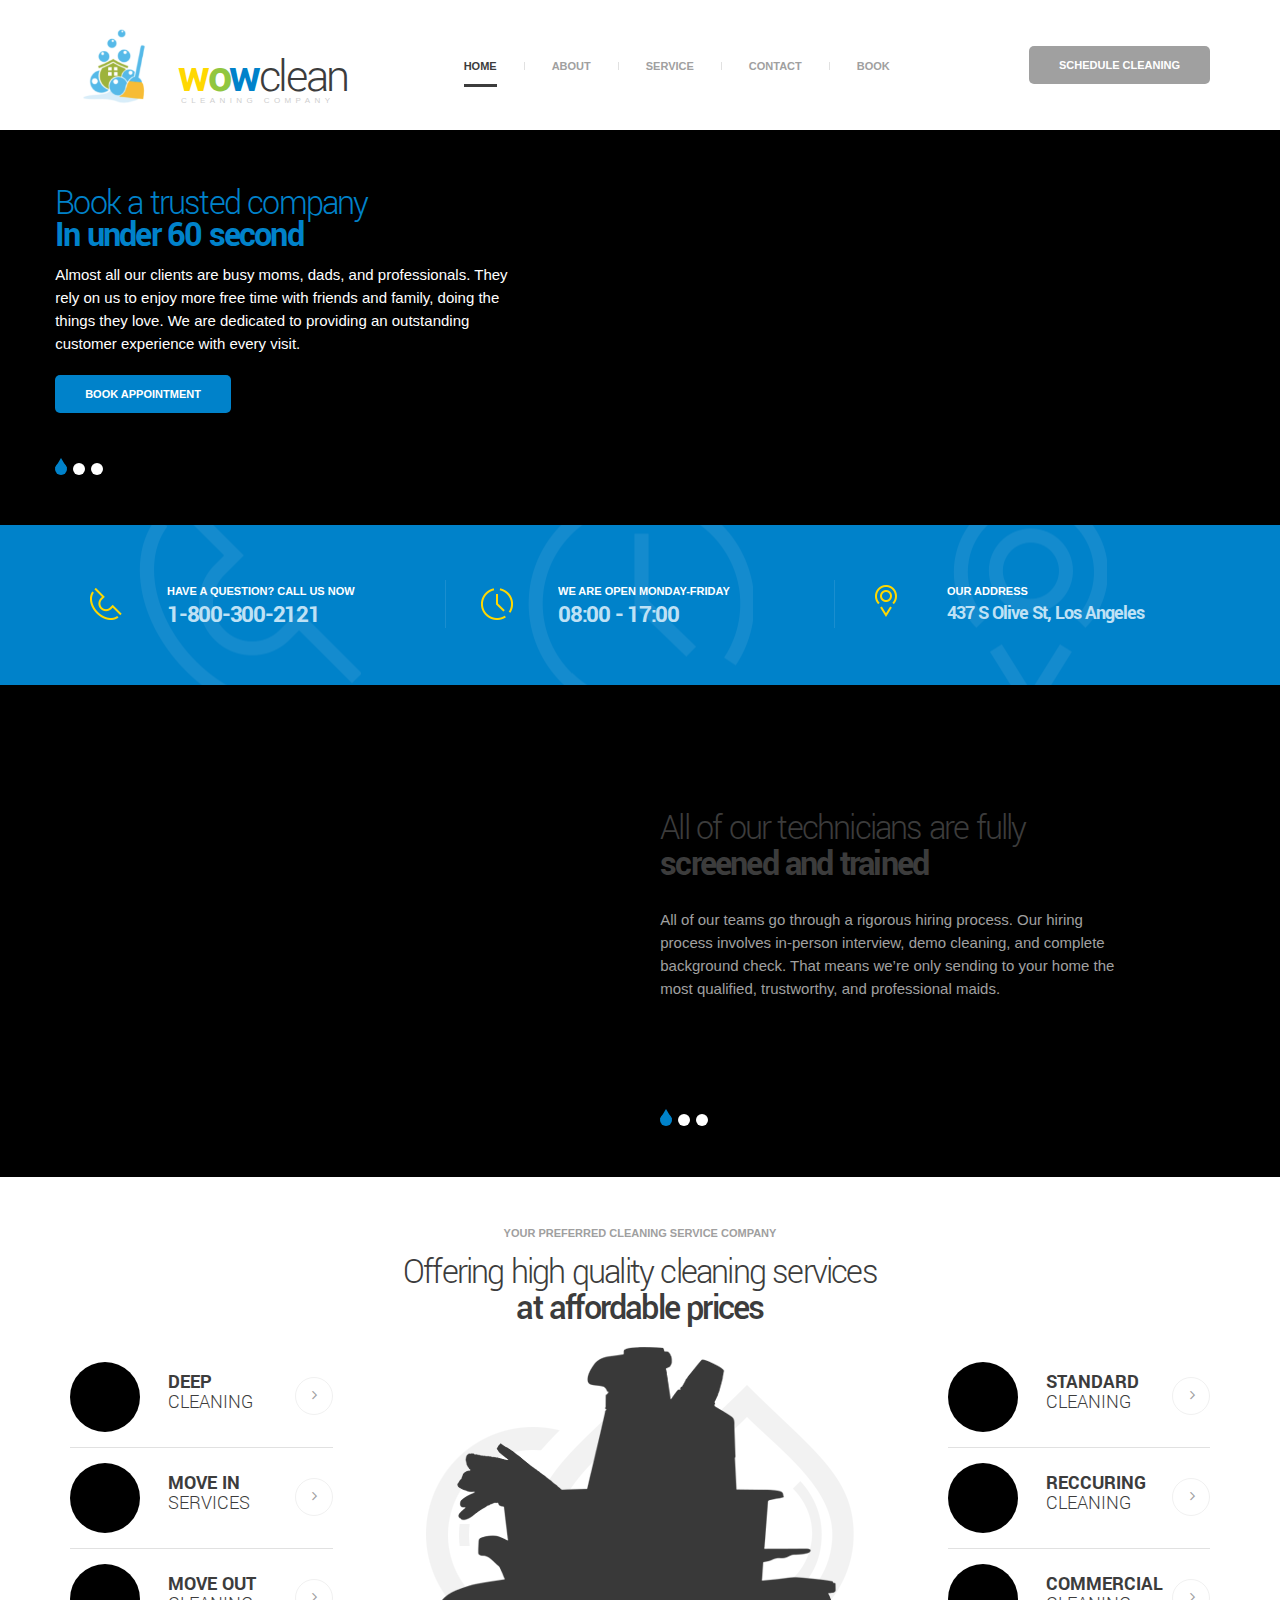
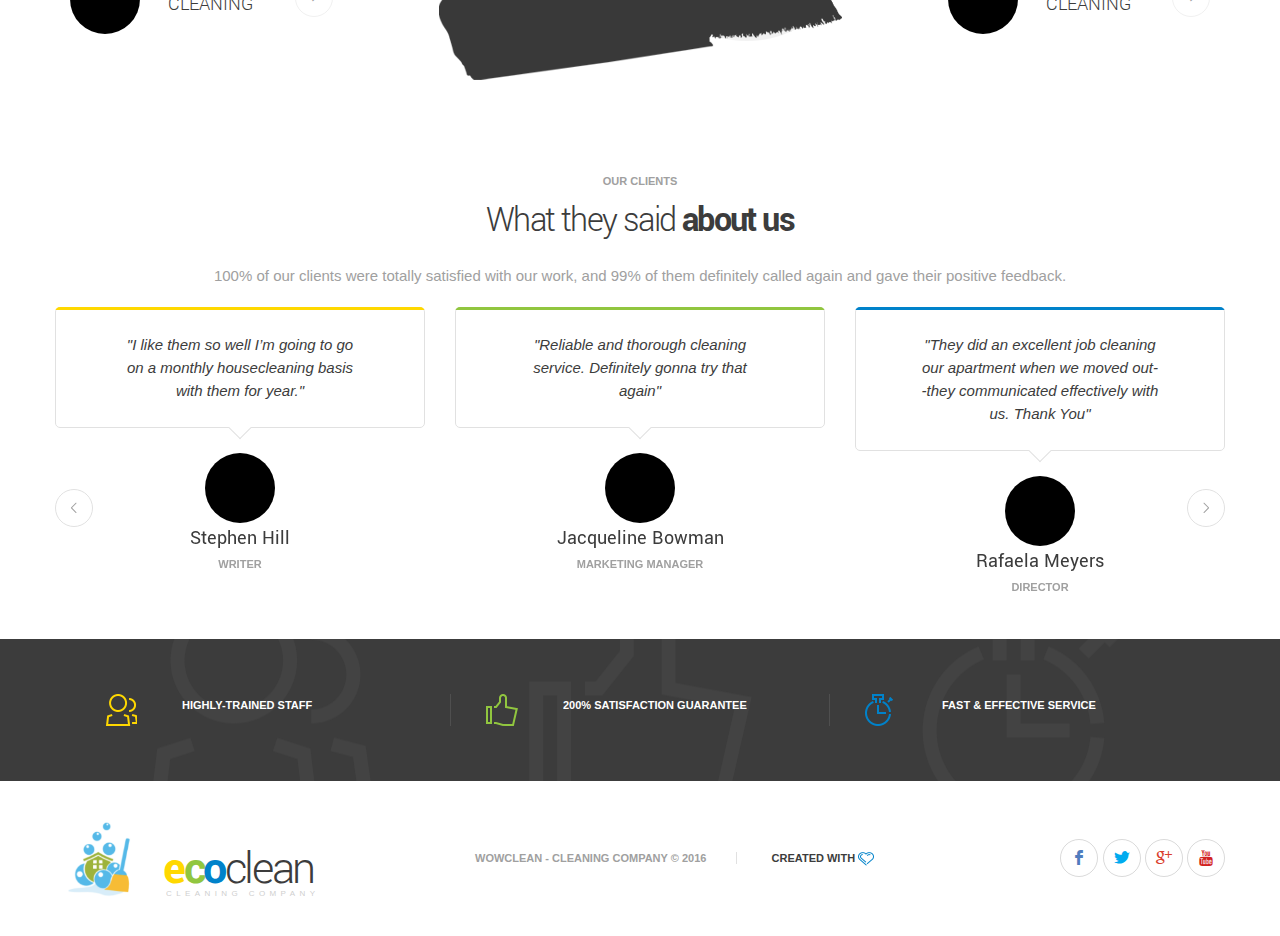
==== commit 2ae3a301: "last commit before images" ====
--- a/index.html
+++ b/index.html
@@ -52,7 +52,7 @@
 				<div class="row">
 					<div class="col-md-3 col-xs-6 nowrap">
 						<div class="display_table">
-							<a href="./" class="logo logo_image display_table_cell"> <img src="images/logo.png" alt=""> </a>
+							<a href="./" class="logo logo_image display_table_cell"> <img src="images/logo2.png" alt=""> </a>
 							<div class="logo-meta display_table_cell">
 								<h1><strong><span class="highlight2">w</span><span class="highlight3">o</span><span class="highlight">w</span></strong>clean</h1> <span>cleaning company</span> </div>
 						</div>
@@ -69,15 +69,17 @@
 										<li> <a href="deep_cleaning.html">Deep Cleaning</a> </li>
 										<li> <a href="movein_moveout.html">Move In-Move Out</a> </li>
 										<li> <a href="commercial.html">Commercial Cleaning</a> </li>
+										<li> <a href="cleaning_services.html">Standard Cleaning</a> </li>
+										<li> <a href="reccuring_cleaning.html">Reccuring Cleaning</a> </li>
 									</ul>
 								</li>
 								<li> <a href="contacts.html">Contact</a> </li>
-								<li> <a href="https://www.urbancleanpro.com/book-now.html">Book </a> </li>
+								<li> <a href="book.html">Book </a> </li>
 							</ul>
 						</nav>
 						<!-- eof main nav --><span class="toggle_menu"><span></span></span>
 					</div>
-					<div class="col-md-3 col-xs-6 text-right"> <a href="https://www.urbancleanpro.com/book-now.html" class="theme_button muted_button">schedule cleaning</a> </div>
+					<div class="col-md-3 col-xs-6 text-right"> <a href="book.html" class="theme_button muted_button">schedule cleaning</a> </div>
 				</div>
 			</div>
 		</header>
@@ -91,13 +93,12 @@
 									<div class="slide_description_wrapper">
 										<div class="slide_description">
 											<div class="intro-layer" data-animation="slideExpandUp">
-												<p class="small-text light margin_0">Welcome</p>
 												<h1 class="highlight">
 													Book a trusted company<br>
 													<strong>In under 60 second</strong>
 												</h1> </div>
 											<div class="intro-layer" data-animation="slideExpandUp">
-												<p class="light"> Almost all our clients are busy moms, dads, and professionals. They rely on us to enjoy more free time with friends and family, doing the things they love. We are dedicated to providing an outstanding customer experience with every visit. </p> <a href="calculator.html" class="theme_button color1 topmargin_15">Book Appointment</a> </div>
+												<p class="light"> Almost all our clients are busy moms, dads, and professionals. They rely on us to enjoy more free time with friends and family, doing the things they love. We are dedicated to providing an outstanding customer experience with every visit. </p> <a href="https://www.urbancleanpro.com/book-now.html" class="theme_button color1 topmargin_15">Book Appointment</a> </div>
 										</div>
 										<!-- eof .slide_description -->
 									</div>
@@ -210,17 +211,13 @@
 									<div class="slide_description_wrapper">
 										<div class="slide_description">
 											<div class="intro-layer" data-animation="slideExpandUp">
-												<p class="small-text margin_0">How we are working?</p>
 												<h2 class="topmargin_10 bottommargin_25">
 													All of our technicians are fully<br>
 													<strong>screened and trained</strong>
 												</h2>
 												<p> All of our teams go through a rigorous hiring process. Our hiring process involves in-person interview, demo cleaning, and complete background check. That means we’re only sending to your home the most qualified, trustworthy, and professional maids. </p>
 											</div>
-											<div class="intro-layer video-container" data-animation="slideExpandUp">
-												<div class="embed-responsive">
-													<a href="https://www.youtube.com/embed/mcixldqDIEQ" class="embed-placeholder"> <img src="images/slider-video-image.jpg" alt=""> </a>
-												</div>
+											<div data-animation="slideExpandUp">
 												<!-- <iframe width="1000" height="460" src="https://www.youtube.com/embed/mcixldqDIEQ" allowfullscreen></iframe> -->
 											</div>
 										</div>
@@ -249,10 +246,7 @@
 												</h2>
 												<p> Our house cleaning maids are screened, background checked, and professionally trained. Our company is locally owned and operated, bonded and insured. </p>
 											</div>
-											<div class="intro-layer video-container" data-animation="slideExpandUp">
-												<div class="embed-responsive">
-													<a href="https://www.youtube.com/embed/mcixldqDIEQ" class="embed-placeholder"> <img src="images/slider-video-image.jpg" alt=""> </a>
-												</div>
+											<div data-animation="slideExpandUp">
 												<!-- <iframe width="1000" height="460" src="https://www.youtube.com/embed/mcixldqDIEQ" allowfullscreen></iframe> -->
 											</div>
 										</div>
@@ -280,10 +274,7 @@
 												</h2>
 												<p> We come prepared with cleaning supplies. However we are flexible and can use your house cleaning products if you wish. </p>
 											</div>
-											<div class="intro-layer video-container" data-animation="slideExpandUp">
-												<div class="embed-responsive">
-													<a href="https://www.youtube.com/embed/mcixldqDIEQ" class="embed-placeholder"> <img src="images/slider-video-image.jpg" alt=""> </a>
-												</div>
+											<div data-animation="slideExpandUp">
 												<!-- <iframe width="1000" height="460" src="https://www.youtube.com/embed/mcixldqDIEQ" allowfullscreen></iframe> -->
 											</div>
 										</div>
@@ -317,21 +308,21 @@
 							<div class="media-left"> <img class="media-object round" src="images/service01.jpg" alt=""> </div>
 							<div class="media-body">
 								<h5 class="text-uppercase inline-block darklinks normal_spacing"><a href="deep_cleaning.html"><strong>Deep</strong><br> Cleaning</a></h5>
-								<a href="#" class="round_button pull-right"> <i class="rt-icon2-angle-right"></i> </a>
+								<a href="deep_cleaning.html" class="round_button pull-right"> <i class="rt-icon2-angle-right"></i> </a>
 							</div>
 						</div>
 						<div class="media">
 							<div class="media-left"> <img class="media-object round" src="images/service02.jpg" alt=""> </div>
 							<div class="media-body">
 								<h5 class="text-uppercase inline-block darklinks normal_spacing"><a href="movein_moveout.html"><strong>Move In</strong><br> Services</a></h5>
-								<a href="#" class="round_button pull-right"> <i class="rt-icon2-angle-right"></i> </a>
+								<a href="movein_moveout.html" class="round_button pull-right"> <i class="rt-icon2-angle-right"></i> </a>
 							</div>
 						</div>
 						<div class="media">
 							<div class="media-left"> <img class="media-object round" src="images/service03.jpg" alt=""> </div>
 							<div class="media-body">
 								<h5 class="text-uppercase inline-block darklinks normal_spacing"><a href="movein_moveout.html"><strong>Move out</strong><br> Cleaning</a></h5>
-								<a href="#" class="round_button pull-right"> <i class="rt-icon2-angle-right"></i> </a>
+								<a href="movein_moveout.html" class="round_button pull-right"> <i class="rt-icon2-angle-right"></i> </a>
 							</div>
 						</div>
 					</div>
@@ -341,158 +332,28 @@
 							<div class="media-left"> <img class="media-object round" src="images/service04.jpg" alt=""> </div>
 							<div class="media-body">
 								<h5 class="text-uppercase inline-block darklinks normal_spacing"><a href="cleaning_services.html"><strong>Standard</strong><br> Cleaning</a></h5>
-								<a href="#" class="round_button pull-right"> <i class="rt-icon2-angle-right"></i> </a>
+								<a href="cleaning_services.html" class="round_button pull-right"> <i class="rt-icon2-angle-right"></i> </a>
 							</div>
 						</div>
 						<div class="media">
 							<div class="media-left"> <img class="media-object round" src="images/service05.jpg" alt=""> </div>
 							<div class="media-body">
-								<h5 class="text-uppercase inline-block darklinks normal_spacing"><a href="cleaning_services.html"><strong>reccuring</strong><br> Cleaning</a></h5>
-								<a href="#" class="round_button pull-right"> <i class="rt-icon2-angle-right"></i> </a>
+								<h5 class="text-uppercase inline-block darklinks normal_spacing"><a href="reccuring_cleaning.html"><strong>reccuring</strong><br> Cleaning</a></h5>
+								<a href="reccuring_cleaning.html" class="round_button pull-right"> <i class="rt-icon2-angle-right"></i> </a>
 							</div>
 						</div>
 						<div class="media">
 							<div class="media-left"> <img class="media-object round" src="images/service06.jpg" alt=""> </div>
 							<div class="media-body">
 								<h5 class="text-uppercase inline-block darklinks normal_spacing"><a href="commercial.html"><strong>Commercial</strong><br> Cleaning</a></h5>
-								<a href="#" class="round_button pull-right"> <i class="rt-icon2-angle-right"></i> </a>
+								<a href="commercial.html" class="round_button pull-right"> <i class="rt-icon2-angle-right"></i> </a>
 							</div>
 						</div>
 					</div>
 				</div>
 			</div>
 		</section>
-		<section class="ls gallery-section">
-			<div class="container-fluid">
-				<div class="row columns_padding_0">
-					<div class="col-sm-12">
-						<div class="owl-carousel" data-margin="0" data-nav="true" data-items="7" data-responsive-xlg="7" data-responsive-lg="6" data-responsive-md="4" data-responsive-sm="3" data-responsive-xs="1">
-							<div class="vertical-item">
-								<div class="item-media"> <img src="images/gallery/01.jpg" alt="">
-									<div class="media-links">
-										<div class="links-wrap">
-											<a class="p-view prettyPhoto" title="" data-gal="prettyPhoto[gal]" href="images/gallery/01.jpg"></a>
-										</div>
-										<a class="abs-link" href="gallery-single.html"></a>
-									</div>
-								</div>
-							</div>
-							<div class="vertical-item">
-								<div class="item-media"> <img src="images/gallery/02.jpg" alt="">
-									<div class="media-links">
-										<div class="links-wrap">
-											<a class="p-view prettyPhoto" title="" data-gal="prettyPhoto[gal]" href="images/gallery/02.jpg"></a>
-										</div>
-										<a class="abs-link" href="gallery-single.html"></a>
-									</div>
-								</div>
-							</div>
-							<div class="vertical-item">
-								<div class="item-media"> <img src="images/gallery/03.jpg" alt="">
-									<div class="media-links">
-										<div class="links-wrap">
-											<a class="p-view prettyPhoto" title="" data-gal="prettyPhoto[gal]" href="images/gallery/03.jpg"></a>
-										</div>
-										<a class="abs-link" href="gallery-single.html"></a>
-									</div>
-								</div>
-							</div>
-							<div class="vertical-item">
-								<div class="item-media"> <img src="images/gallery/04.jpg" alt="">
-									<div class="media-links">
-										<div class="links-wrap">
-											<a class="p-view prettyPhoto" title="" data-gal="prettyPhoto[gal]" href="images/gallery/04.jpg"></a>
-										</div>
-										<a class="abs-link" href="gallery-single.html"></a>
-									</div>
-								</div>
-							</div>
-							<div class="vertical-item">
-								<div class="item-media"> <img src="images/gallery/05.jpg" alt="">
-									<div class="media-links">
-										<div class="links-wrap">
-											<a class="p-view prettyPhoto" title="" data-gal="prettyPhoto[gal]" href="images/gallery/05.jpg"></a>
-										</div>
-										<a class="abs-link" href="gallery-single.html"></a>
-									</div>
-								</div>
-							</div>
-							<div class="vertical-item">
-								<div class="item-media"> <img src="images/gallery/06.jpg" alt="">
-									<div class="media-links">
-										<div class="links-wrap">
-											<a class="p-view prettyPhoto" title="" data-gal="prettyPhoto[gal]" href="images/gallery/06.jpg"></a>
-										</div>
-										<a class="abs-link" href="gallery-single.html"></a>
-									</div>
-								</div>
-							</div>
-							<div class="vertical-item">
-								<div class="item-media"> <img src="images/gallery/07.jpg" alt="">
-									<div class="media-links">
-										<div class="links-wrap">
-											<a class="p-view prettyPhoto" title="" data-gal="prettyPhoto[gal]" href="images/gallery/07.jpg"></a>
-										</div>
-										<a class="abs-link" href="gallery-single.html"></a>
-									</div>
-								</div>
-							</div>
-							<div class="vertical-item">
-								<div class="item-media"> <img src="images/gallery/08.jpg" alt="">
-									<div class="media-links">
-										<div class="links-wrap">
-											<a class="p-view prettyPhoto" title="" data-gal="prettyPhoto[gal]" href="images/gallery/08.jpg"></a>
-										</div>
-										<a class="abs-link" href="gallery-single.html"></a>
-									</div>
-								</div>
-							</div>
-							<div class="vertical-item">
-								<div class="item-media"> <img src="images/gallery/09.jpg" alt="">
-									<div class="media-links">
-										<div class="links-wrap">
-											<a class="p-view prettyPhoto" title="" data-gal="prettyPhoto[gal]" href="images/gallery/09.jpg"></a>
-										</div>
-										<a class="abs-link" href="gallery-single.html"></a>
-									</div>
-								</div>
-							</div>
-							<div class="vertical-item">
-								<div class="item-media"> <img src="images/gallery/10.jpg" alt="">
-									<div class="media-links">
-										<div class="links-wrap">
-											<a class="p-view prettyPhoto" title="" data-gal="prettyPhoto[gal]" href="images/gallery/10.jpg"></a>
-										</div>
-										<a class="abs-link" href="gallery-single.html"></a>
-									</div>
-								</div>
-							</div>
-							<div class="vertical-item">
-								<div class="item-media"> <img src="images/gallery/11.jpg" alt="">
-									<div class="media-links">
-										<div class="links-wrap">
-											<a class="p-view prettyPhoto" title="" data-gal="prettyPhoto[gal]" href="images/gallery/11.jpg"></a>
-										</div>
-										<a class="abs-link" href="gallery-single.html"></a>
-									</div>
-								</div>
-							</div>
-							<div class="vertical-item">
-								<div class="item-media"> <img src="images/gallery/12.jpg" alt="">
-									<div class="media-links">
-										<div class="links-wrap">
-											<a class="p-view prettyPhoto" title="" data-gal="prettyPhoto[gal]" href="images/gallery/12.jpg"></a>
-										</div>
-										<a class="abs-link" href="gallery-single.html"></a>
-									</div>
-								</div>
-							</div>
-						</div>
-						<!-- .owl-carousel -->
-					</div>
-				</div>
-			</div>
-		</section>
+
 		<section class="ls testimonials-section section_padding_45">
 			<div class="container">
 				<div class="row">
@@ -502,7 +363,7 @@
 							What they said
 							<strong>about us</strong>
 						</h2>
-						<p> Nissimos ducimus qui blanditiis praesentium voluptatum deleniti atque corrupti quos dolores et quas molestias excepturi sint occaecati cupiditate non provident, similique sunt in culpa qui officia deserunt mollitia animi, id est laborum et dolorum fuga. </p>
+						<p> 100% of our clients were totally satisfied with our work, and 99% of them definitely called again and gave their positive feedback. </p>
 					</div>
 				</div>
 				<div class="row columns_padding_0">
@@ -514,7 +375,46 @@
 										<div class="top-color-border">
 											<div></div>
 										</div>
-										<p class="grey"> "On the other hand, we denounce with righteous indignation and dislike men so beguiled" </p>
+										<p class="grey"> "I like them so well I’m going to go on a monthly housecleaning basis with them for year." </p>
+										<div class="bottom-arrow with_border section_bg_color"></div>
+									</div> <img src="images/face01.jpg" alt="" class="media-object">
+									<div class="blockquote-meta">
+										<h5>Stephen Hill</h5> <span class="small-text">Writer</span> </div>
+								</blockquote>
+							</div>
+							<div class="vertical-item text-center">
+								<blockquote class="quote-item">
+									<div class="quote-body with_border color3 section_bg_color">
+										<div class="top-color-border">
+											<div></div>
+										</div>
+										<p class="grey"> "Reliable and thorough cleaning service. Definitely gonna try that again" </p>
+										<div class="bottom-arrow with_border section_bg_color"></div>
+									</div> <img src="images/face02.jpg" alt="" class="media-object">
+									<div class="blockquote-meta">
+										<h5>Jacqueline Bowman</h5> <span class="small-text">Marketing Manager</span> </div>
+								</blockquote>
+							</div>
+							<div class="vertical-item text-center">
+								<blockquote class="quote-item">
+									<div class="quote-body with_border color1 section_bg_color">
+										<div class="top-color-border">
+											<div></div>
+										</div>
+										<p class="grey"> "They did an excellent job cleaning our apartment when we moved out--they communicated effectively with us. Thank You" </p>
+										<div class="bottom-arrow with_border section_bg_color"></div>
+									</div> <img src="images/face03.jpg" alt="" class="media-object">
+									<div class="blockquote-meta">
+										<h5>Rafaela Meyers</h5> <span class="small-text">Director</span> </div>
+								</blockquote>
+							</div>
+							<div class="vertical-item text-center">
+								<blockquote class="quote-item">
+									<div class="quote-body with_border color2 section_bg_color">
+										<div class="top-color-border">
+											<div></div>
+										</div>
+										<p class="grey"> "Their cleaners worked fast and efficient and didn’t need instructions" </p>
 										<div class="bottom-arrow with_border section_bg_color"></div>
 									</div> <img src="images/face01.jpg" alt="" class="media-object">
 									<div class="blockquote-meta">
@@ -527,7 +427,7 @@
 										<div class="top-color-border">
 											<div></div>
 										</div>
-										<p class="grey"> "Demoralized by the charms of pleasure of the moment, so blinded by desire" </p>
+										<p class="grey"> "Back from a long trip and was tired to do any cleaning, I hired cleaners to clean the place. Prompt, courteous and works efficiently" </p>
 										<div class="bottom-arrow with_border section_bg_color"></div>
 									</div> <img src="images/face02.jpg" alt="" class="media-object">
 									<div class="blockquote-meta">
@@ -540,50 +440,11 @@
 										<div class="top-color-border">
 											<div></div>
 										</div>
-										<p class="grey"> "That they cannot foresee the pain and trouble that are bound to ensue and equal blame" </p>
+										<p class="grey"> "The best house cleaning i've ever tried, they were extremely helpful and the price was fair too." </p>
 										<div class="bottom-arrow with_border section_bg_color"></div>
 									</div> <img src="images/face03.jpg" alt="" class="media-object">
 									<div class="blockquote-meta">
-										<h5>Rafaela Meyers</h5> <span class="small-text">Director</span> </div>
-								</blockquote>
-							</div>
-							<div class="vertical-item text-center">
-								<blockquote class="quote-item">
-									<div class="quote-body with_border color2 section_bg_color">
-										<div class="top-color-border">
-											<div></div>
-										</div>
-										<p class="grey"> "On the other hand, we denounce with righteous indignation and dislike men so beguiled" </p>
-										<div class="bottom-arrow with_border section_bg_color"></div>
-									</div> <img src="images/face01.jpg" alt="" class="media-object">
-									<div class="blockquote-meta">
-										<h5>Stephen Hill</h5> <span class="small-text">SEO Analyst</span> </div>
-								</blockquote>
-							</div>
-							<div class="vertical-item text-center">
-								<blockquote class="quote-item">
-									<div class="quote-body with_border color3 section_bg_color">
-										<div class="top-color-border">
-											<div></div>
-										</div>
-										<p class="grey"> "Demoralized by the charms of pleasure of the moment, so blinded by desire" </p>
-										<div class="bottom-arrow with_border section_bg_color"></div>
-									</div> <img src="images/face02.jpg" alt="" class="media-object">
-									<div class="blockquote-meta">
-										<h5>Jacqueline Bowman</h5> <span class="small-text">Marketing Manager</span> </div>
-								</blockquote>
-							</div>
-							<div class="vertical-item text-center">
-								<blockquote class="quote-item">
-									<div class="quote-body with_border color1 section_bg_color">
-										<div class="top-color-border">
-											<div></div>
-										</div>
-										<p class="grey"> "That they cannot foresee the pain and trouble that are bound to ensue and equal blame" </p>
-										<div class="bottom-arrow with_border section_bg_color"></div>
-									</div> <img src="images/face03.jpg" alt="" class="media-object">
-									<div class="blockquote-meta">
-										<h5>Rafaela Meyers</h5> <span class="small-text">Director</span> </div>
+										<h5>Rafaela Meyers</h5> <span class="small-text">Lawyer</span> </div>
 								</blockquote>
 							</div>
 						</div>
@@ -633,7 +494,7 @@
 				<div class="row">
 					<div class="col-lg-4 col-sm-3 col-xs-12 nowrap">
 						<div class="display_table">
-							<a href="./" class="logo logo_image display_table_cell"> <img src="images/logo.png" alt=""> </a>
+							<a href="./" class="logo logo_image display_table_cell"> <img src="images/logo2.png" alt=""> </a>
 							<div class="logo-meta display_table_cell">
 								<h1><strong><span class="highlight2">e</span><span class="highlight3">c</span><span class="highlight">o</span></strong>clean</h1> <span>cleaning company</span> </div>
 						</div>
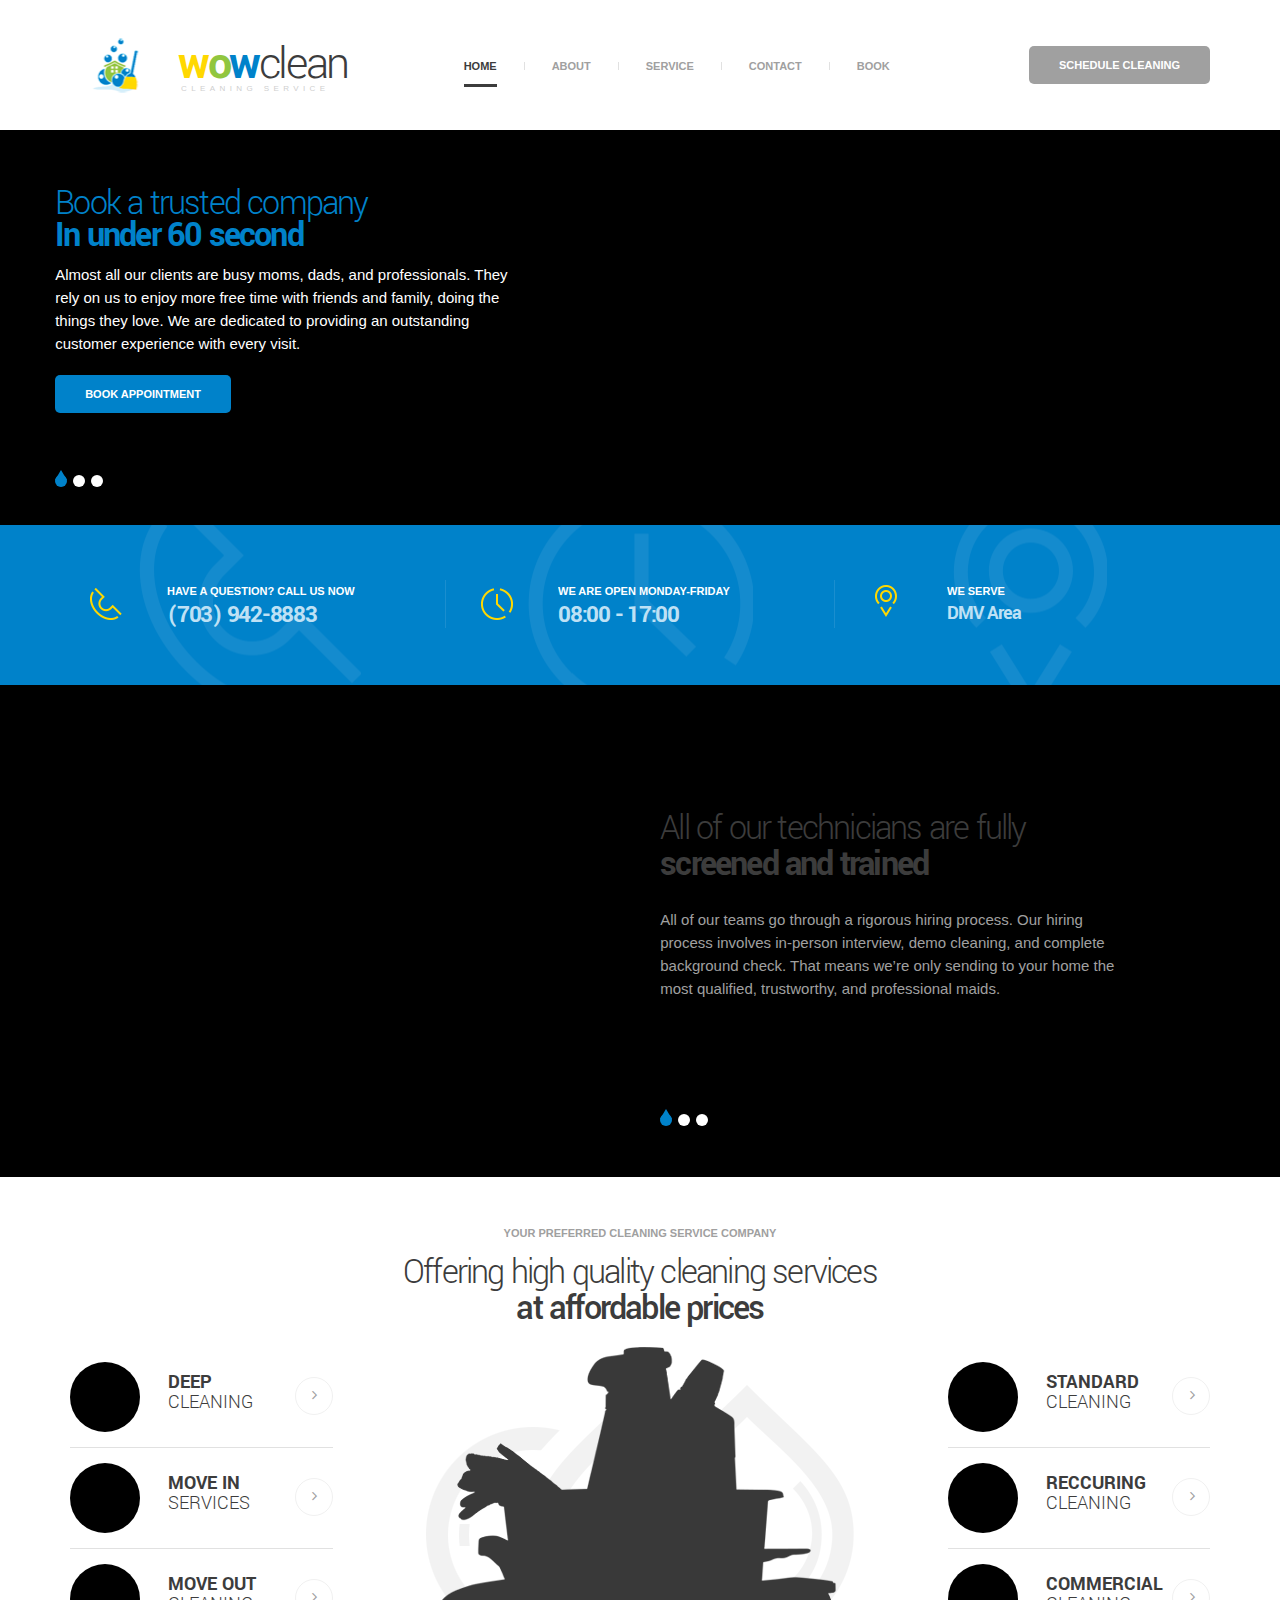
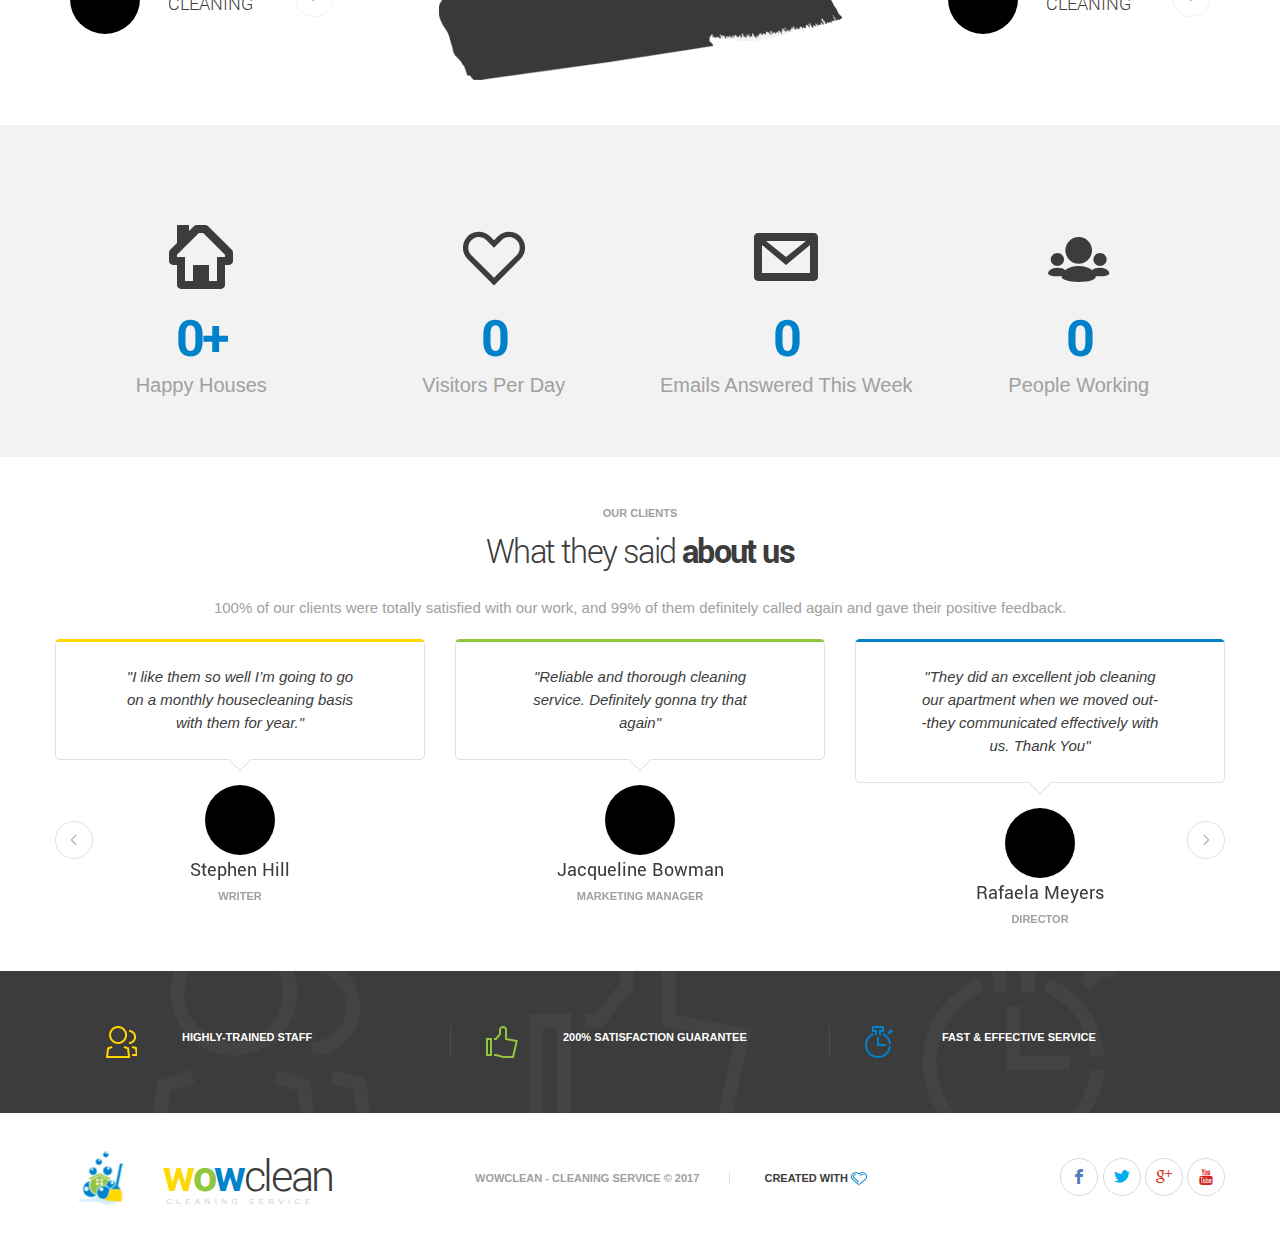
==== commit 4fa67099: "last one before images" ====
--- a/index.html
+++ b/index.html
@@ -54,7 +54,7 @@
 						<div class="display_table">
 							<a href="./" class="logo logo_image display_table_cell"> <img src="images/logo2.png" alt=""> </a>
 							<div class="logo-meta display_table_cell">
-								<h1><strong><span class="highlight2">w</span><span class="highlight3">o</span><span class="highlight">w</span></strong>clean</h1> <span>cleaning company</span> </div>
+								<h1><strong><span class="highlight2">w</span><span class="highlight3">o</span><span class="highlight">w</span></strong>clean</h1> <span>cleaning service</span> </div>
 						</div>
 					</div>
 					<div class="col-md-6 text-center">
@@ -65,11 +65,10 @@
 								<li> <a href="about.html">About</a> </li>
 								<li> <a href="#">Service</a>
 									<ul>
-										<li> <a href="cleaning_services.html">Cleaning Services</a> </li>
 										<li> <a href="deep_cleaning.html">Deep Cleaning</a> </li>
 										<li> <a href="movein_moveout.html">Move In-Move Out</a> </li>
 										<li> <a href="commercial.html">Commercial Cleaning</a> </li>
-										<li> <a href="cleaning_services.html">Standard Cleaning</a> </li>
+										<li> <a href="standard_cleaning.html">Standard Cleaning</a> </li>
 										<li> <a href="reccuring_cleaning.html">Reccuring Cleaning</a> </li>
 									</ul>
 								</li>
@@ -117,7 +116,6 @@
 									<div class="slide_description_wrapper">
 										<div class="slide_description">
 											<div class="intro-layer" data-animation="slideExpandUp">
-												<p class="small-text light margin_0">Welcome</p>
 												<h1 class="highlight">
 
 													<strong>200% Happiness Guarantee</strong>
@@ -142,7 +140,6 @@
 									<div class="slide_description_wrapper">
 										<div class="slide_description">
 											<div class="intro-layer" data-animation="slideExpandUp">
-												<p class="small-text light margin_0">Welcome</p>
 												<h1 class="highlight">
 
 													<strong>Transparent Pricing</strong>
@@ -174,7 +171,7 @@
 							</div>
 							<div class="media-body">
 								<p class="small-text margin_0 grey">Have a question? Call us now</p>
-								<h5 class="margin_0 fontsize_25 yantramanav"><strong>1-800-300-2121</strong></h5> </div>
+								<h5 class="margin_0 fontsize_25 yantramanav"><strong>(703) 942-8883</strong></h5> </div>
 						</div>
 					</div>
 					<div class="col-md-4 center_bg working-hours-teaser">
@@ -193,8 +190,8 @@
 								<div class="teaser_icon sprite-icons sprite-pointer-main"> </div>
 							</div>
 							<div class="media-body">
-								<p class="small-text margin_0 grey">Our address</p>
-								<h5 class="margin_0 yantramanav fontsize_20"><strong>437 S Olive St, Los Angeles</strong></h5> </div>
+								<p class="small-text margin_0 grey">We serve</p>
+								<h5 class="margin_0 yantramanav fontsize_20"><strong>DMV Area</strong></h5> </div>
 						</div>
 					</div>
 				</div>
@@ -239,7 +236,6 @@
 									<div class="slide_description_wrapper">
 										<div class="slide_description">
 											<div class="intro-layer" data-animation="slideExpandUp">
-												<p class="small-text margin_0">How we are working?</p>
 												<h2 class="topmargin_10 bottommargin_25">
 
 													<strong>Insured and Bonded</strong>
@@ -268,7 +264,6 @@
 									<div class="slide_description_wrapper">
 										<div class="slide_description">
 											<div class="intro-layer" data-animation="slideExpandUp">
-												<p class="small-text margin_0">How we are working?</p>
 												<h2 class="topmargin_10 bottommargin_25">
 													<strong>All supplies included</strong>
 												</h2>
@@ -331,8 +326,8 @@
 						<div class="media">
 							<div class="media-left"> <img class="media-object round" src="images/service04.jpg" alt=""> </div>
 							<div class="media-body">
-								<h5 class="text-uppercase inline-block darklinks normal_spacing"><a href="cleaning_services.html"><strong>Standard</strong><br> Cleaning</a></h5>
-								<a href="cleaning_services.html" class="round_button pull-right"> <i class="rt-icon2-angle-right"></i> </a>
+								<h5 class="text-uppercase inline-block darklinks normal_spacing"><a href="standard_cleaning.html"><strong>Standard</strong><br> Cleaning</a></h5>
+								<a href="standard_cleaning.html" class="round_button pull-right"> <i class="rt-icon2-angle-right"></i> </a>
 							</div>
 						</div>
 						<div class="media">
@@ -353,7 +348,70 @@
 				</div>
 			</div>
 		</section>
-
+		<section class="ls ms section_padding_50">
+			<div class="container">
+
+				<div class="row">
+					<div class="col-sm-12 text-center">
+						<h2 class="divider_40"></h2>
+					</div>
+					<div class="col-md-3 col-sm-6">
+
+						<div class="teaser text-center">
+							<div class="teaser_icon grey size_big">
+								<i class="rt-icon2-home"></i>
+							</div>
+							<h3 class="counter-wrap highlight" data-from="0" data-to="40" data-speed="1800">
+								<span class="counter" data-from="0" data-to="100" data-speed="1500">0</span><span class="counter-add">+</span>
+							</h3>
+							<p>Happy Houses</p>
+						</div>
+
+					</div>
+
+					<div class="col-md-3 col-sm-6">
+
+						<div class="teaser text-center">
+							<div class="teaser_icon grey size_big">
+								<i class="rt-icon2-heart4"></i>
+							</div>
+							<h3 class="counter highlight" data-from="0" data-to="215" data-speed="1500">0</h3>
+							<p>Visitors Per Day</p>
+						</div>
+
+					</div>
+
+
+					<div class="col-md-3 col-sm-6">
+
+						<div class="teaser text-center">
+							<div class="teaser_icon grey size_big">
+								<i class="rt-icon2-envelope"></i>
+							</div>
+							<h3 class="counter highlight" data-from="0" data-to="53" data-speed="1400">0</h3>
+							<p>Emails Answered This Week</p>
+						</div>
+
+					</div>
+
+					<div class="col-md-3 col-sm-6">
+
+						<div class="teaser text-center">
+							<div class="teaser_icon grey size_big">
+								<i class="rt-icon2-group"></i>
+							</div>
+							<h3 class="highlight counter-wrap">
+								<span class="counter" data-from="0" data-to="13" data-speed="1500">0</span><span class="counter-add"></span>
+							</h3>
+							<p>People Working</p>
+						</div>
+
+					</div>
+				</div>
+
+
+			</div>
+		</section>
 		<section class="ls testimonials-section section_padding_45">
 			<div class="container">
 				<div class="row">
@@ -496,10 +554,10 @@
 						<div class="display_table">
 							<a href="./" class="logo logo_image display_table_cell"> <img src="images/logo2.png" alt=""> </a>
 							<div class="logo-meta display_table_cell">
-								<h1><strong><span class="highlight2">e</span><span class="highlight3">c</span><span class="highlight">o</span></strong>clean</h1> <span>cleaning company</span> </div>
-						</div>
-					</div>
-					<div class="col-lg-6 col-sm-6 col-xs-12 copyright"> <span class="small-text">wowclean - Cleaning Company  © 2016</span> <span class="small-text grey darklinks">
+								<h1><strong><span class="highlight2">w</span><span class="highlight3">o</span><span class="highlight">w</span></strong>clean</h1> <span>cleaning service</span> </div>
+						</div>
+					</div>
+					<div class="col-lg-6 col-sm-6 col-xs-12 copyright"> <span class="small-text">wowclean - Cleaning Service  © 2017</span> <span class="small-text grey darklinks">
 					created With
 					<img src="images/heart.png" alt="love">
 
